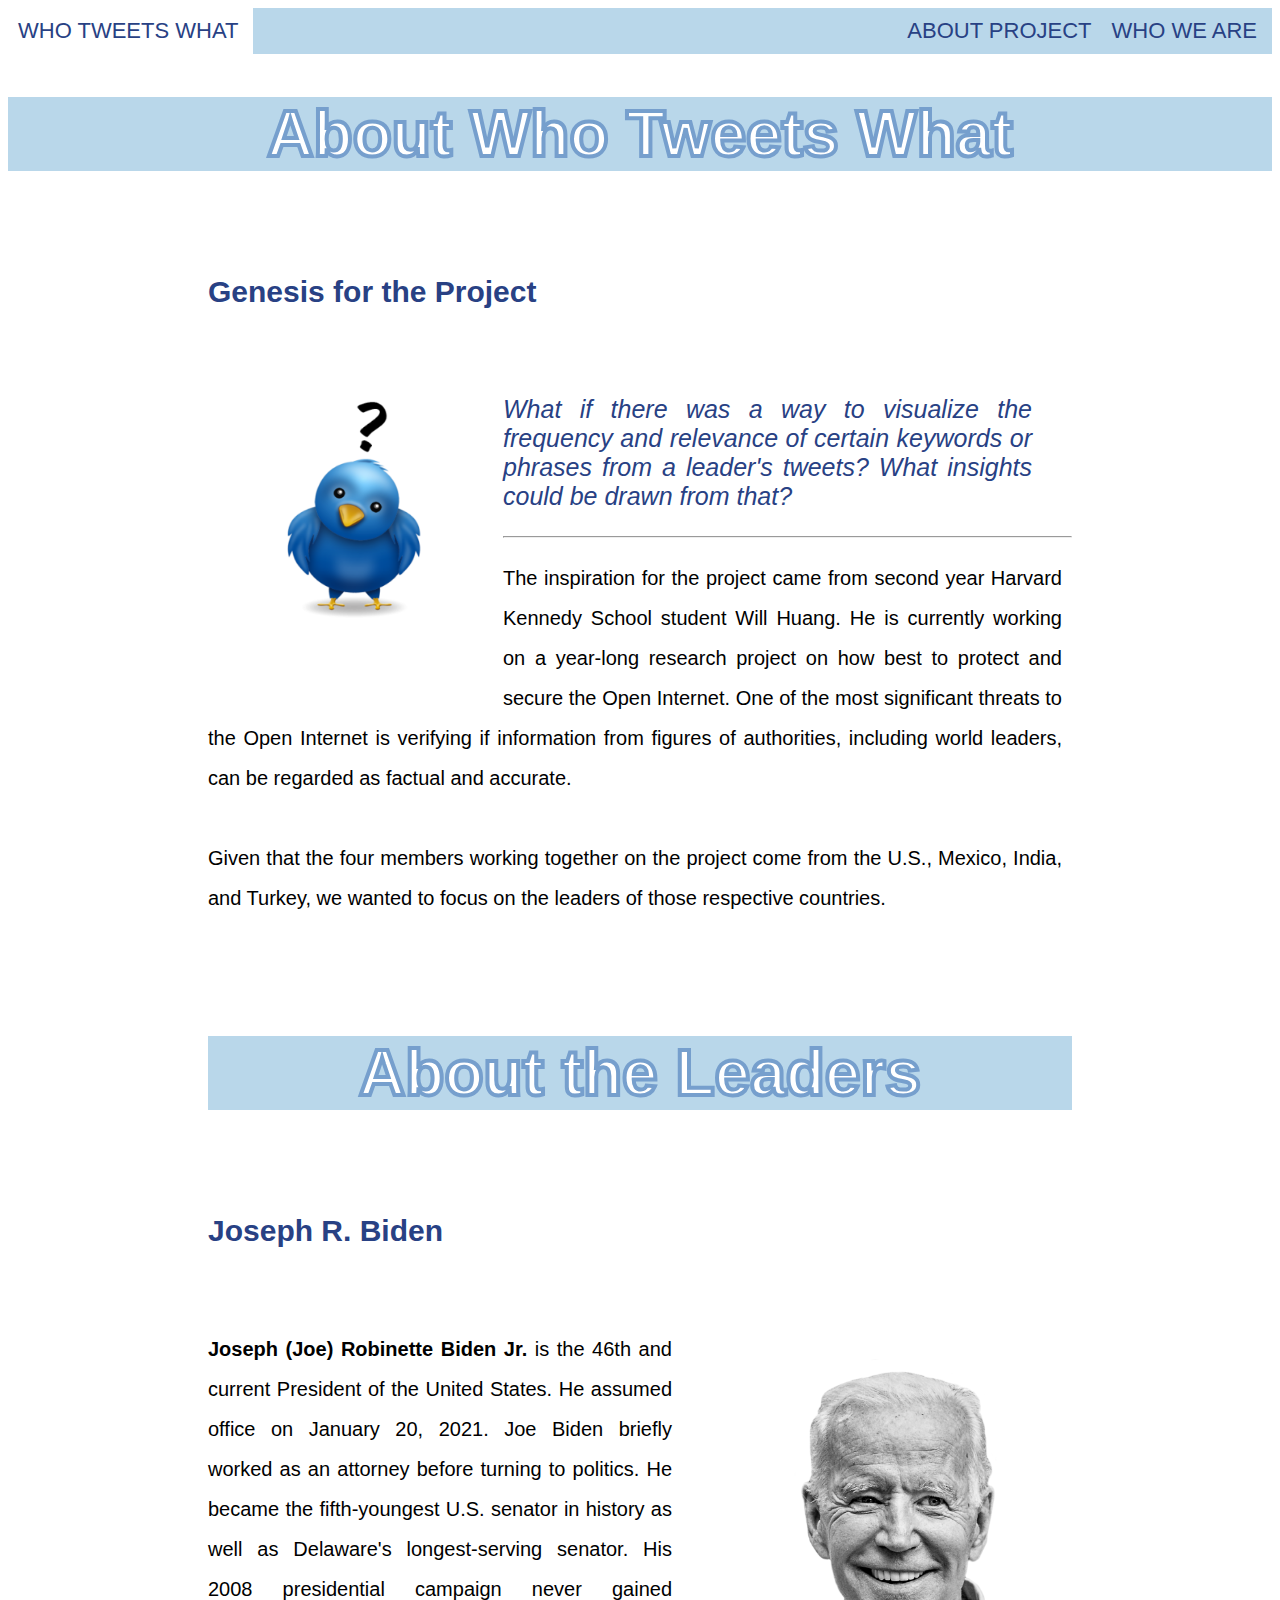
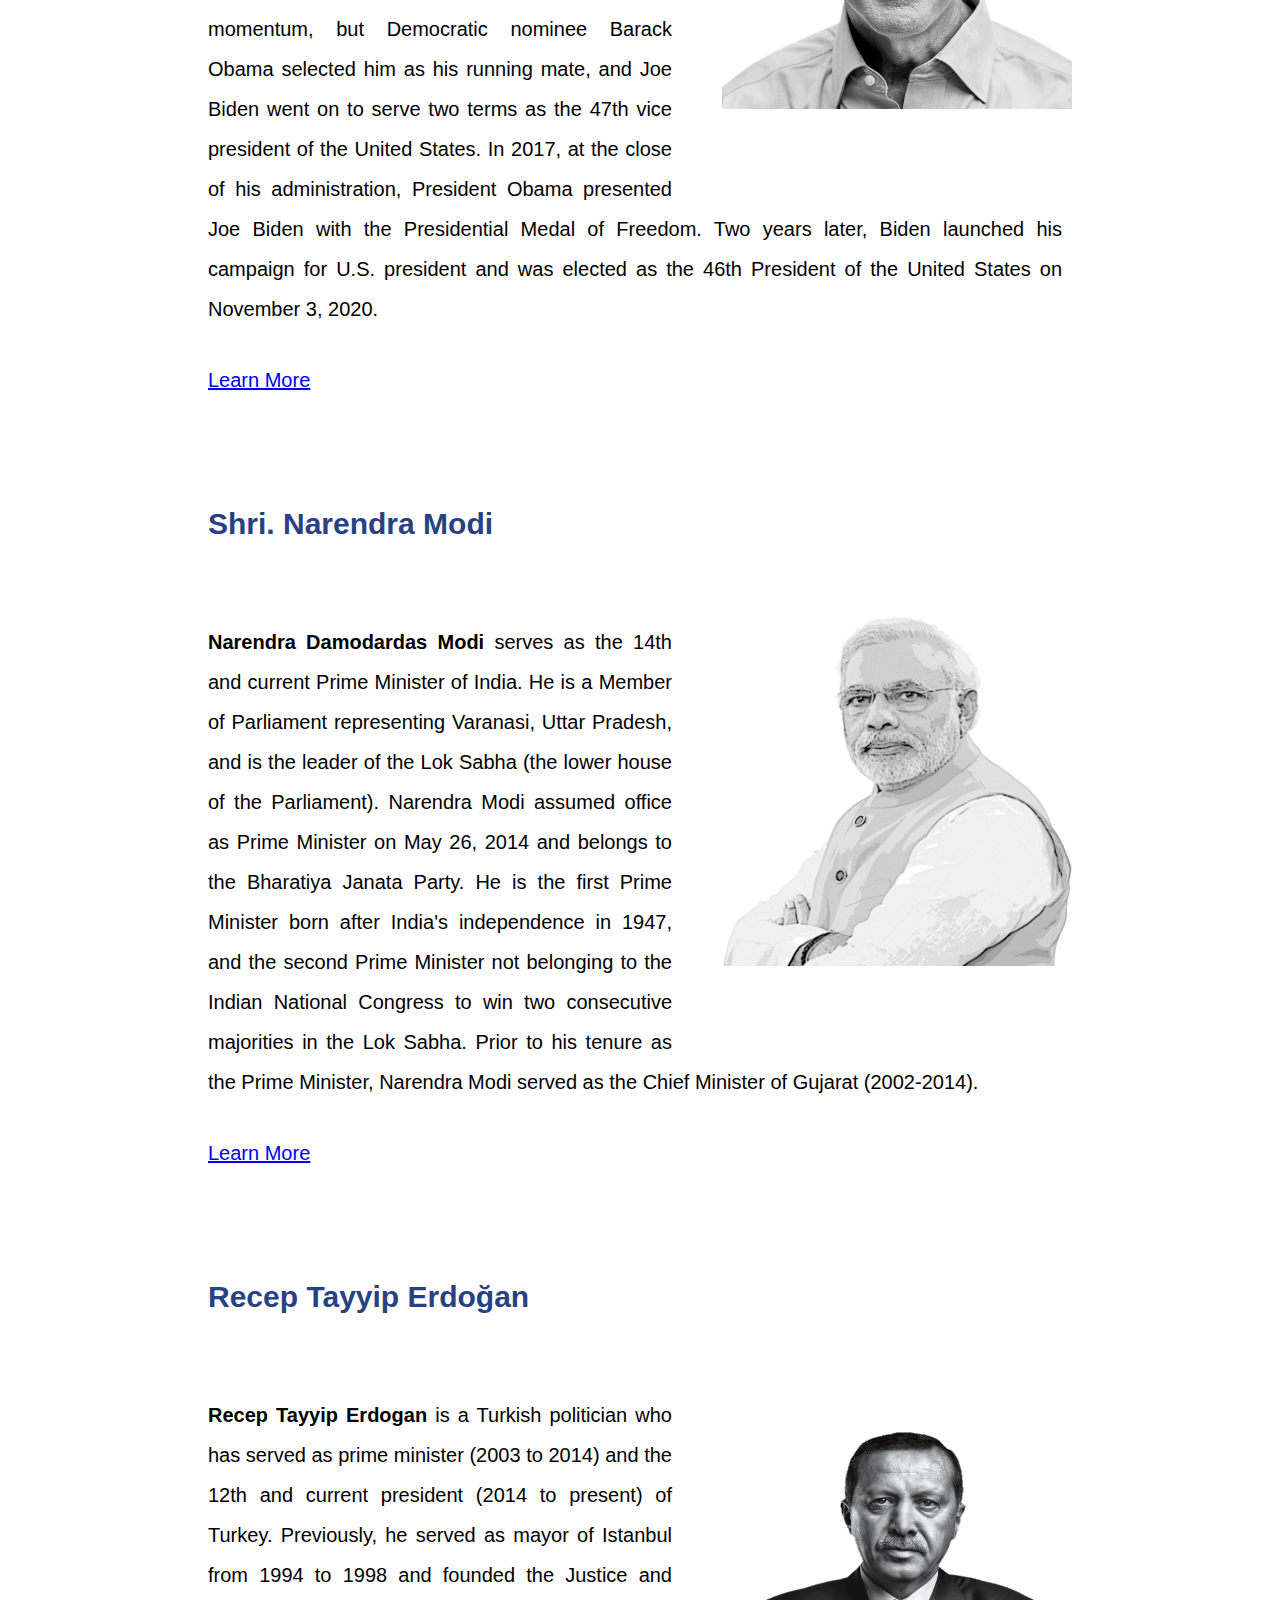
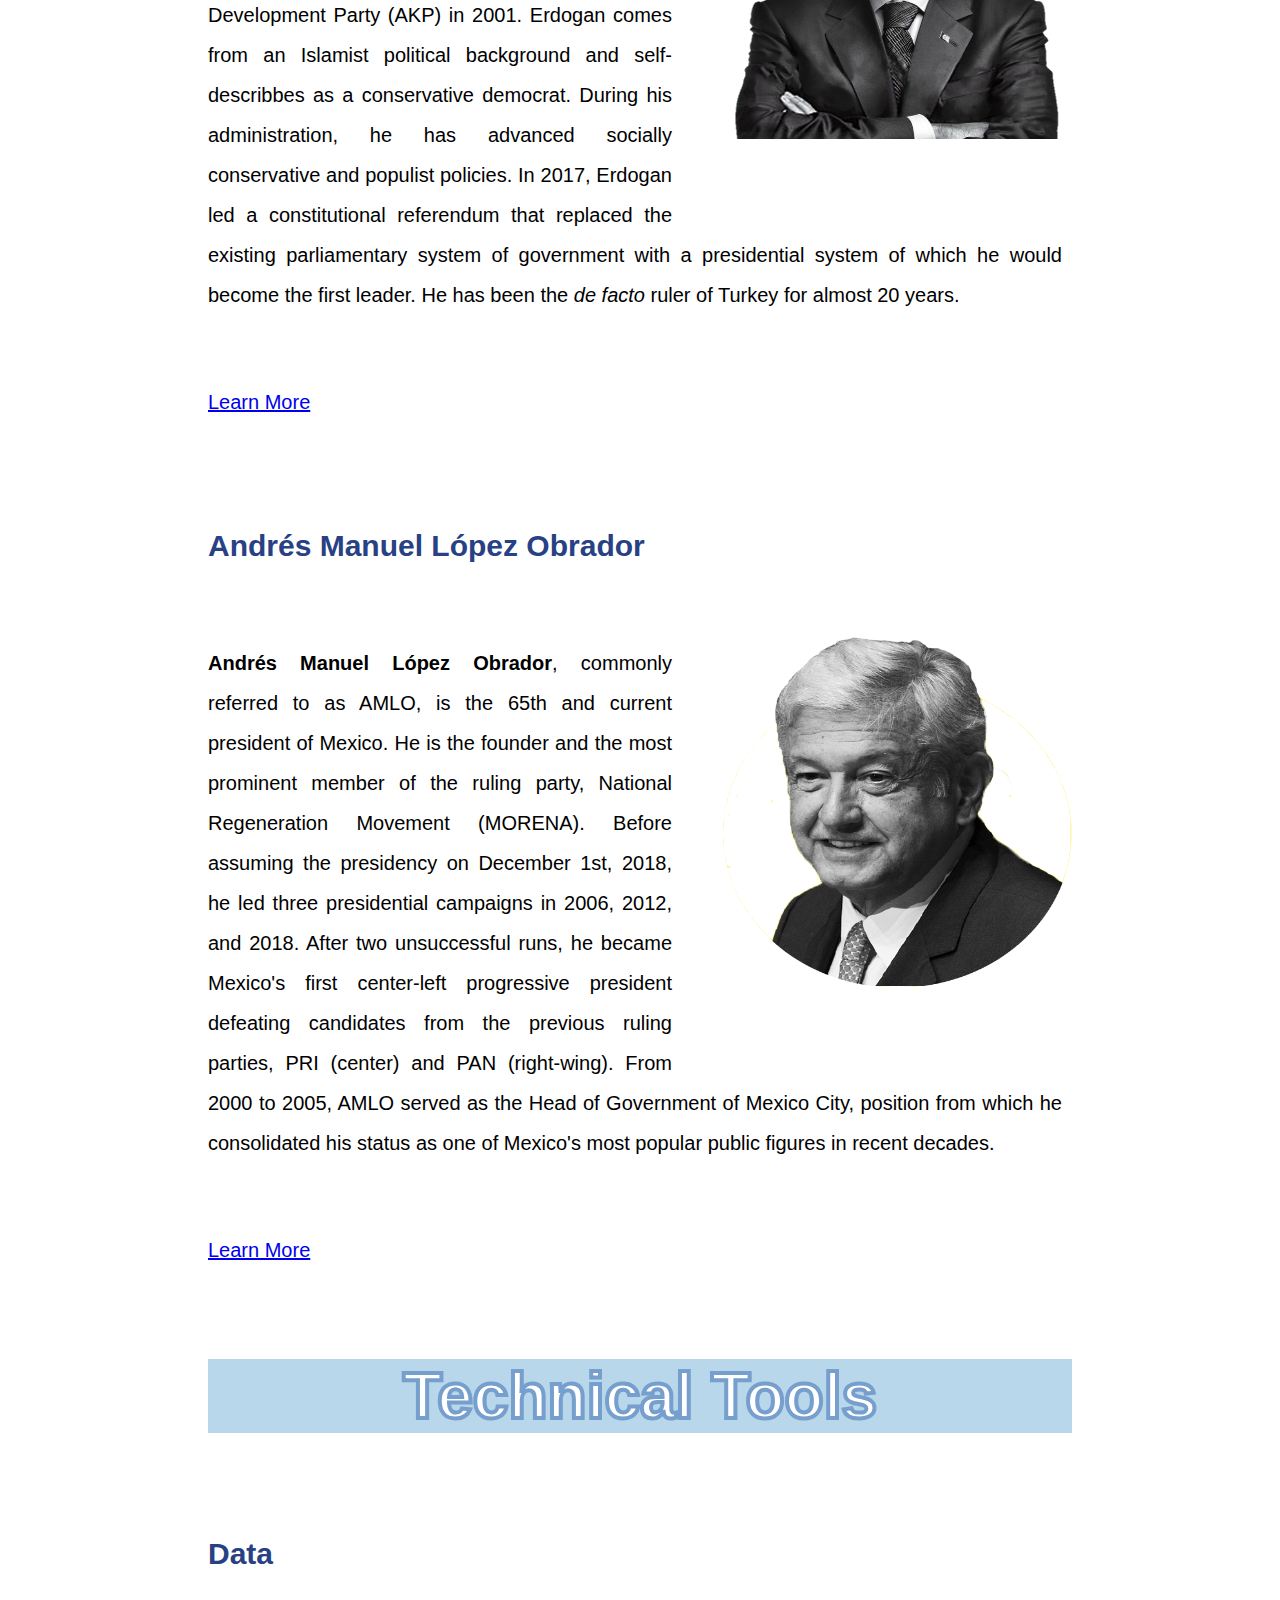
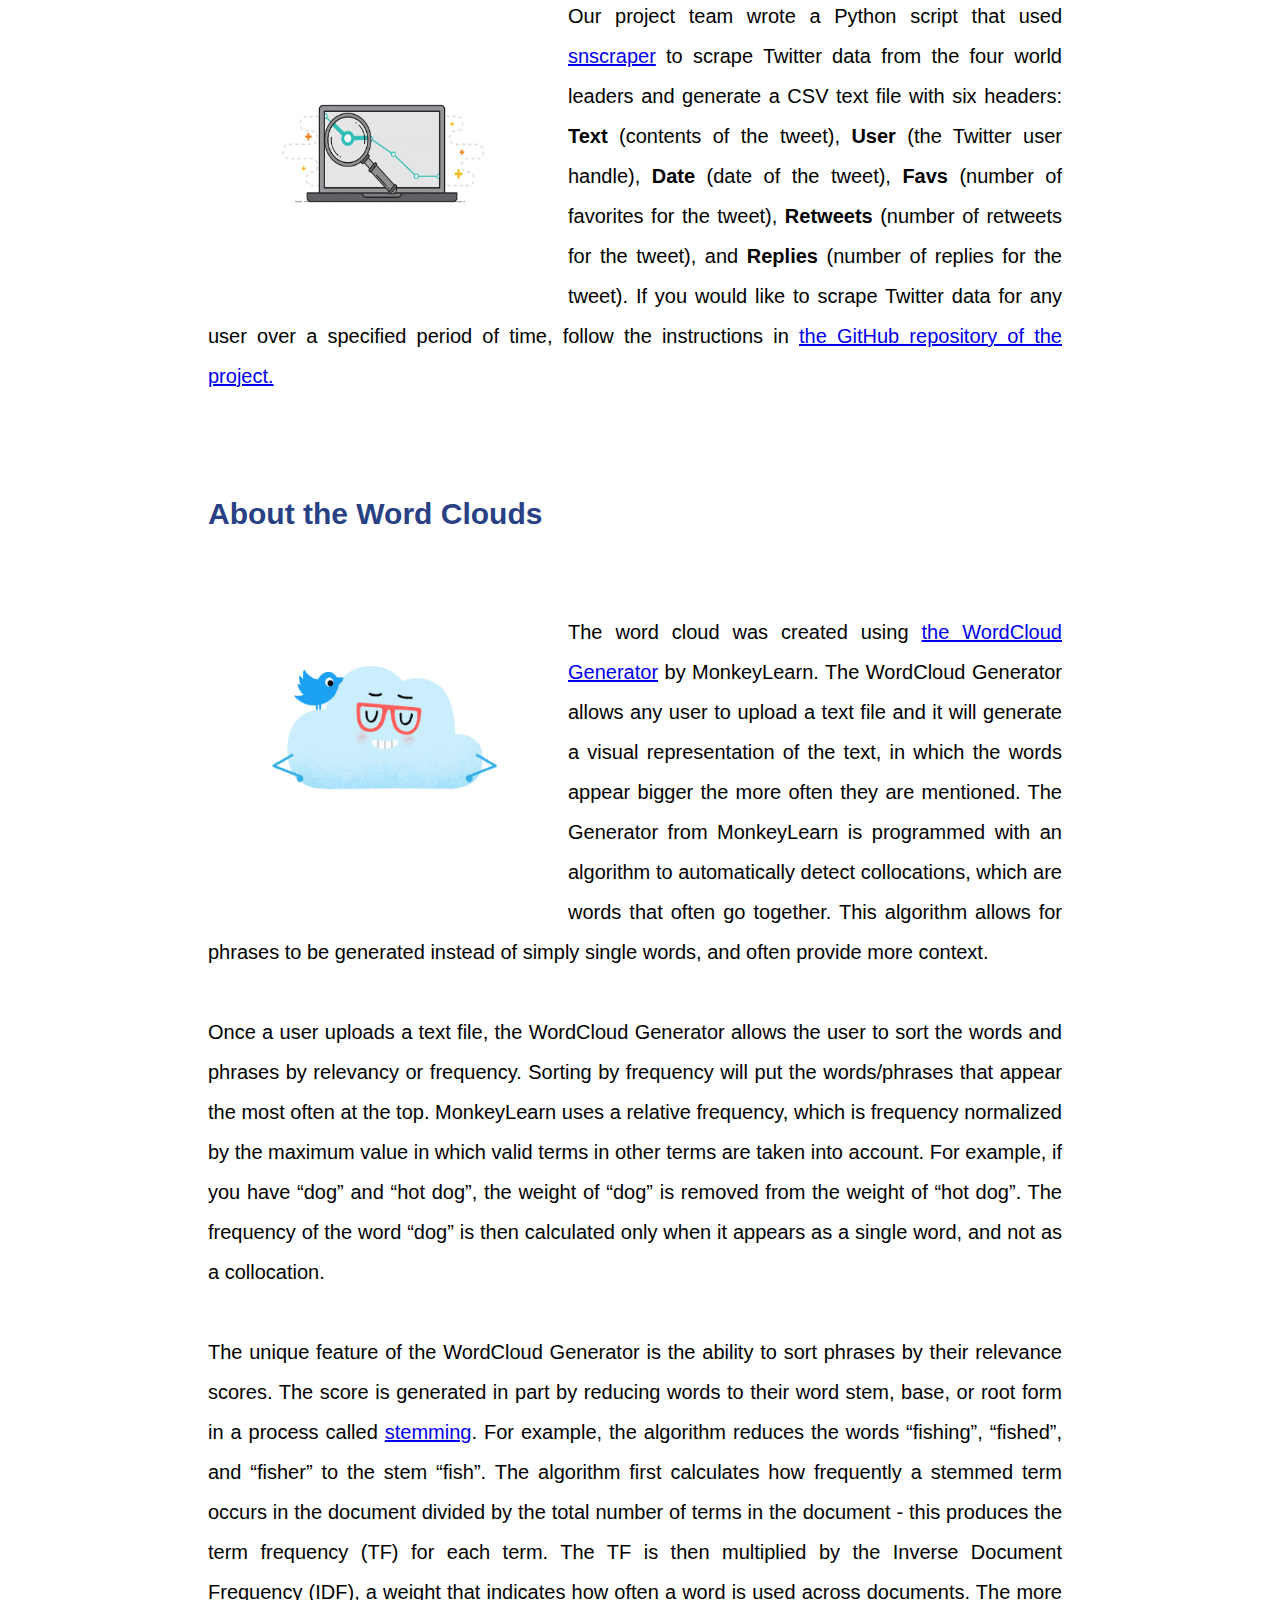
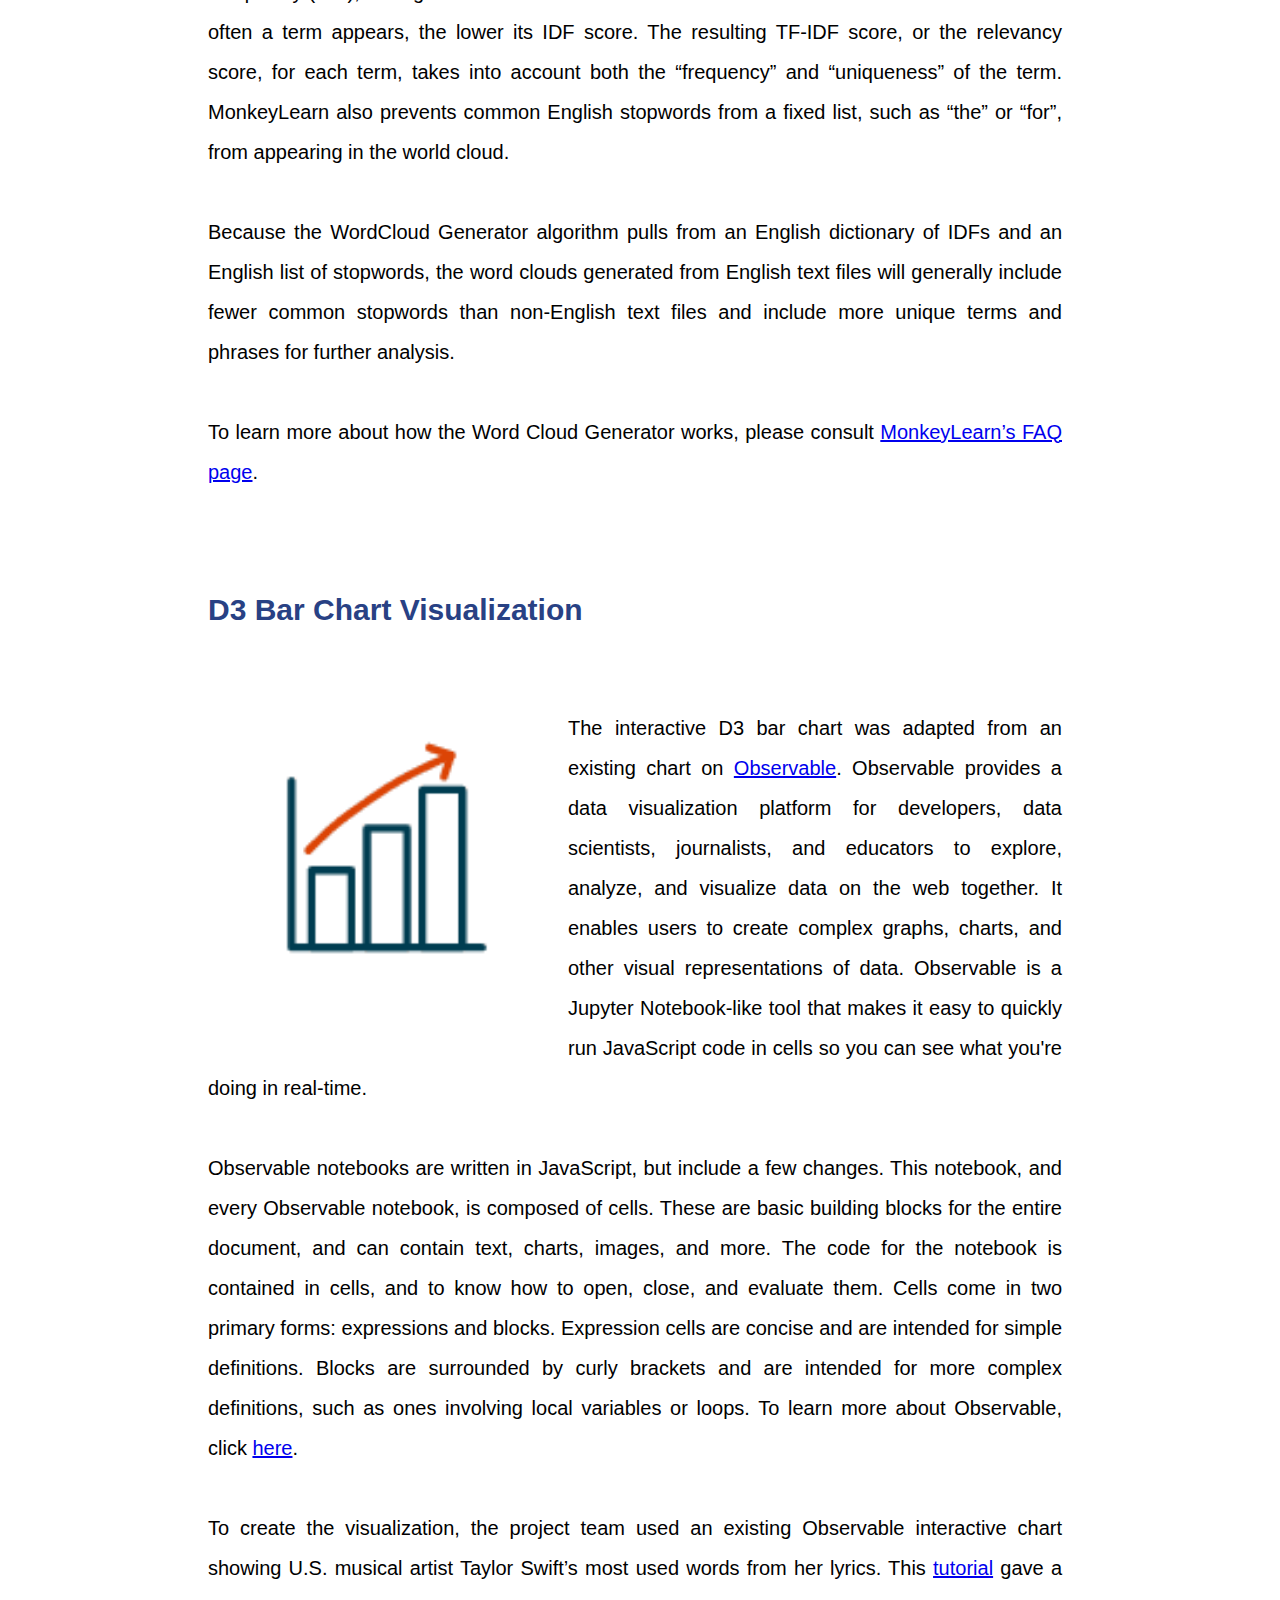
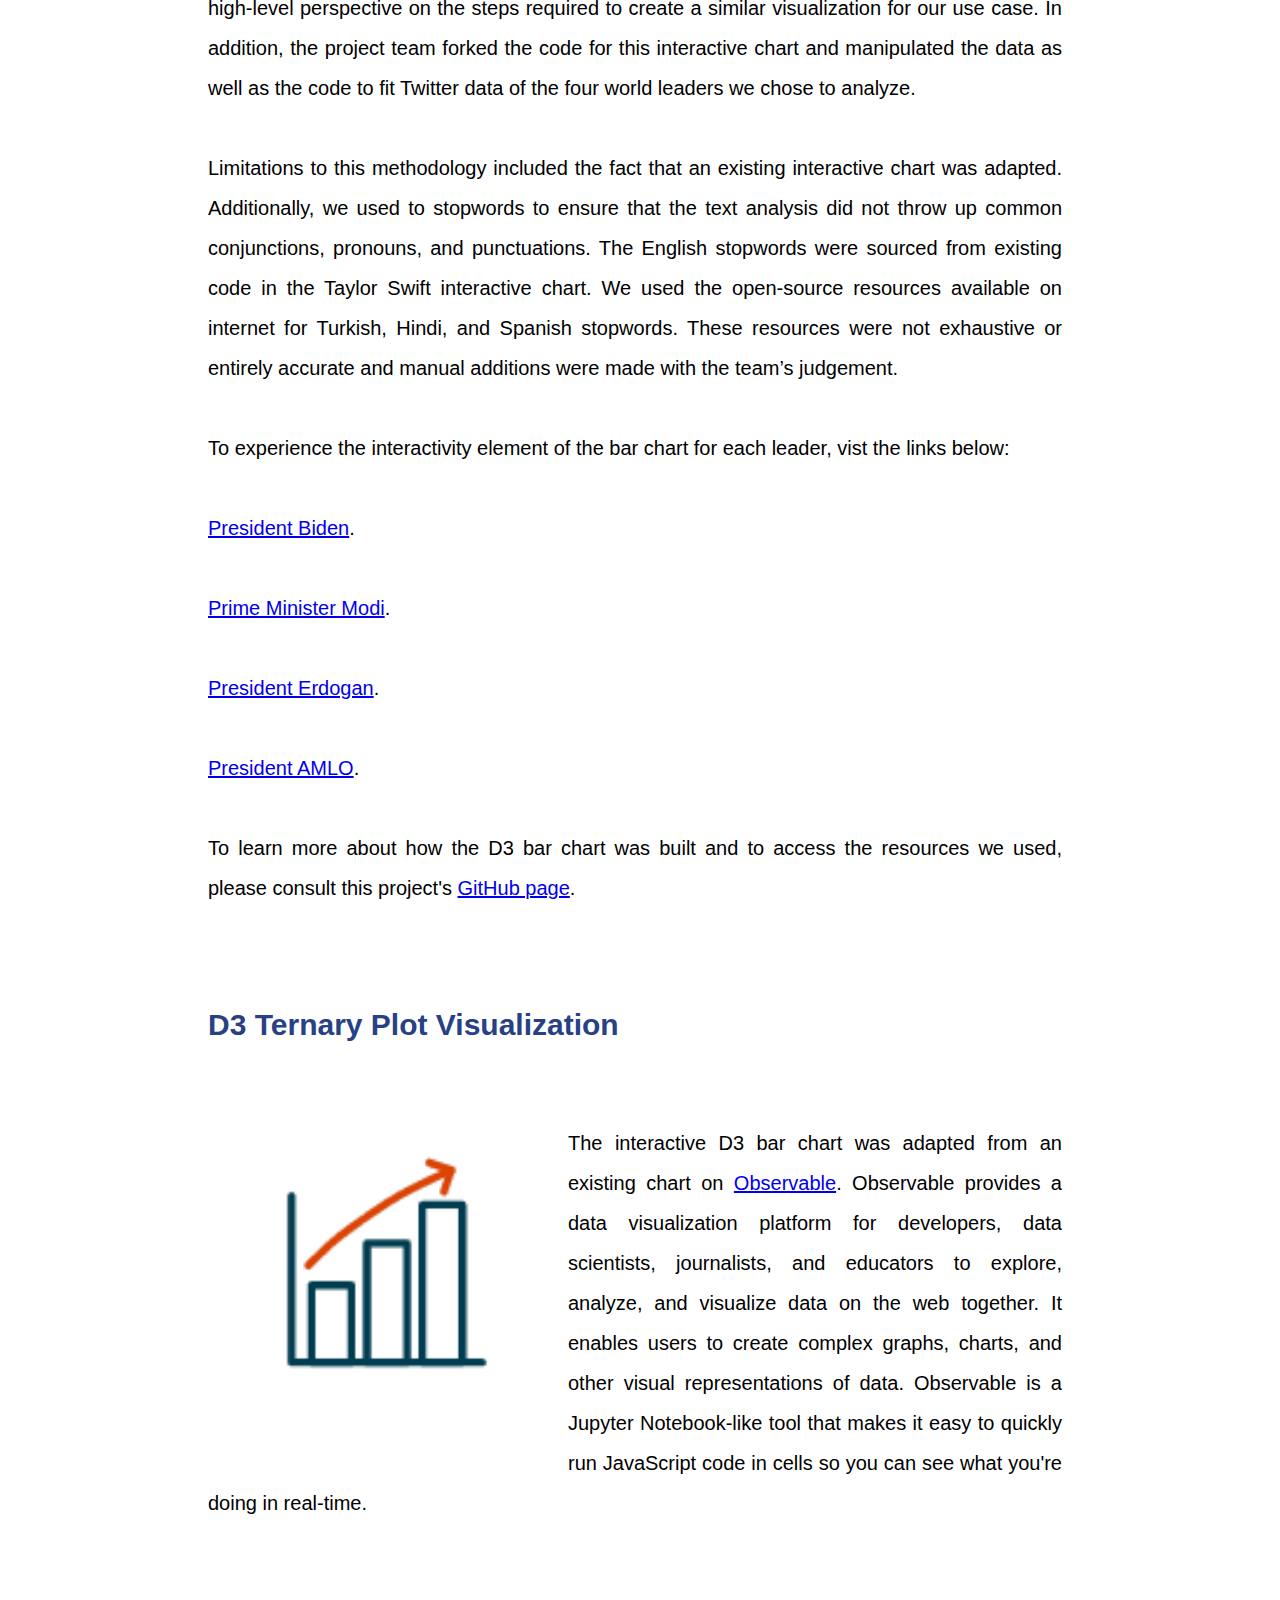
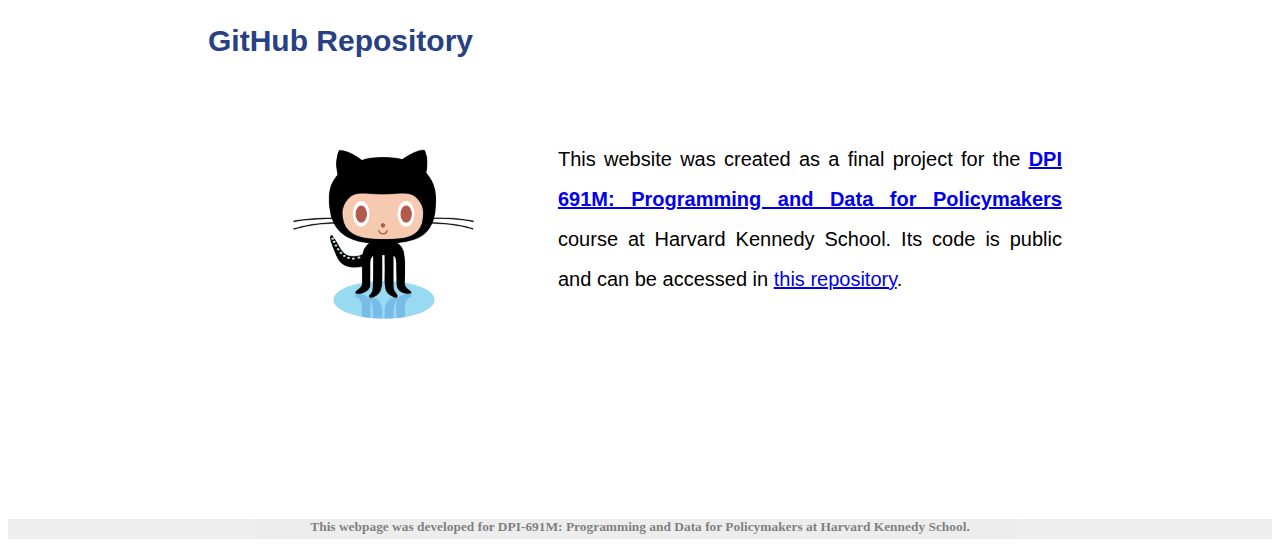
==== about-project/index.html @ 84641c02 "create section about ternary plots" ====
<!DOCTYPE html>

<html>

    <head>
        <meta charset="utf-8">

        <link rel="icon" type="image/x-icon" href="../images/icons/twitterbird.png">

        <link rel="stylesheet" href="../about-project/styles.css">

        <title>About The Project</title>

    </head>

    <body>

        <header>

          <div class="topnav">

            <a class="active" href="../index.html"> WHO TWEETS WHAT </a>

            <div class="topnav-right">

              <a href="../about-project/index.html">ABOUT PROJECT</a>

              <a href="../our-team/index.html">WHO WE ARE</a>

            </div>

          </div>

        </header>

        <h1>About Who Tweets What</h1>

        <br></br>        

        <div class="outer-box-frame">
   
          <h2>Genesis for the Project</h2>

          <img src="../images/icons/twitterbird.png" class="twitterbird" alt="TwitterBird">

          <br></br>

          <blockquote style="font-size: 25px; color: #284184; text-align: justify;"><i>What if there was a way to visualize the frequency and relevance of certain keywords or phrases from a leader's tweets? What insights could be drawn from that?</i></blockquote>

          <hr>  

          <p>The inspiration for the project came from second year Harvard Kennedy School student Will Huang. He is currently working on a year-long research project on how best to protect and secure the Open Internet. One of the most significant threats to the Open Internet is verifying if information from figures of authorities, including world leaders, can be regarded as factual and accurate.</p>

          <p>Given that the four members working together on the project come from the U.S., Mexico, India, and Turkey, we wanted to focus on the leaders of those respective countries.</p>

          <br></br>

          <h1>About the Leaders</h1>

          <br></br>

          <h2>Joseph R. Biden</h2>

          <br></br>             

          <img src="../images/icons/biden.png" class="leader" alt="BidenIcon">

          <p><b>Joseph (Joe) Robinette Biden Jr.</b> is the 46th and current President of the United States. He assumed office on January 20, 2021. Joe Biden briefly worked as an attorney before turning to politics. He became the fifth-youngest U.S. senator in history as well as Delaware's longest-serving senator. His 2008 presidential campaign never gained momentum, but Democratic nominee Barack Obama selected him as his running mate, and Joe Biden went on to serve two terms as the 47th vice president of the United States. In 2017, at the close of his administration, President Obama presented Joe Biden with the Presidential Medal of Freedom. Two years later, Biden launched his campaign for U.S. president and was elected as the 46th President of the United States on November 3, 2020.</p>

          <a href="https://www.whitehouse.gov/administration/president-biden/">Learn More</a>

          <br></br>

          <br></br>

          <br></br>

          <h2>Shri. Narendra Modi</h2>

          <img src="../images/icons/modi.png" class="leader" alt="ModiIcon">

          <br></br>
           
          <p><b>Narendra Damodardas Modi</b> serves as the 14th and current Prime Minister of India. He is a Member of Parliament representing Varanasi, Uttar Pradesh, and is the leader of the Lok Sabha (the lower house of the Parliament). Narendra Modi assumed office as Prime Minister on May 26, 2014 and belongs to the Bharatiya Janata Party. He is the first Prime Minister born after India's independence in 1947, and the second Prime Minister not belonging to the Indian National Congress to win two consecutive majorities in the Lok Sabha. Prior to his tenure as the Prime Minister, Narendra Modi served as the Chief Minister of Gujarat (2002-2014). </p>

          <a href="https://www.narendramodi.in/">Learn More</a>

          <br></br>

          <br></br>

          <br></br>

          <h2>Recep Tayyip Erdoğan</h2>

          <img src="../images/icons/rte.png" class="leader" alt="RTEIcon">

          <br></br>
           
          <p><b>Recep Tayyip Erdogan</b> is a Turkish politician who has served as prime minister (2003 to 2014) and the 12th and current president (2014 to present) of Turkey. Previously, he served as mayor of Istanbul from 1994 to 1998 and founded the Justice and Development Party (AKP) in 2001. Erdogan comes from an Islamist political background and self-describbes as a conservative democrat. During his administration, he has advanced socially conservative and populist policies. In 2017, Erdogan led a constitutional referendum that replaced the existing parliamentary system of government with a presidential system of which he would become the first leader. He has been the <i>de facto</i> ruler of Turkey for almost 20 years.</p>

          <br></br>

          <a href="https://www.narendramodi.in/">Learn More</a>

          <br></br>

          <br></br>

          <br></br>

          <h2>Andrés Manuel López Obrador</h2>

          <img src="../images/icons/amlo.png" class="leader" alt="AMLOIcon">

          <br></br>
           
          <p><b>Andrés Manuel López Obrador</b>, commonly referred to as AMLO, is the 65th and current president of Mexico. He is the founder and the most prominent member of the ruling party, National Regeneration Movement (MORENA). Before assuming the presidency on December 1st, 2018, he led three presidential campaigns in 2006, 2012, and 2018. After two unsuccessful runs, he became Mexico's first center-left progressive president defeating candidates from the previous ruling parties, PRI (center) and PAN (right-wing). From 2000 to 2005, AMLO served as the Head of Government of Mexico City, position from which he consolidated his status as one of Mexico's most popular public figures in recent decades.</p>

          <br></br>

          <a href="https://www.narendramodi.in/">Learn More</a>

          <br></br>  

          <br></br>

          <h1>Technical Tools</h1>

          <br></br>

          <h2>Data</h2>

          <img src="../images/gifs/data.gif" class="data" alt="DataIcon">
          
          <p>Our project team wrote a Python script that used <a href="https://github.com/JustAnotherArchivist/snscrape">snscraper</a> to scrape Twitter data from the four world leaders and generate a CSV text file with six headers: <b>Text</b> (contents of the tweet), <b>User</b> (the Twitter user handle), <b>Date</b> (date of the tweet), <b>Favs</b> (number of favorites for the tweet), <b>Retweets</b> (number of retweets for the tweet), and <b>Replies</b> (number of replies for the tweet). If you would like to scrape Twitter data for any user over a specified period of time, follow the instructions in <a href="https://github.com/whuang26/Twitter-Presidents">the GitHub repository of the project.</a></p>

          <br></br>

          <h2>About the Word Clouds</h2> 

          <img src="../images/gifs/happycloud.gif" class="cloud" alt="Cloud">

          <br></br>

          <p> The word cloud was created using <a href="https://monkeylearn.com/word-cloud/">the WordCloud Generator</a> by MonkeyLearn. The WordCloud Generator allows any user to upload a text file and it will generate a visual representation of the text, in which the words appear bigger the more often they are mentioned. The Generator from MonkeyLearn is programmed with an algorithm to automatically detect collocations, which are words that often go together. This algorithm allows for phrases to be generated instead of simply single words, and often provide more context.</p>

          <p>Once a user uploads a text file, the WordCloud Generator allows the user to sort the words and phrases by relevancy or frequency. Sorting by frequency will put the words/phrases that appear the most often at the top. MonkeyLearn uses a relative frequency, which is frequency normalized by the maximum value in which valid terms in other terms are taken into account. For example, if you have “dog” and “hot dog”, the weight of “dog” is removed from the weight of “hot dog”. The frequency of the word “dog” is then calculated only when it appears as a single word, and not as a collocation.</p>

          <p>The unique feature of the WordCloud Generator is the ability to sort phrases by their relevance scores. The score is generated in part by reducing words to their word stem, base, or root form in a process called <a href="https://en.wikipedia.org/wiki/Stemming">stemming</a>. For example, the algorithm reduces the words “fishing”, “fished”, and “fisher” to the stem “fish”. The algorithm first calculates how frequently a stemmed term occurs in the document divided by the total number of terms in the document - this produces the term frequency (TF) for each term. The TF is then multiplied by the Inverse Document Frequency (IDF), a weight that indicates how often a word is used across documents. The more often a term appears, the lower its IDF score. The resulting TF-IDF score, or the relevancy score, for each term, takes into account both the “frequency” and “uniqueness” of the term.  MonkeyLearn also prevents common English stopwords from a fixed list, such as “the” or “for”, from appearing in the world cloud.  

          <p>Because the WordCloud Generator algorithm pulls from an English dictionary of IDFs and an English list of stopwords, the word clouds generated from English text files will generally include fewer common stopwords than non-English text files and include more unique terms and phrases for further analysis.</p>

          <p>To learn more about how the Word Cloud Generator works, please consult <a href="https://help.monkeylearn.com/en/articles/5504716-word-cloud-faq">MonkeyLearn’s FAQ page</a>.</p>

          <br></br>

          <h2>D3 Bar Chart Visualization</h2> 

          <img src="../images/gifs/barchart.gif" class="barchart" alt="barchart">

          <br></br>

          <p>The interactive D3 bar chart was adapted from an existing chart on <a href="https://observablehq.com/about">Observable</a>. Observable provides a data visualization platform for developers, data scientists, journalists, and educators to explore, analyze, and visualize data on the web together. It enables users to create complex graphs, charts, and other visual representations of data. Observable is a Jupyter Notebook-like tool that makes it easy to quickly run JavaScript code in cells so you can see what you're doing in real-time. </p>

          <p>Observable notebooks are written in JavaScript, but include a few changes.  This notebook, and every Observable notebook, is composed of cells. These are basic building blocks for the entire document, and can contain text, charts, images, and more.  The code for the notebook is contained in cells, and to know how to open, close, and evaluate them. Cells come in two primary forms: expressions and blocks. Expression cells are concise and are intended for simple definitions. Blocks are surrounded by curly brackets and are intended for more complex definitions, such as ones involving local variables or loops. To learn more about Observable, click <a href="https://observablehq.com/@observablehq/introduction-to-code">here</a>.</p>

          <p>To create the visualization, the project team used an existing Observable interactive chart showing U.S. musical artist Taylor Swift’s most used words from her lyrics. This <a href="https://www.twilio.com/blog/build-interactive-bar-chart-taylor-swift-lyrics">tutorial</a> gave a high-level perspective on the steps required to create a similar visualization for our use case. In addition, the project team forked the code for this interactive chart and manipulated the data as well as the code to fit Twitter data of the four world leaders we chose to analyze.</p> 

          <p>Limitations to this methodology included the fact that an existing interactive chart was adapted. Additionally, we used to stopwords to ensure that the text analysis did not throw up common conjunctions, pronouns, and punctuations. The English stopwords were sourced from existing code in the Taylor Swift interactive chart. We used the open-source resources available on internet for Turkish, Hindi, and Spanish stopwords. These resources were not exhaustive or entirely accurate and manual additions were made with the team’s judgement.</p>

          <p>To experience the interactivity element of the bar chart for each leader, vist the links below: </p>

          <p><a href="https://observablehq.com/@surabhihodigere/interactive-bar-chart-for-president-biden-tweets-2021-2022">President Biden</a>.</p>
          <p><a href="https://observablehq.com/@surabhihodigere/interactive-bar-chart-for-pm-modi-tweets-2021-2022">Prime Minister Modi</a>.</p>
          <p><a href="https://observablehq.com/@surabhihodigere/interactive-bar-chart-for-president-erdogan-2021-2022">President Erdogan</a>.</p>
          <p><a href="https://observablehq.com/@surabhihodigere/interactive-bar-chart-for-president-amlo-2021-2022">President AMLO</a>.</p>

          <p>To learn more about how the D3 bar chart was built and to access the resources we used, please consult this project's <a href="https://github.com/whuang26/Twitter-Presidents/" target="_blank">GitHub page</a>.</p>

          <br></br>

          <h2>D3 Ternary Plot Visualization</h2> 

          <img src="../images/gifs/barchart.gif" class="barchart" alt="barchart">

          <br></br>

          <p>The interactive D3 bar chart was adapted from an existing chart on <a href="https://observablehq.com/about">Observable</a>. Observable provides a data visualization platform for developers, data scientists, journalists, and educators to explore, analyze, and visualize data on the web together. It enables users to create complex graphs, charts, and other visual representations of data. Observable is a Jupyter Notebook-like tool that makes it easy to quickly run JavaScript code in cells so you can see what you're doing in real-time. </p>

          <br></br>

          <h2>GitHub Repository</h2>

          <img src="../images/gifs/githubicon.gif" class="githubcat" alt="Github">

        
          <br></br>

          <p>This website was created as a final project for the <a href="https://www.hks.harvard.edu/courses/programming-and-data-policymakers/" target="_blank"><b>DPI 691M: Programming and Data for Policymakers</b></a> course at Harvard Kennedy School. Its code is public and can be accessed in <a href="https://github.com/whuang26/Twitter-Presidents/" target="_blank">this repository</a>.</p> 

      </div>

    <div class="footer">

      <h6>This webpage was developed for DPI-691M: Programming and Data for Policymakers at Harvard Kennedy School.</h6>

    </div>
    
    </body>

</html>
---- about-project/styles.css ----
h1, h2, body {

  font-family:  "Helvetica";

}

.outer-box-frame {
  margin-top: 0px;
  margin-left: 200px;
  margin-right: 200px;
  margin-bottom: 200px;
}

h1 {

	background-color: #b9d7ea;
	text-align: center;
	font-size: 4em;
  	-webkit-text-stroke: 4px #769fcd;
  	-webkit-text-fill-color: white;
}

h2 {

  font-size: 30px;
  color:  #284184;

}

p {

  font-size: 20px;
  text-align: justify;
  padding-top: 0px;
  padding-right: 10px;
  padding-bottom: 20px;
  line-height: 40px;
}

a {

  font-size: 20px;
}

#homebutton {

	object-fit: fill;
	max-height: 30px;
	max-width: 35px;
}

.topnav {

    background-color: #b9d7ea;
    overflow: hidden;
}

.topnav a {
  float: left;
  color: #284184;
  text-align: center;
  vertical-align: middle;
  padding: 10px 10px;
  text-decoration: none;
  font-size: 22px;
}

.topnav a:hover {
  background-color: #ddd;
  color: #284184;
}

.topnav a.active {
  background-color: white;
  color: #284184;
  border: #284184;
  border-width: 10px;
  padding-right: 15px;
}

.topnav-right {
  float: right;
  text-shadow: darkblue;
  vertical-align: middle;
  text-align: center;
  padding-right: 5px;
}

#test {
    cursor: pointer;
}

.leader {

  float:  right;
  vertical-align: middle;
  padding-top: 50px;
  padding-left: 50px;
  padding-bottom: 80px;
  width: 350px;
  height: 350px;

}

.data {

  float:  left;
  vertical-align: middle;
  padding-top: 50px;
  padding-left: 50px;
  padding-right: 60px;
  padding-bottom: 50px;
  width: 250px;
  height: 215px;

}

.cloud {

  float:  left;
  vertical-align: middle;
  padding-top: 50px;
  padding-left: 50px;
  padding-right: 60px;
  padding-bottom: 50px;
  width: 250px;
  height: 250px;

}

.barchart {

  float:  left;
  vertical-align: middle;
  padding-top: 50px;
  padding-left: 30px;
  padding-right: 30px;
  padding-bottom: 50px;
  width: 300px;
  height: 300px;

}

.githubcat {

  float:  left;
  vertical-align: middle;
  padding: 50px;
  width: 250px;
  height: 200px;

}

.twitterbird {

  float:  left;
  vertical-align: middle;
  padding: 60px;
  width: 175px;
  height: 225px;

}

.footer {

  font-family: Didot, serif;
  font-size: 20px;
  width: 100% !important;  
  max-width: 100% !important;
  min-width: 100% !important;
  text-align: center;
  position: relative;
  background-color: #ddd !important; 
  opacity: .5;
  z-index:100;
  left: 0;
  height: 20px;

 }
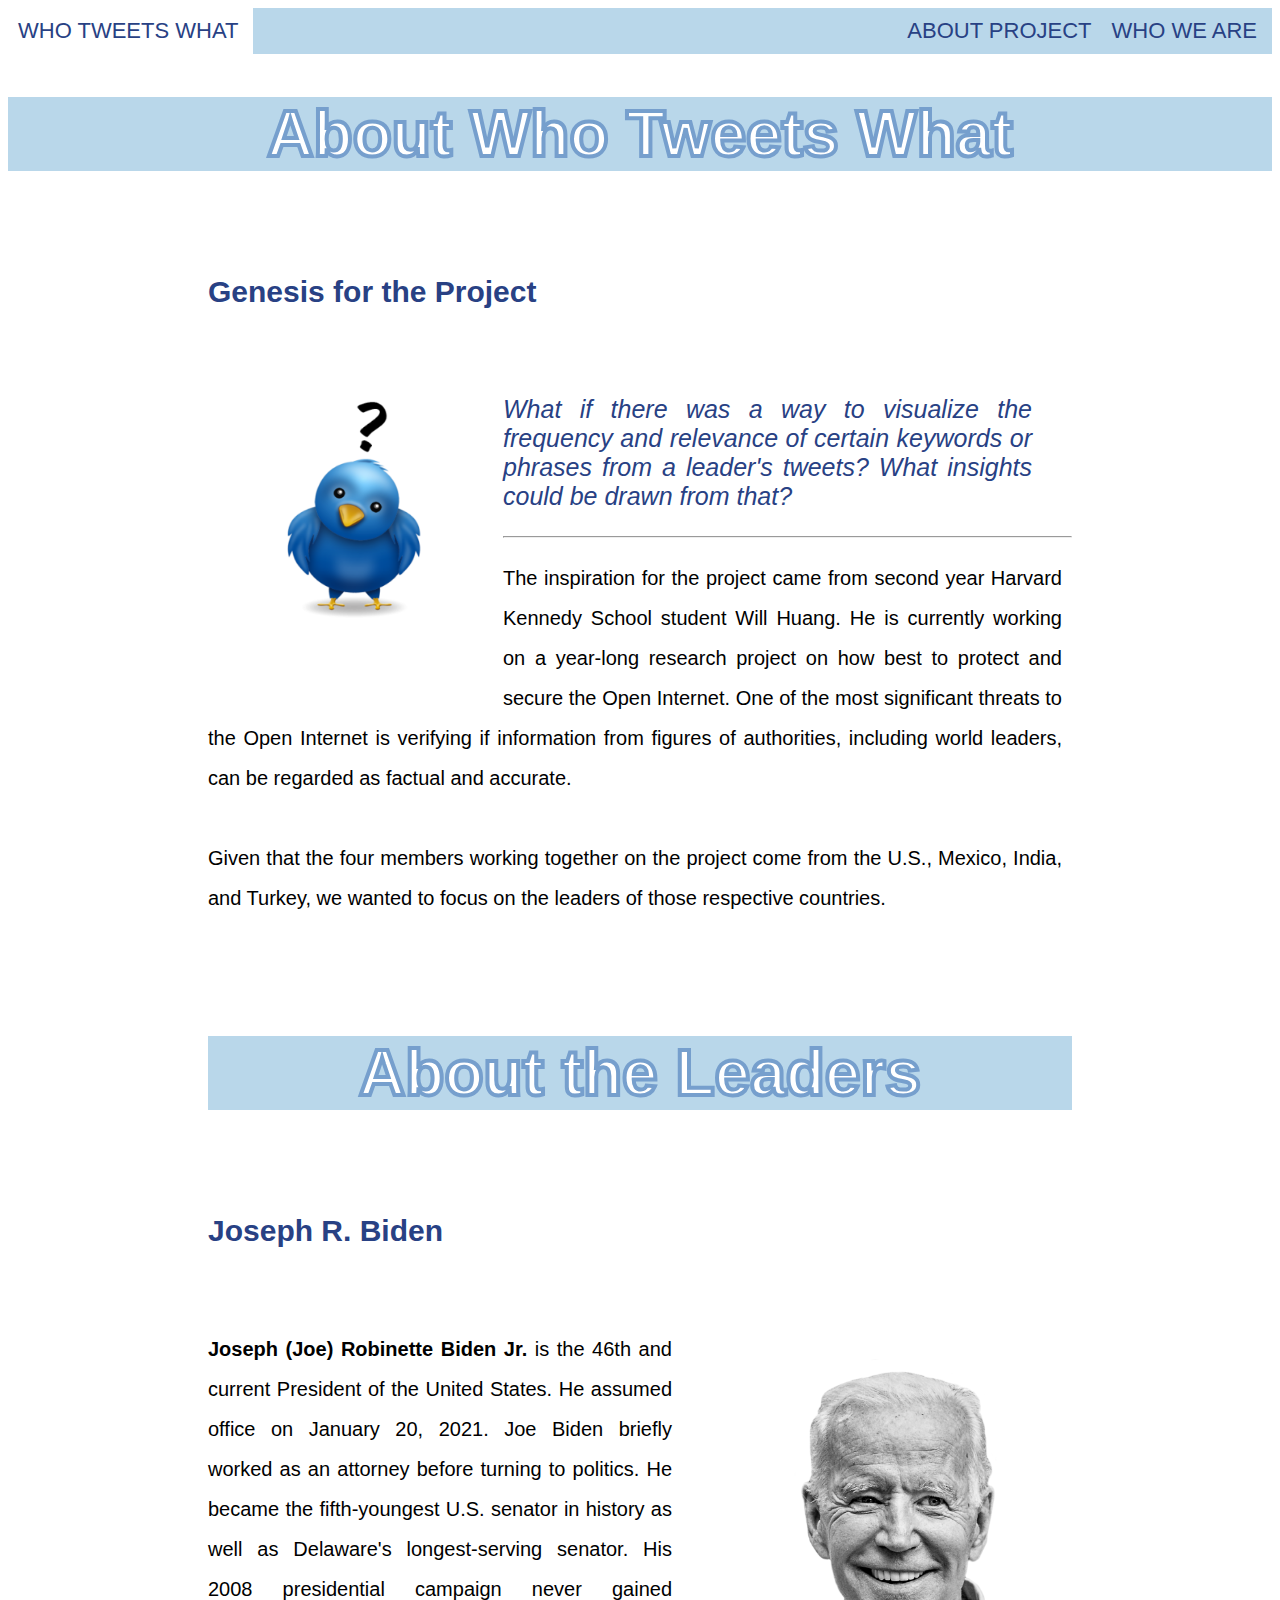
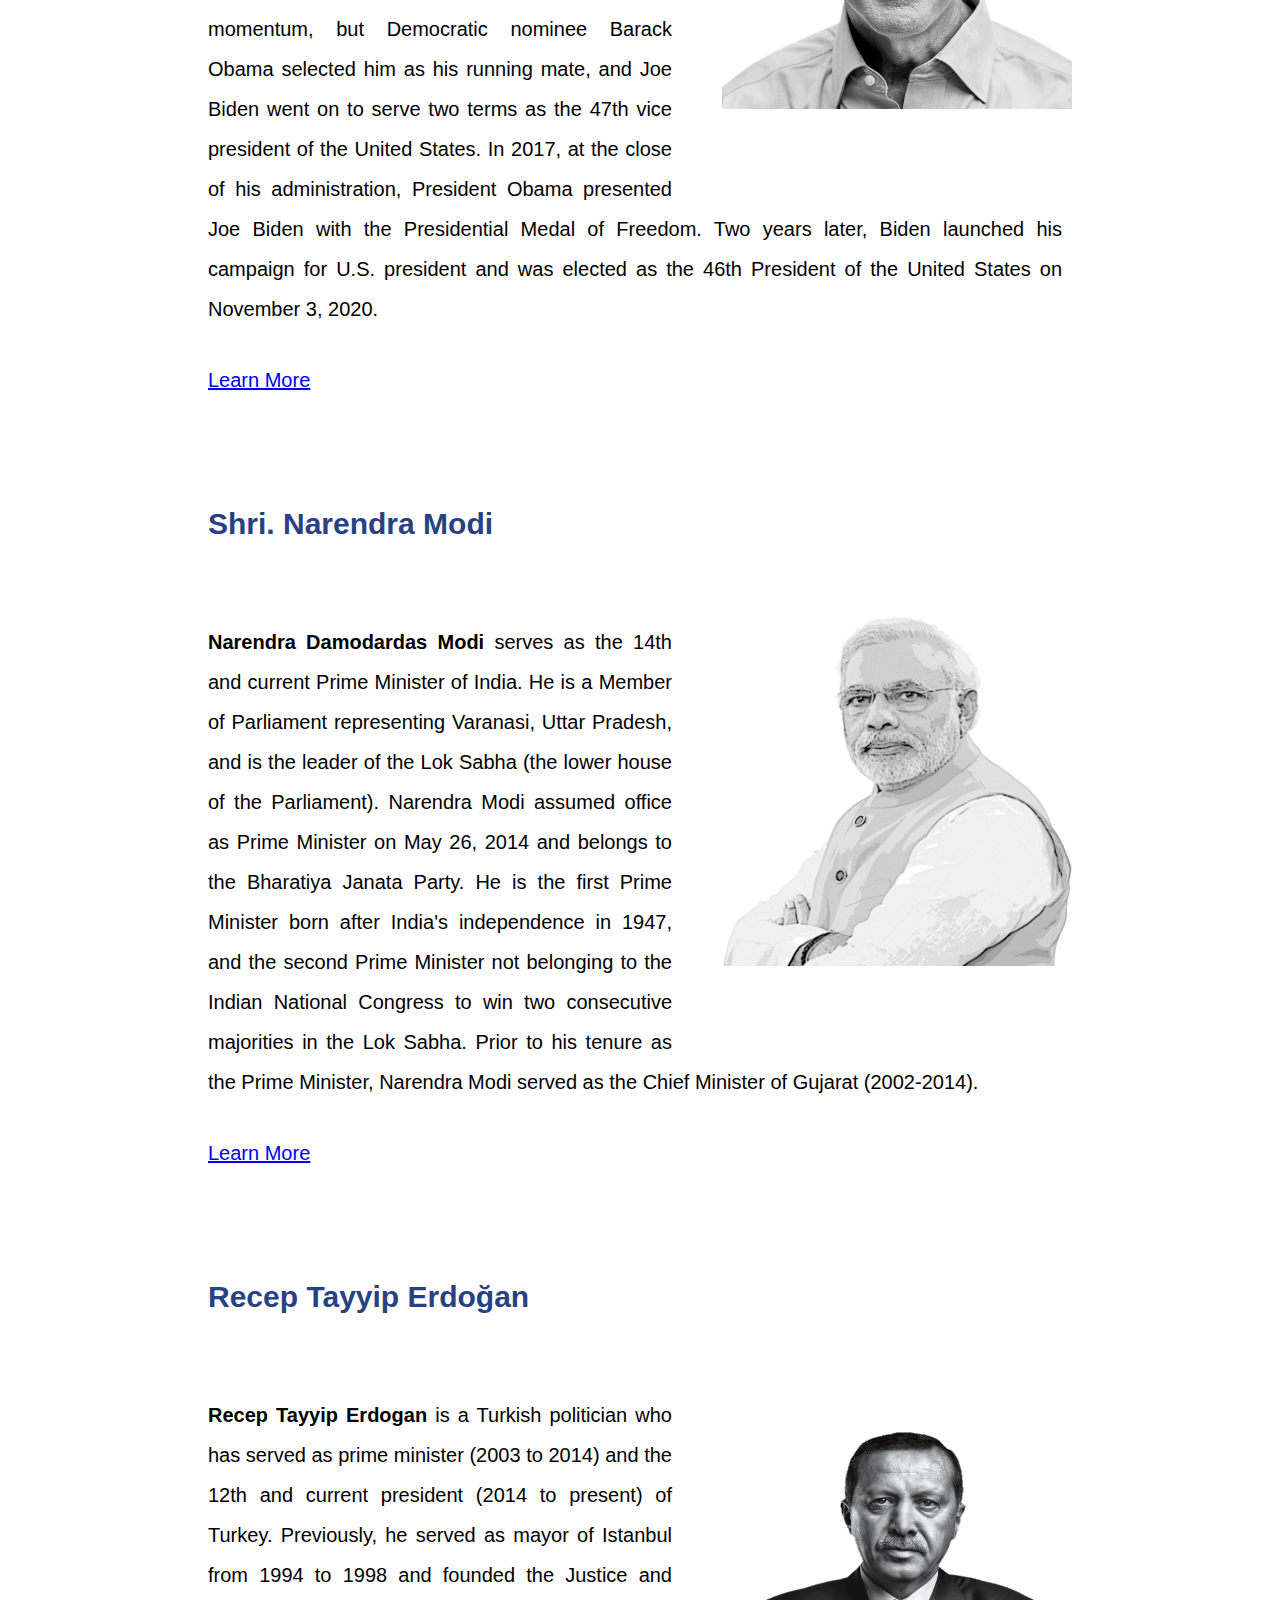
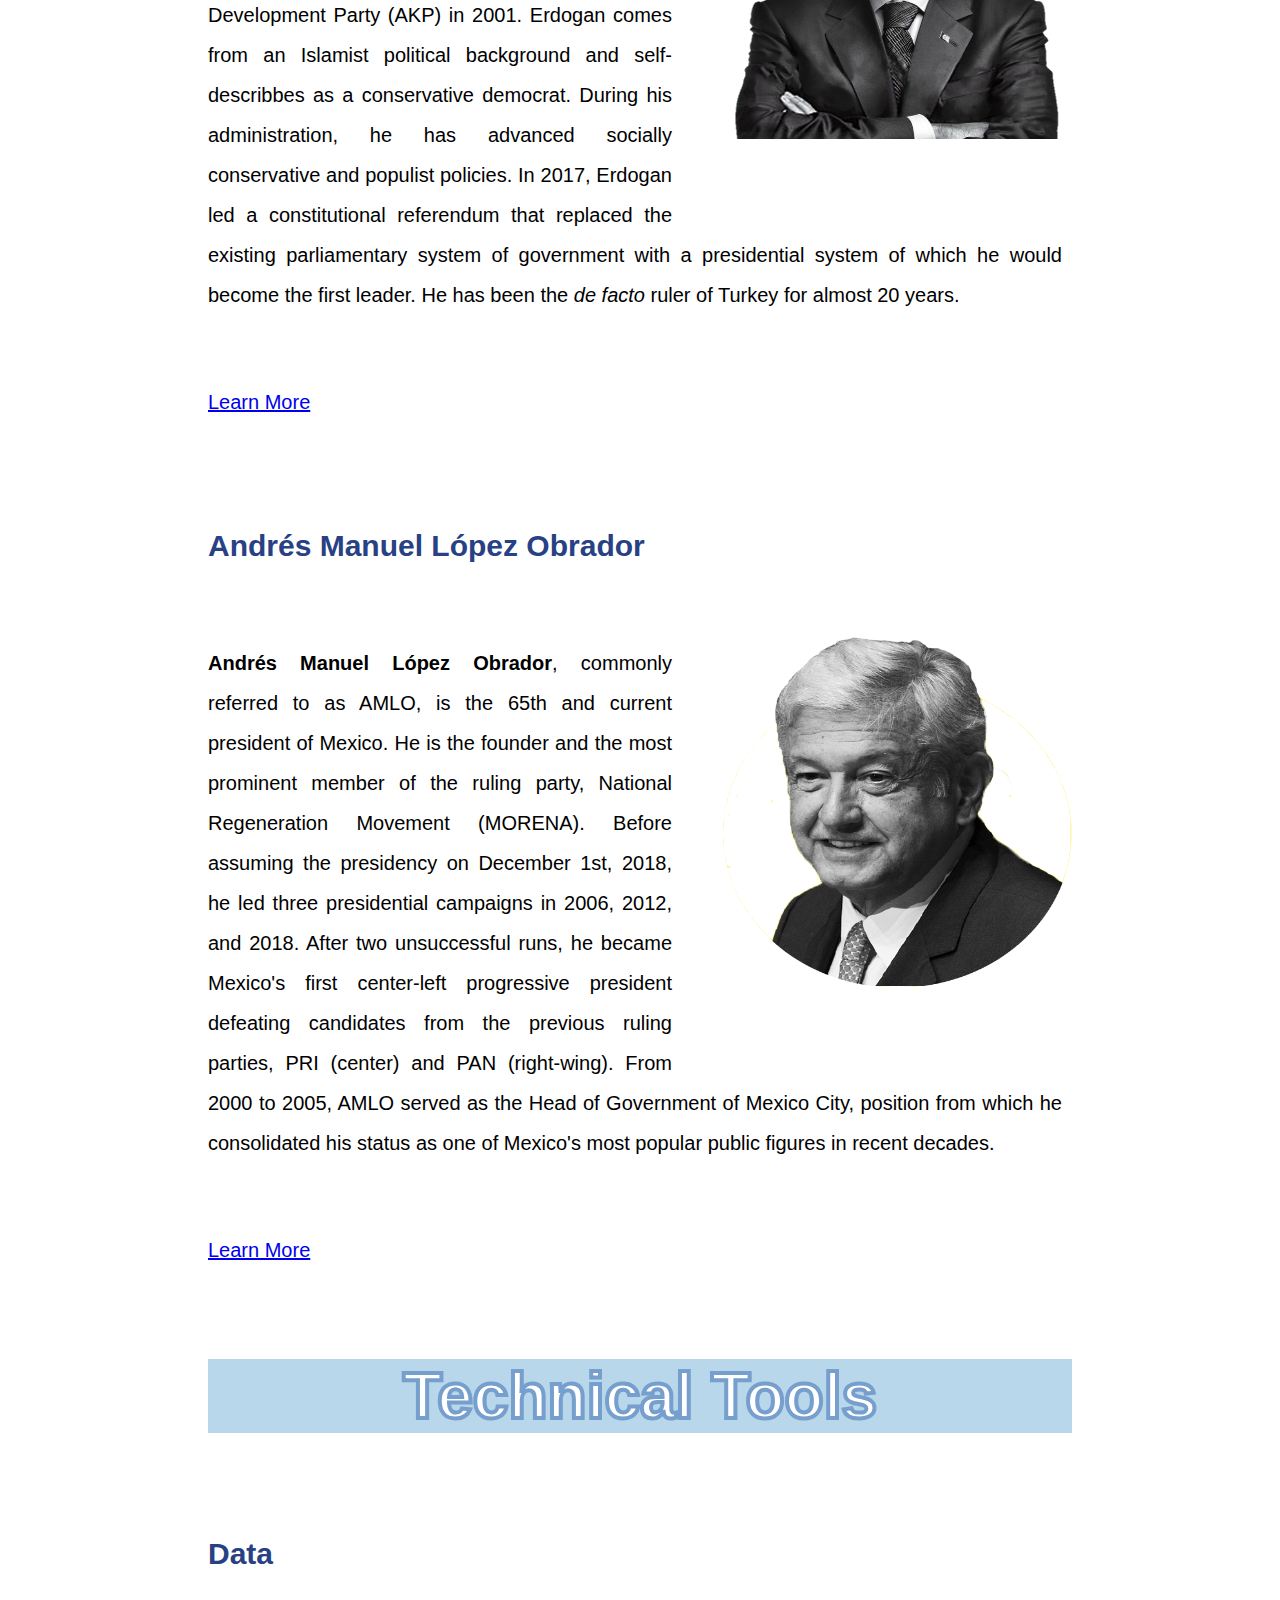
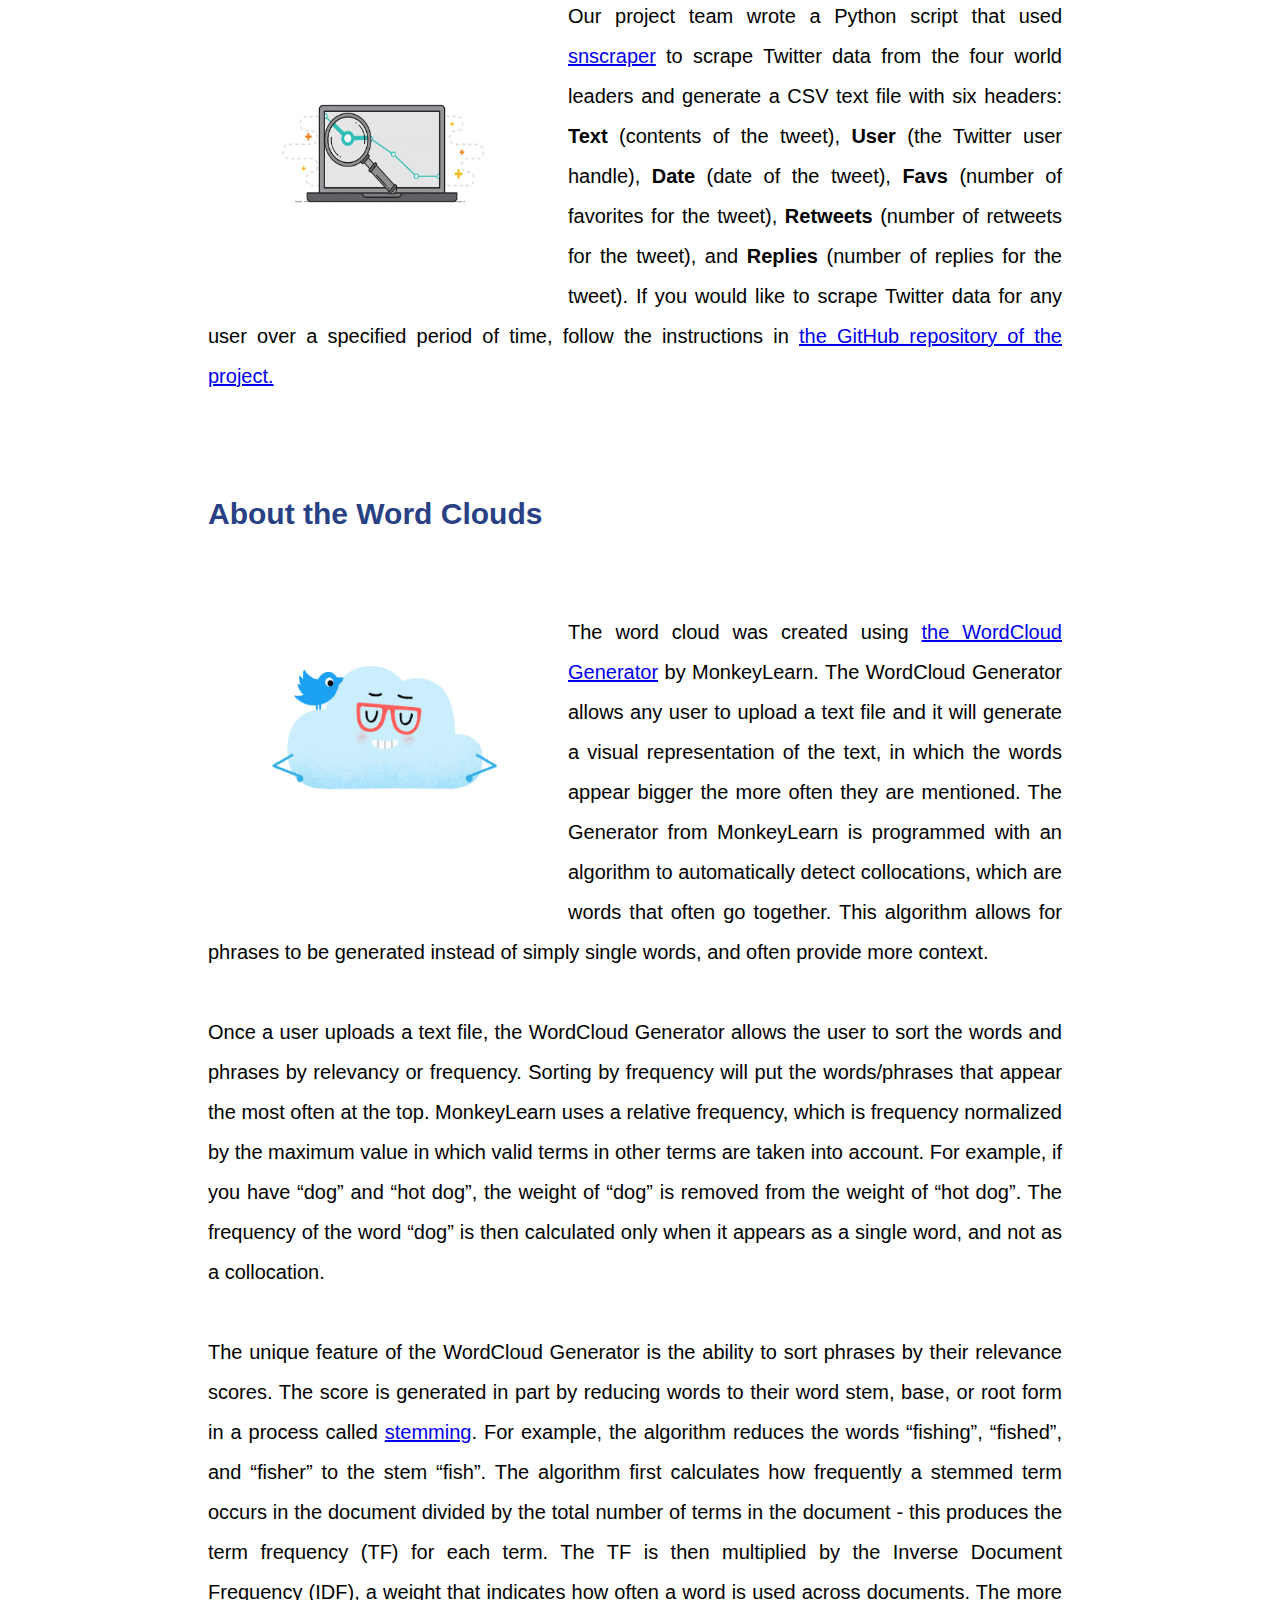
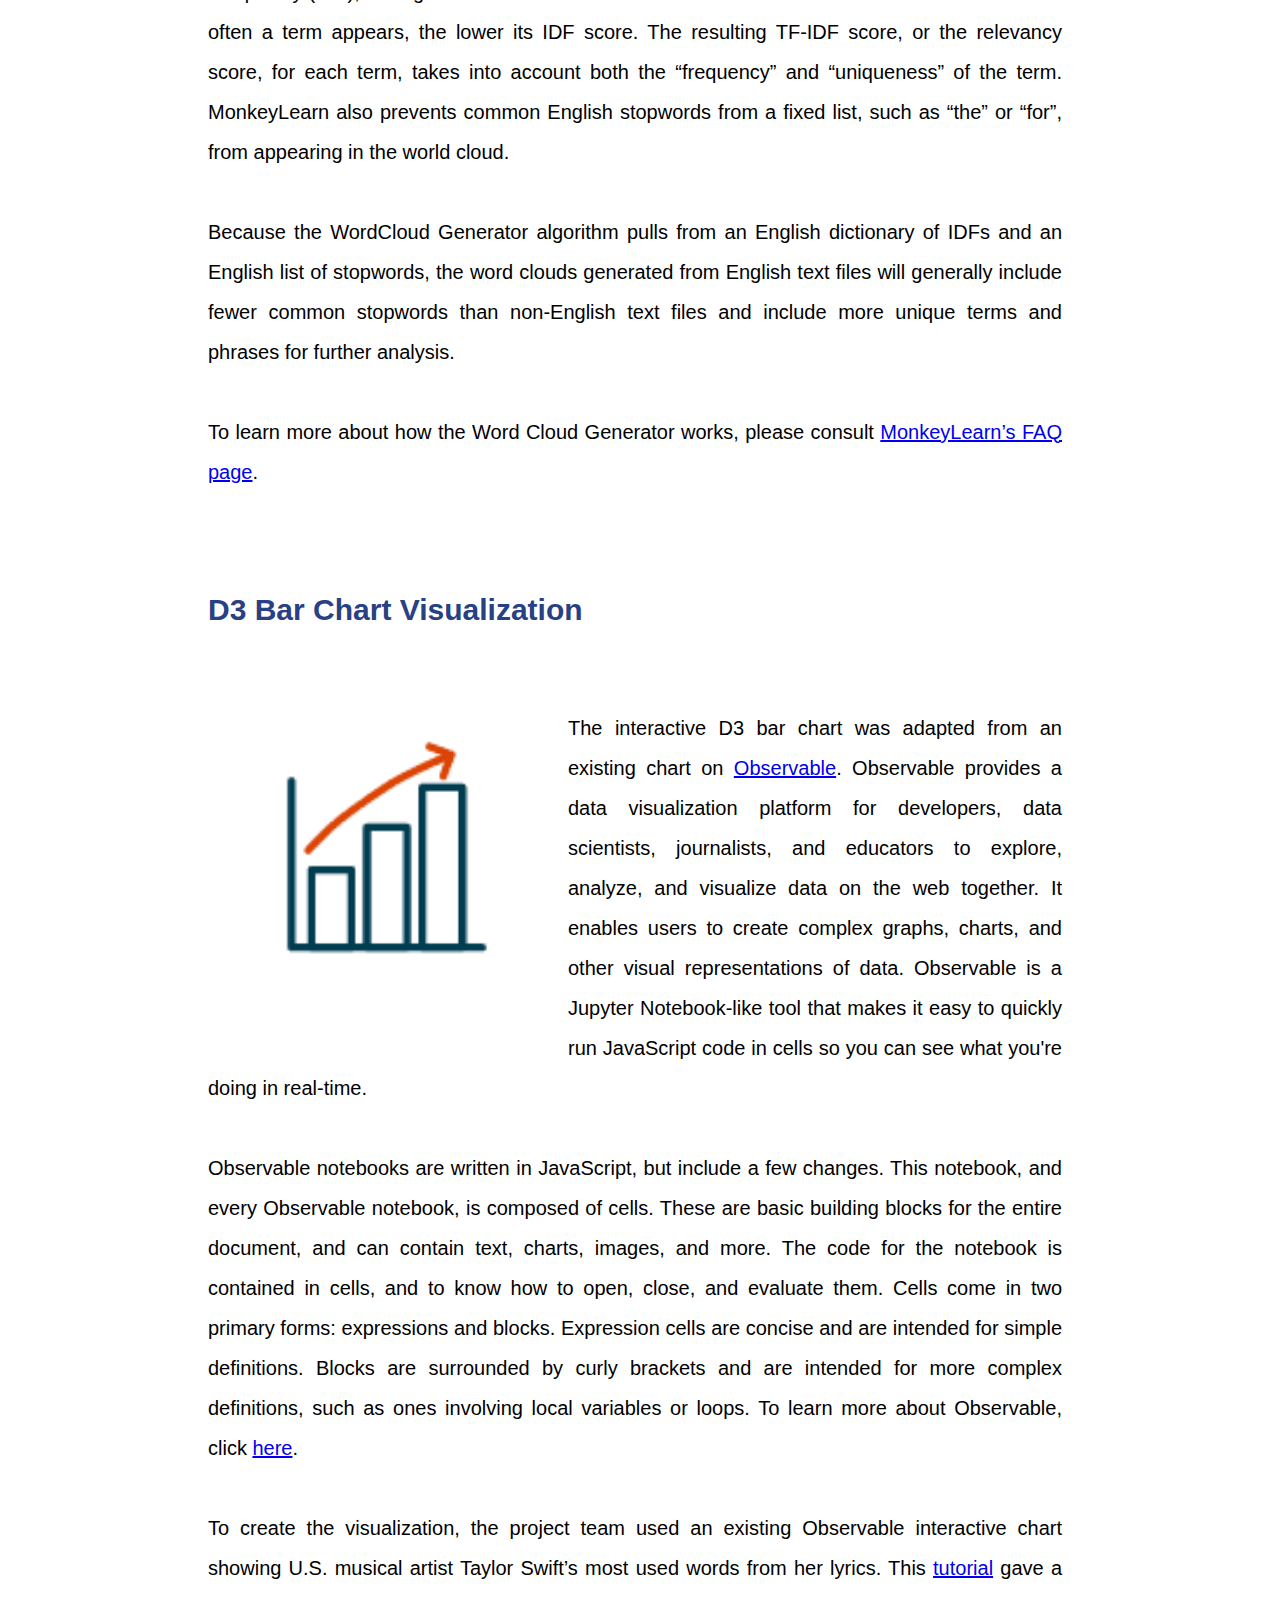
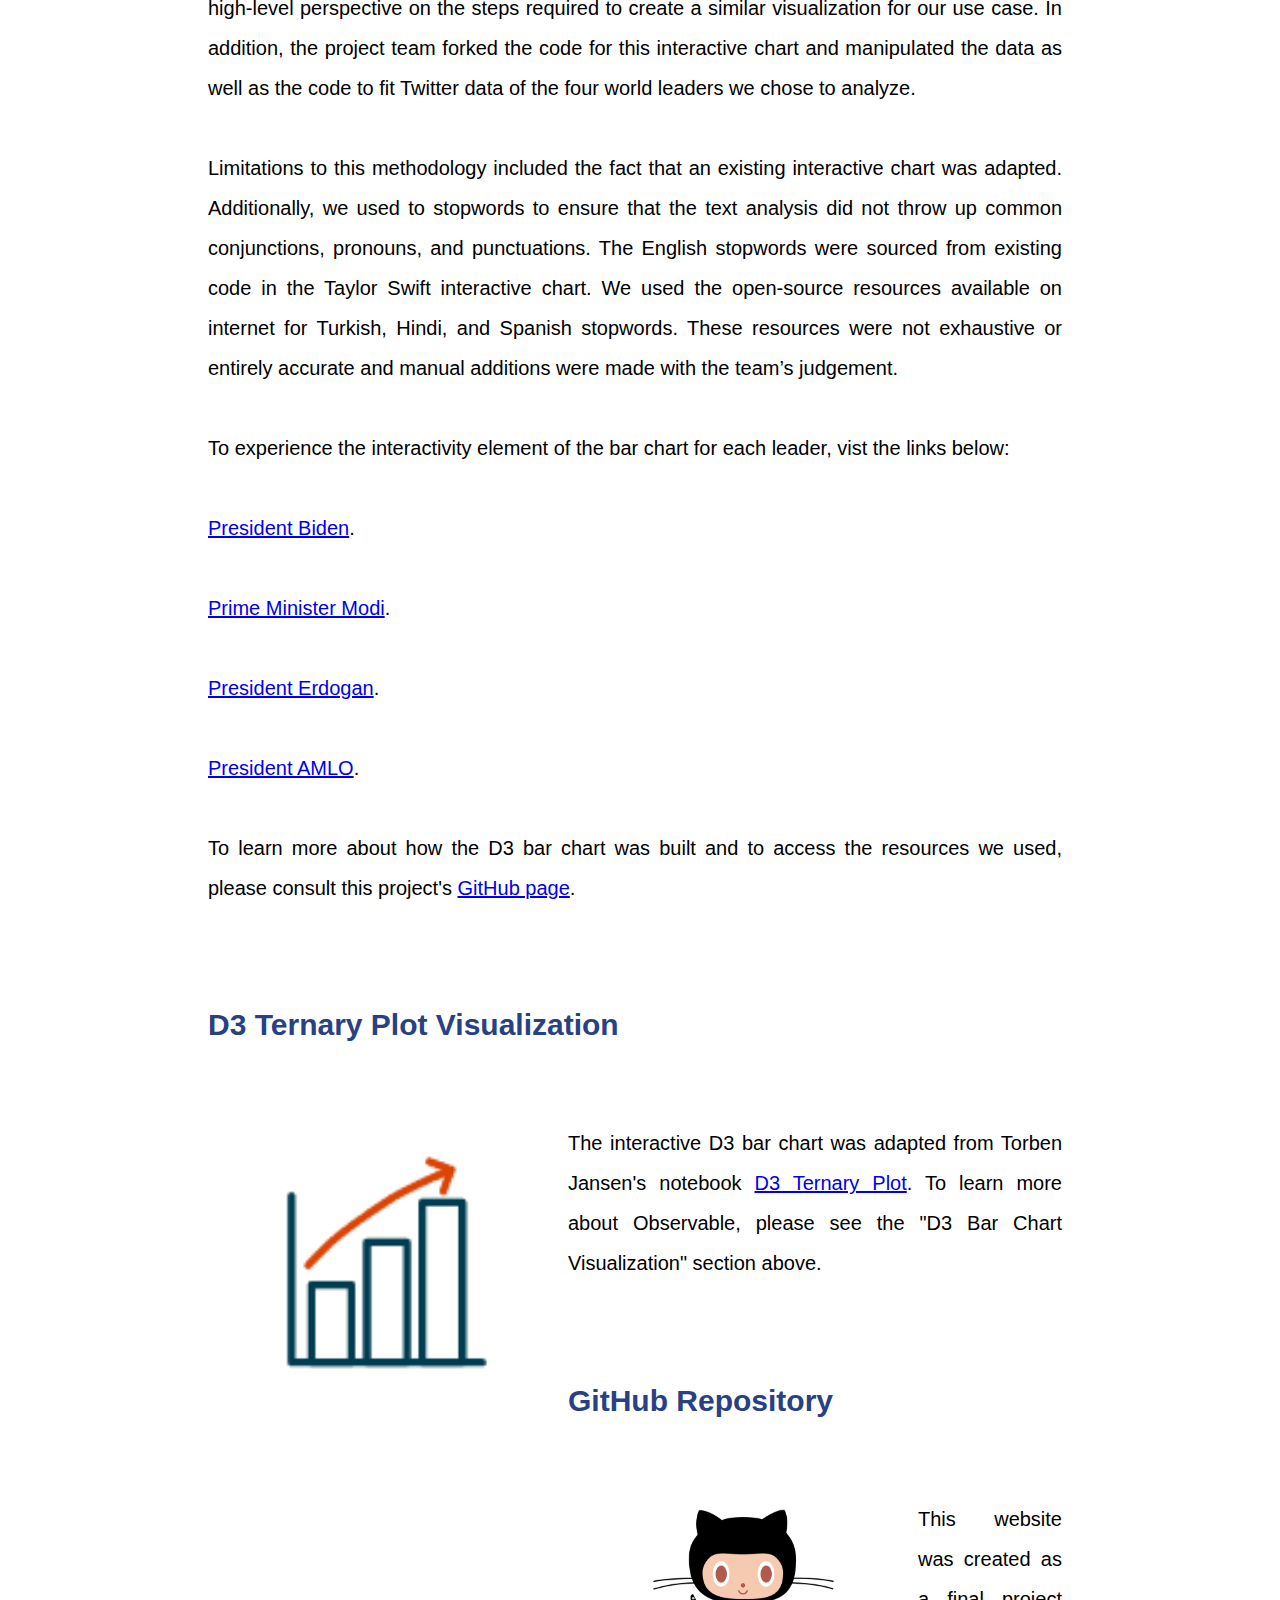
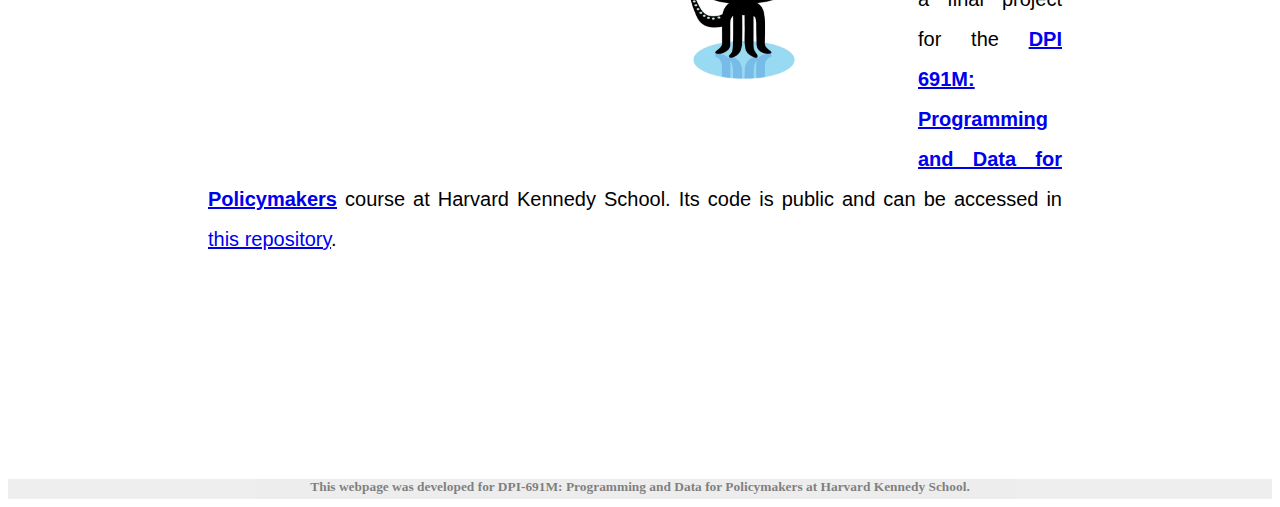
==== commit 99578688: "add description about ternary plots" ====
--- a/about-project/index.html
+++ b/about-project/index.html
@@ -163,7 +163,7 @@
 
           <p>The interactive D3 bar chart was adapted from an existing chart on <a href="https://observablehq.com/about">Observable</a>. Observable provides a data visualization platform for developers, data scientists, journalists, and educators to explore, analyze, and visualize data on the web together. It enables users to create complex graphs, charts, and other visual representations of data. Observable is a Jupyter Notebook-like tool that makes it easy to quickly run JavaScript code in cells so you can see what you're doing in real-time. </p>
 
-          <p>Observable notebooks are written in JavaScript, but include a few changes.  This notebook, and every Observable notebook, is composed of cells. These are basic building blocks for the entire document, and can contain text, charts, images, and more.  The code for the notebook is contained in cells, and to know how to open, close, and evaluate them. Cells come in two primary forms: expressions and blocks. Expression cells are concise and are intended for simple definitions. Blocks are surrounded by curly brackets and are intended for more complex definitions, such as ones involving local variables or loops. To learn more about Observable, click <a href="https://observablehq.com/@observablehq/introduction-to-code">here</a>.</p>
+          <p>Observable notebooks are written in JavaScript, but include a few changes.  This notebook, and every Observable notebook, is composed of cells. These are basic building blocks for the entire document, and can contain text, charts, images, and more. The code for the notebook is contained in cells, and to know how to open, close, and evaluate them. Cells come in two primary forms: expressions and blocks. Expression cells are concise and are intended for simple definitions. Blocks are surrounded by curly brackets and are intended for more complex definitions, such as ones involving local variables or loops. To learn more about Observable, click <a href="https://observablehq.com/@observablehq/introduction-to-code">here</a>.</p>
 
           <p>To create the visualization, the project team used an existing Observable interactive chart showing U.S. musical artist Taylor Swift’s most used words from her lyrics. This <a href="https://www.twilio.com/blog/build-interactive-bar-chart-taylor-swift-lyrics">tutorial</a> gave a high-level perspective on the steps required to create a similar visualization for our use case. In addition, the project team forked the code for this interactive chart and manipulated the data as well as the code to fit Twitter data of the four world leaders we chose to analyze.</p> 
 
@@ -186,7 +186,9 @@
 
           <br></br>
 
-          <p>The interactive D3 bar chart was adapted from an existing chart on <a href="https://observablehq.com/about">Observable</a>. Observable provides a data visualization platform for developers, data scientists, journalists, and educators to explore, analyze, and visualize data on the web together. It enables users to create complex graphs, charts, and other visual representations of data. Observable is a Jupyter Notebook-like tool that makes it easy to quickly run JavaScript code in cells so you can see what you're doing in real-time. </p>
+          <p>The interactive D3 bar chart was adapted from Torben Jansen's notebook <a href="https://observablehq.com/@toja/d3-ternary-plot">D3 Ternary Plot</a>. To learn more about Observable, please see the "D3 Bar Chart Visualization" section above.</p>
+
+          
 
           <br></br>
 
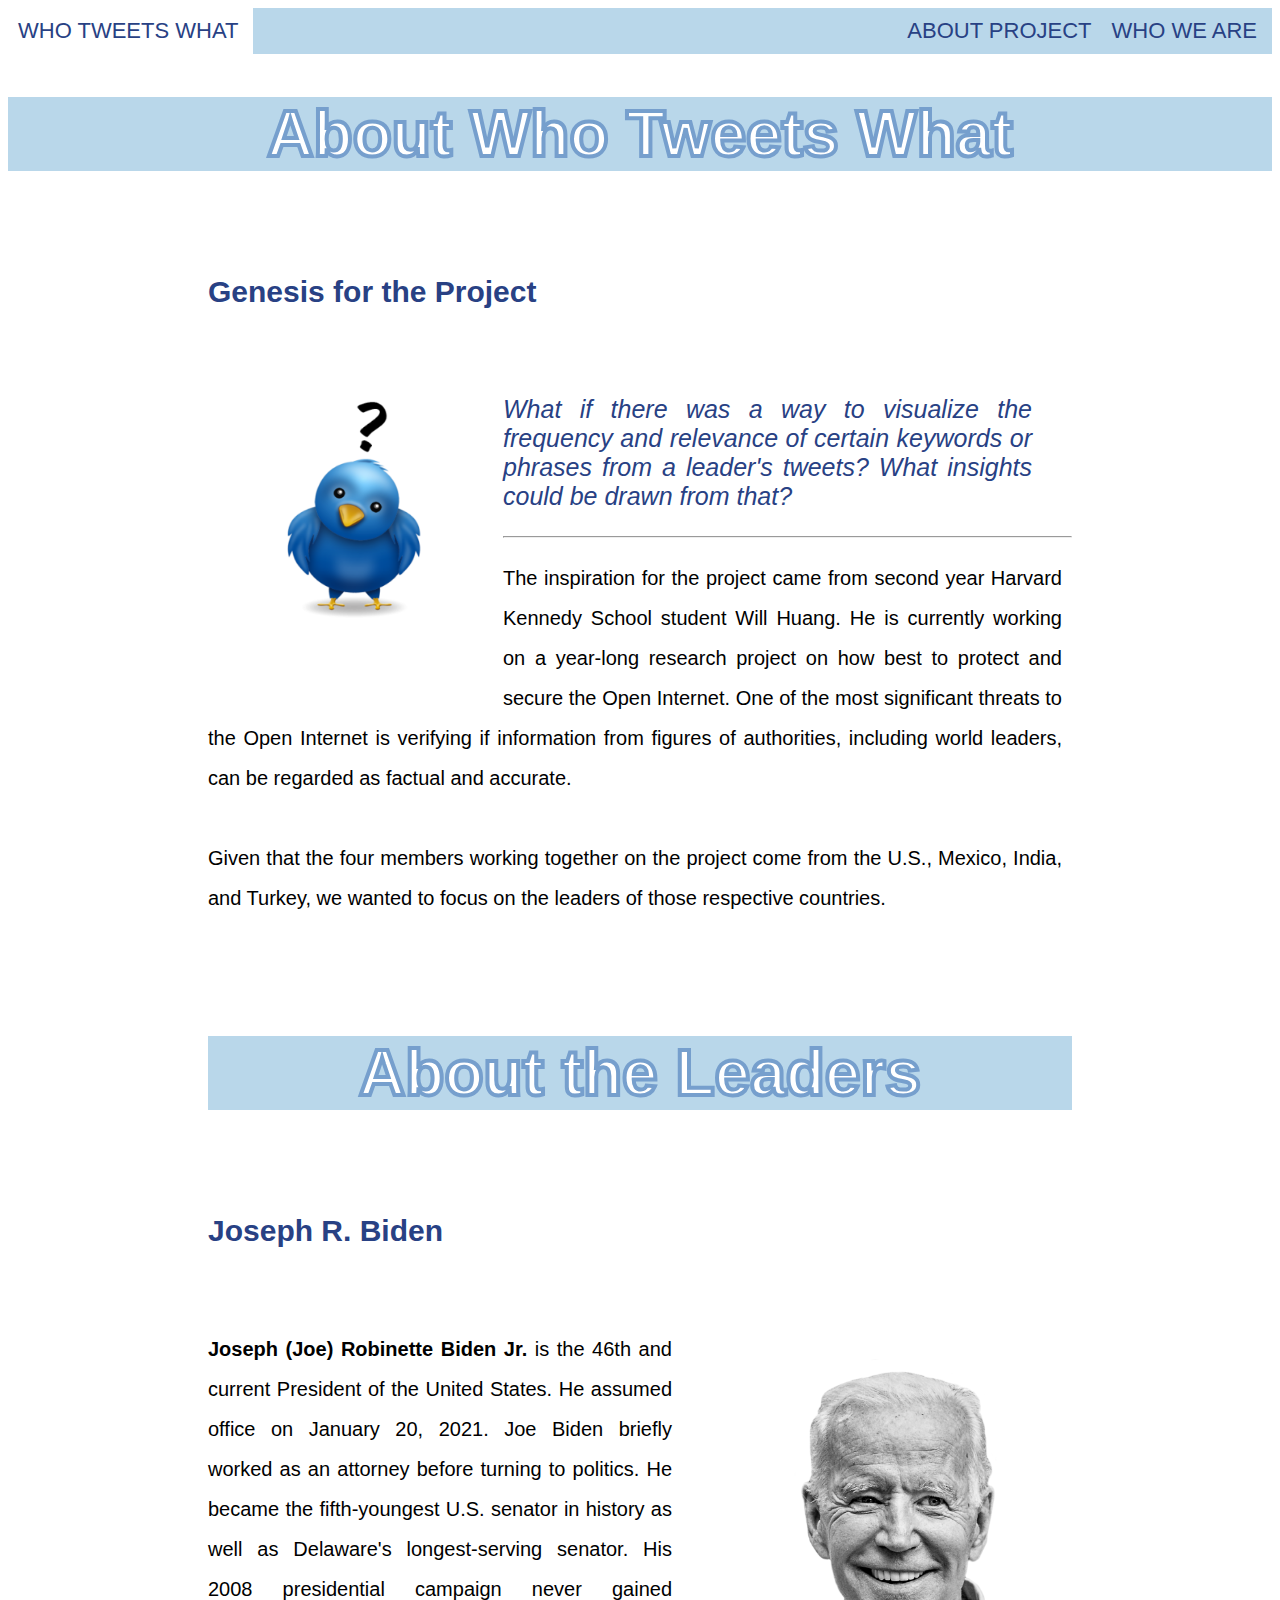
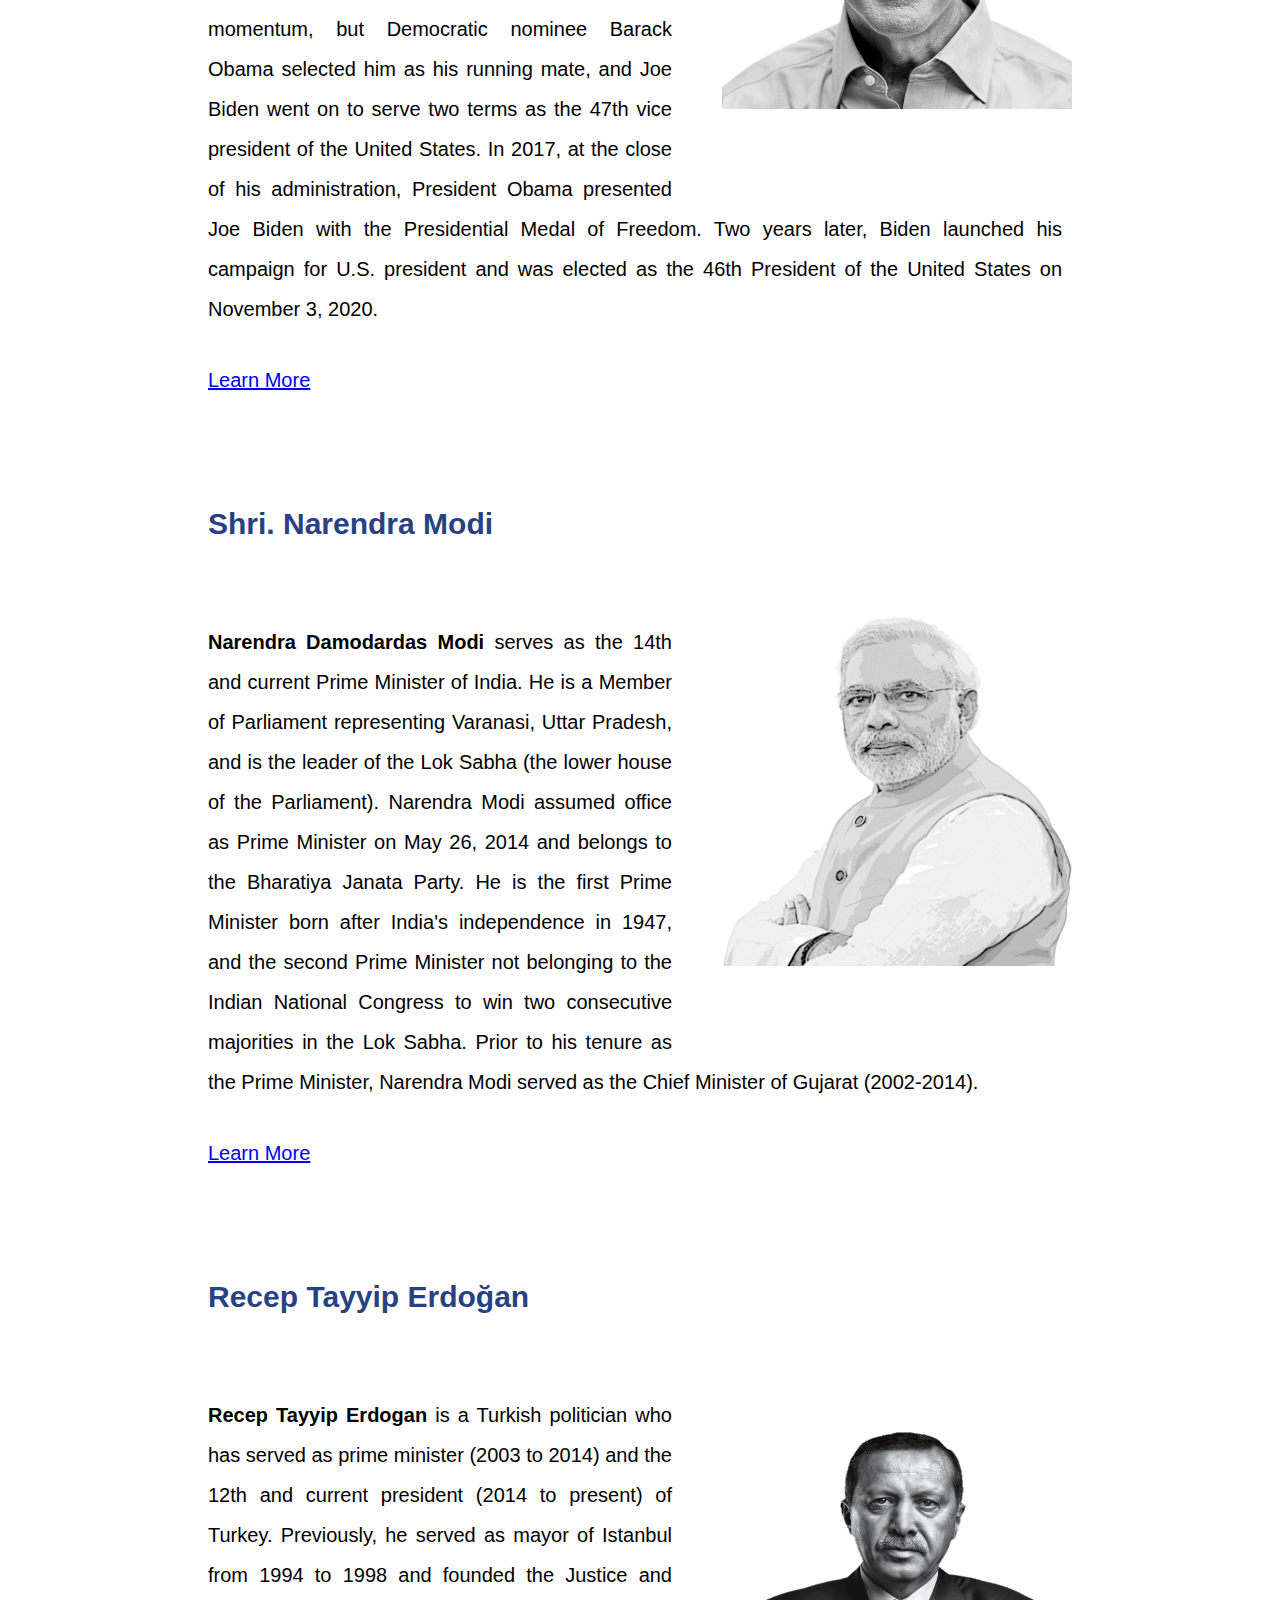
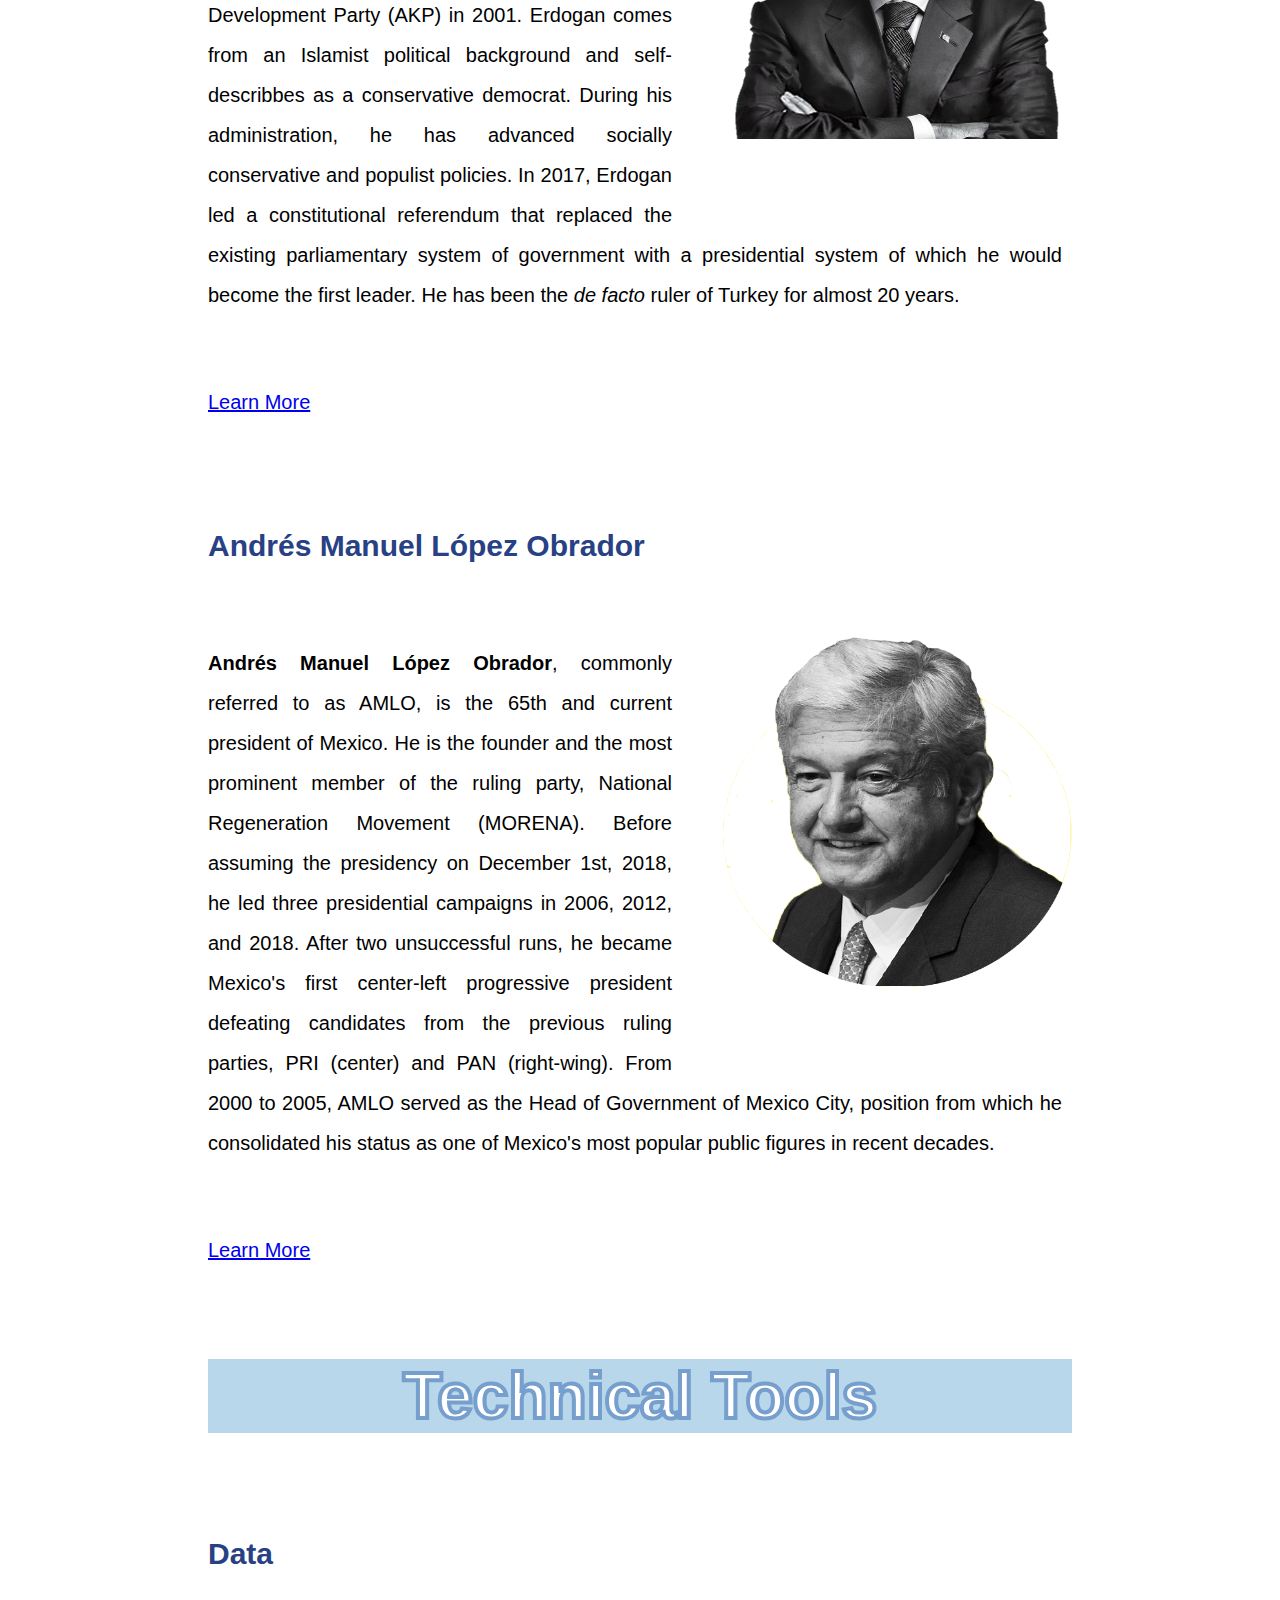
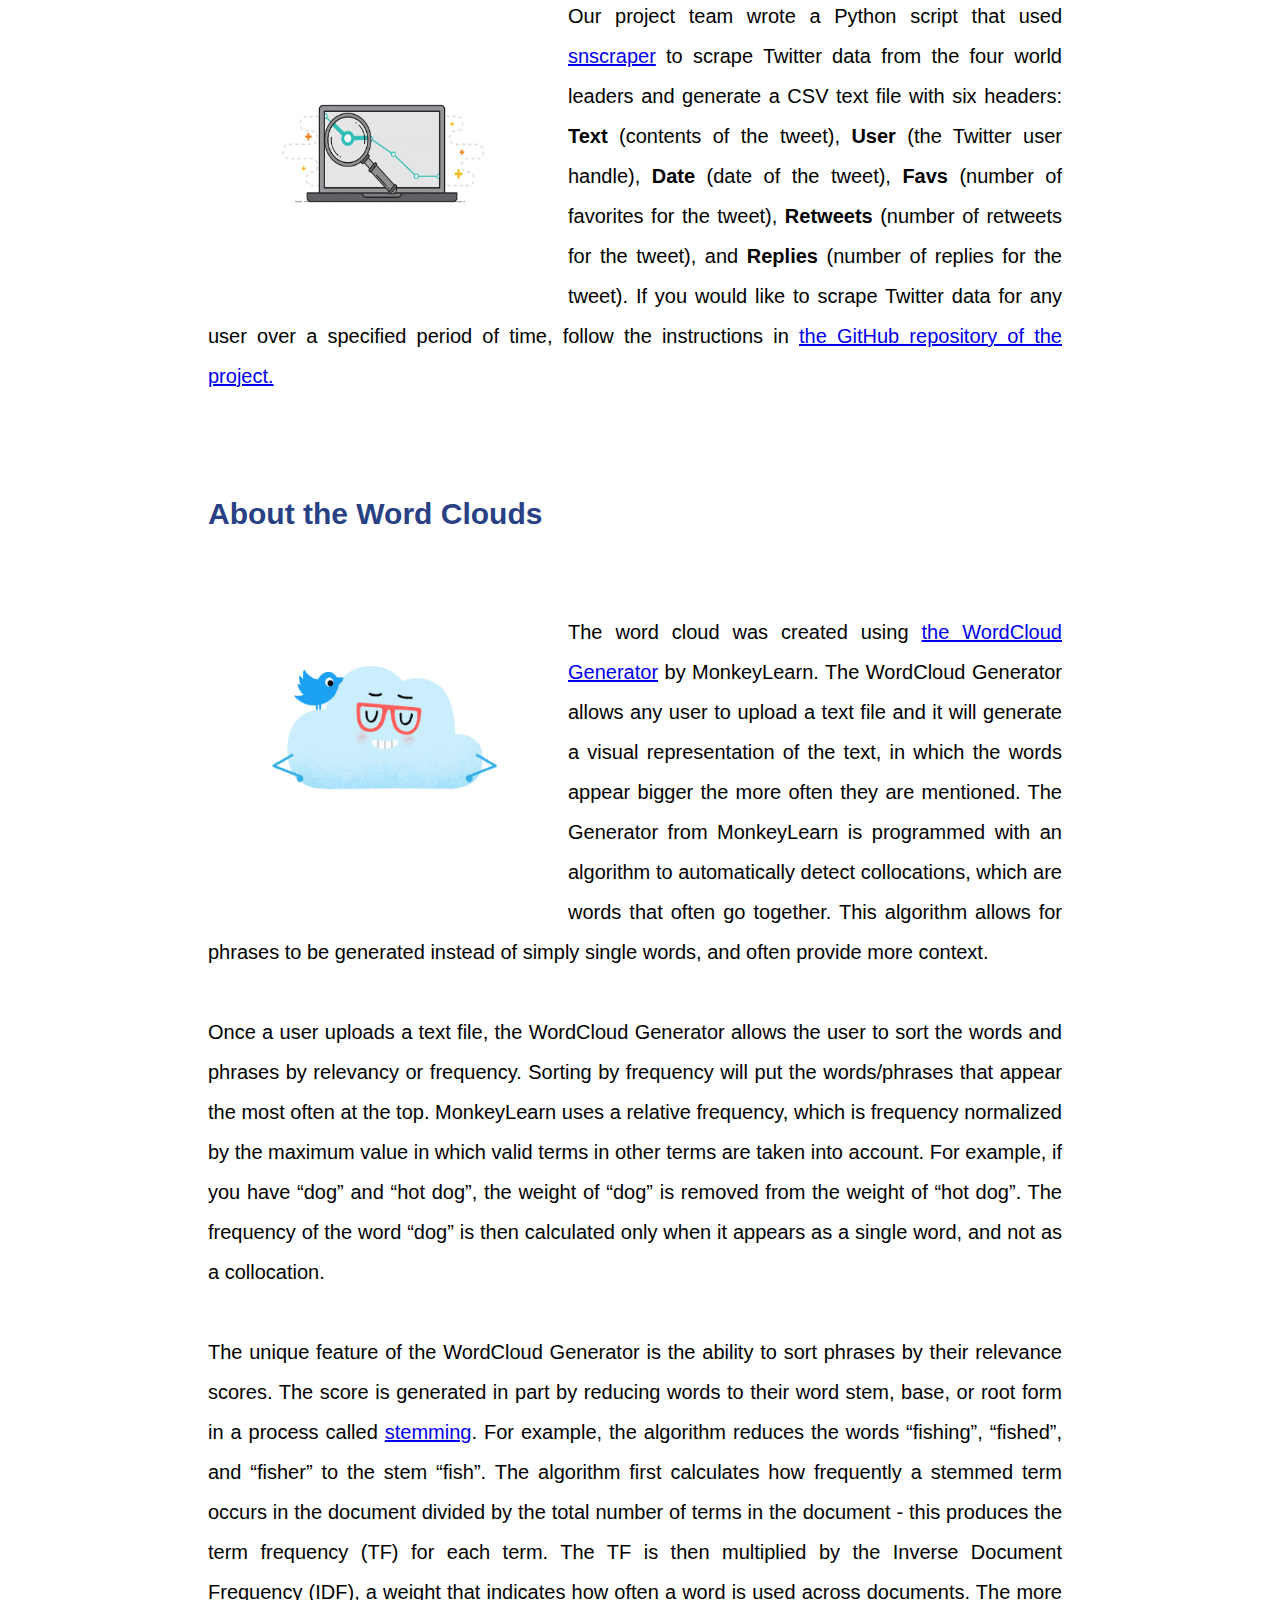
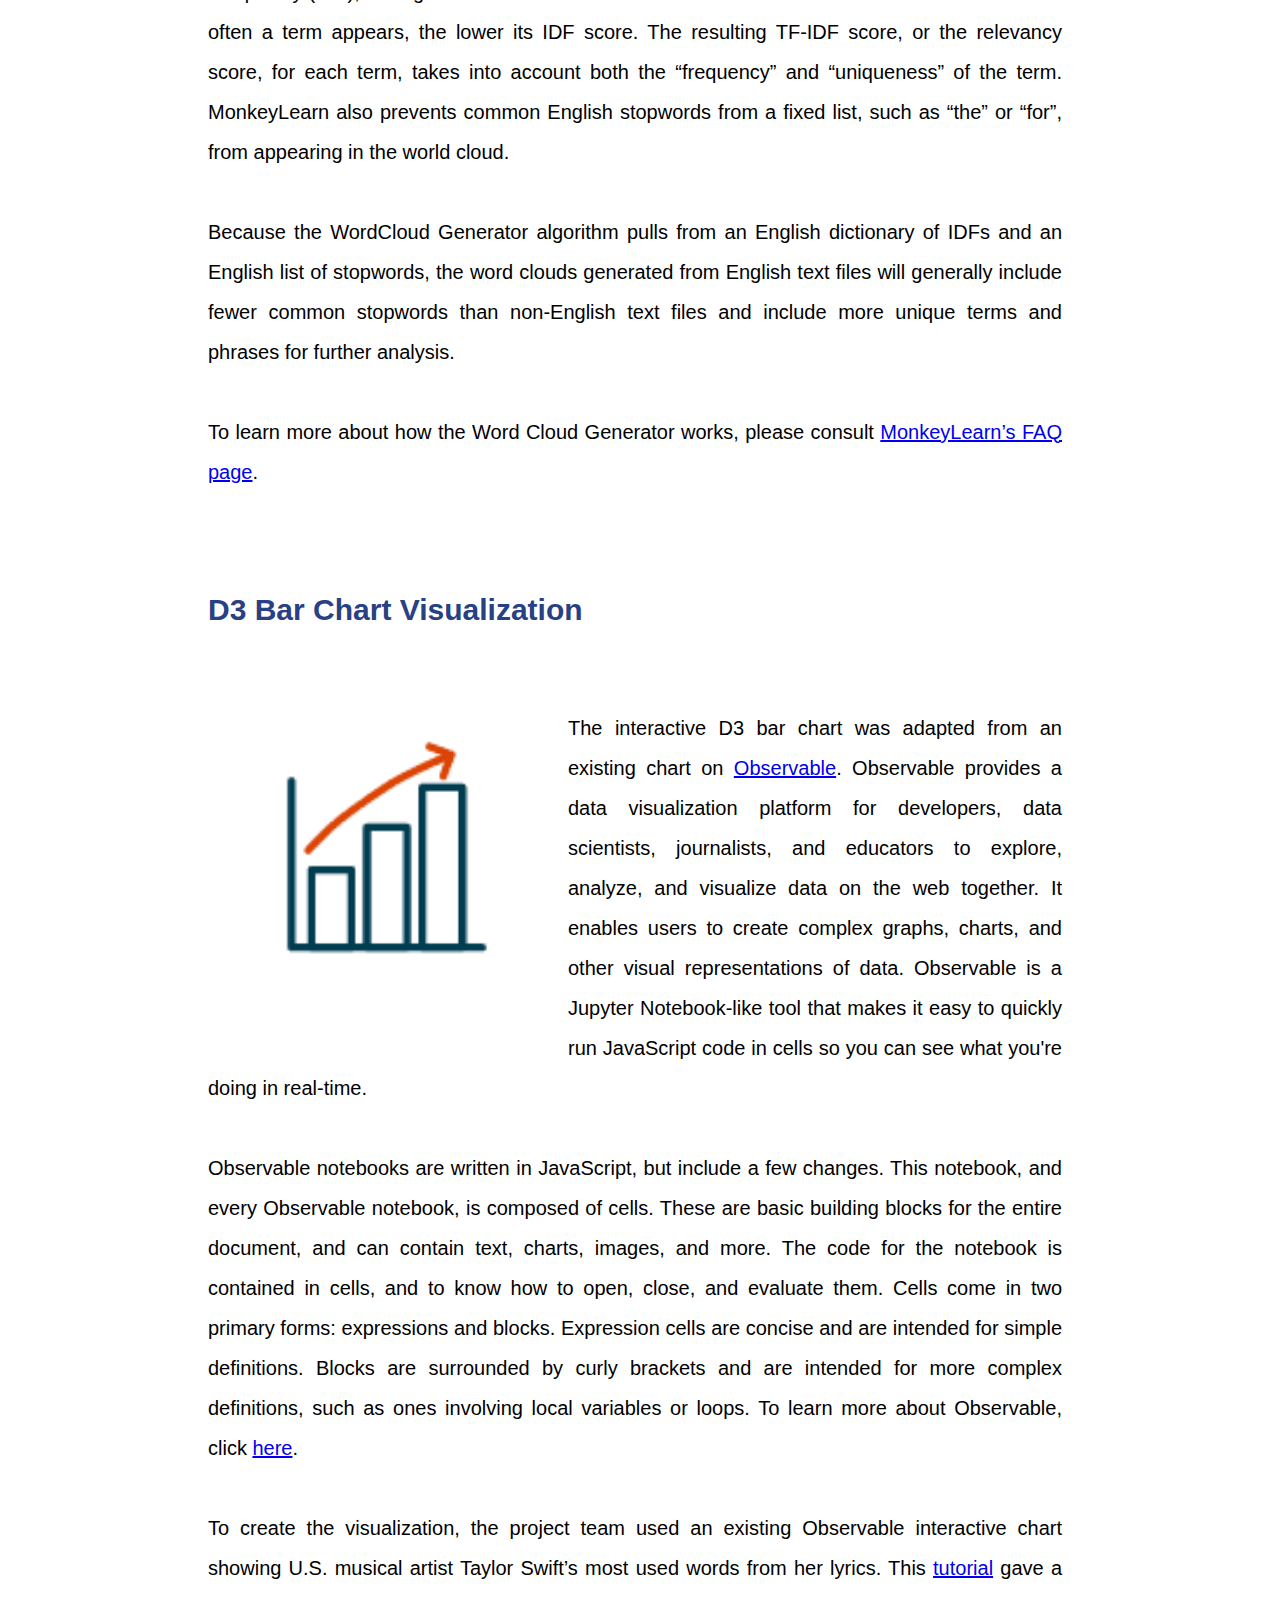
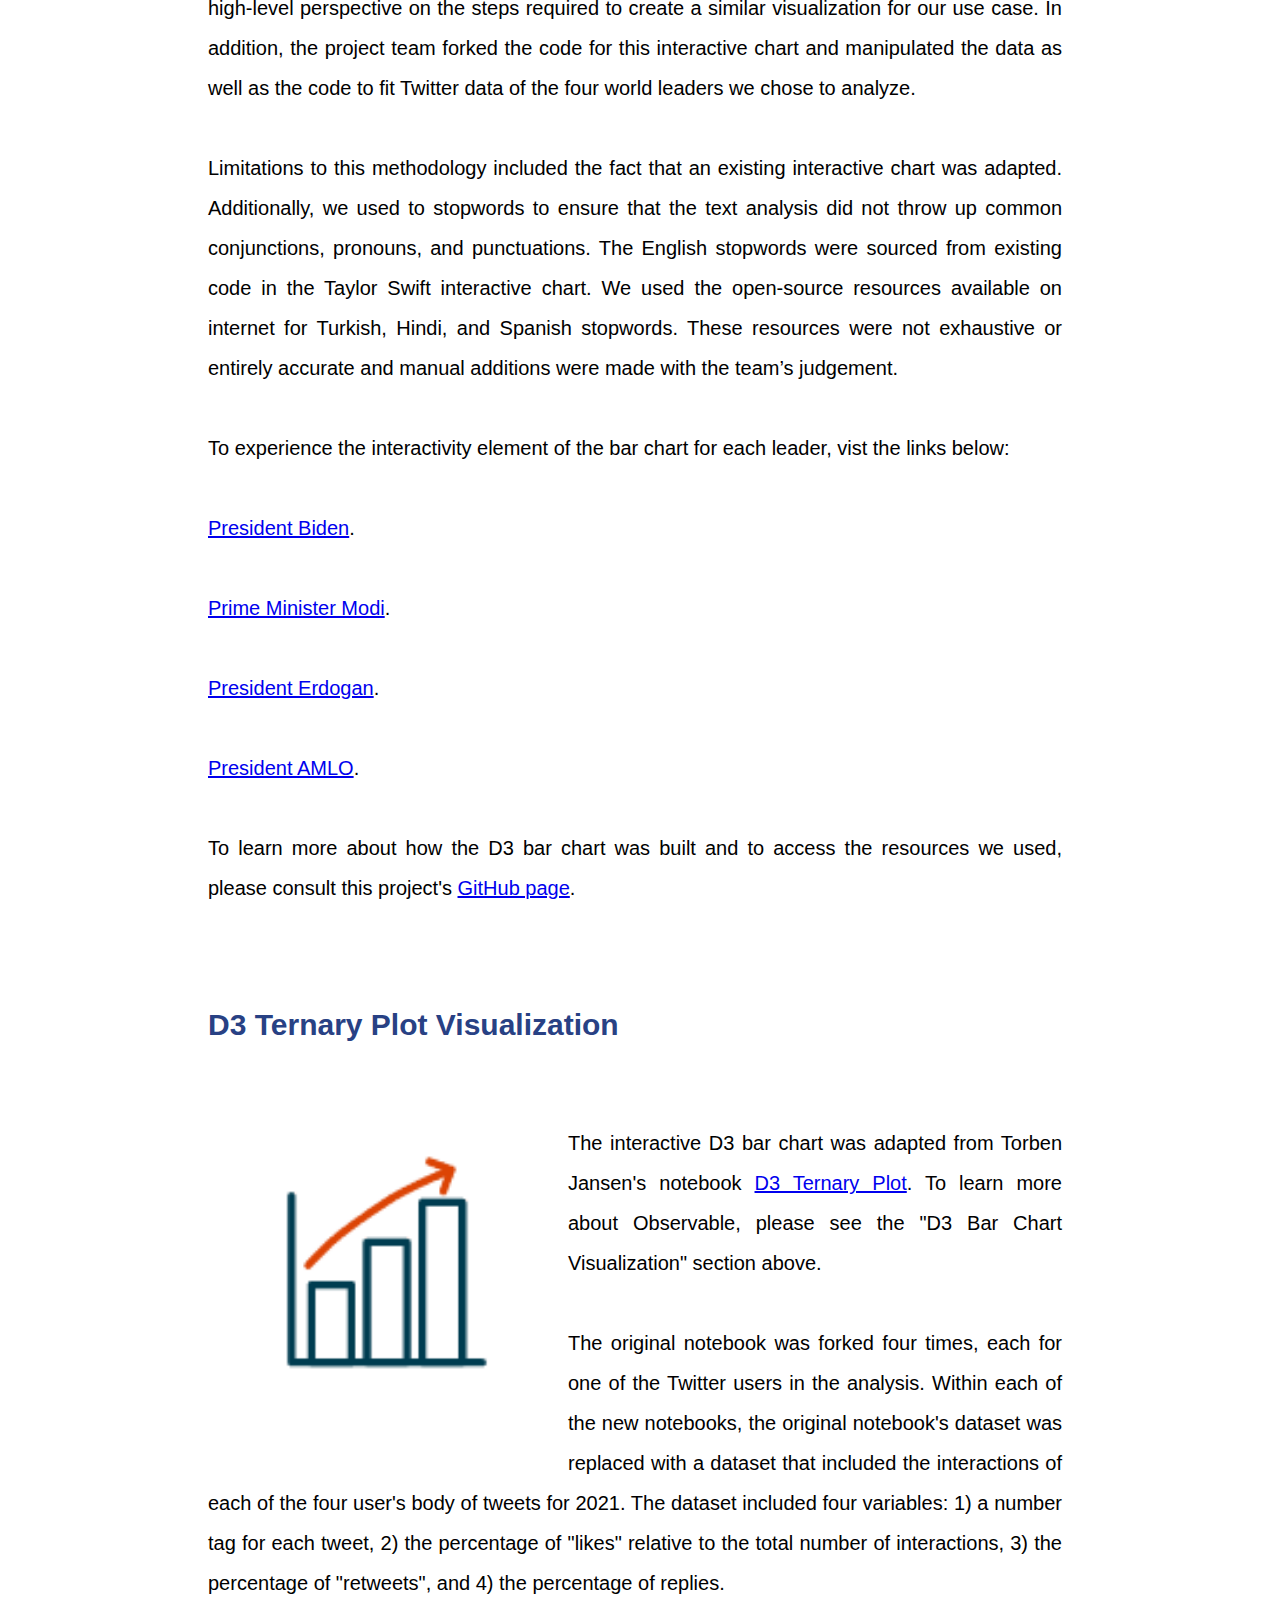
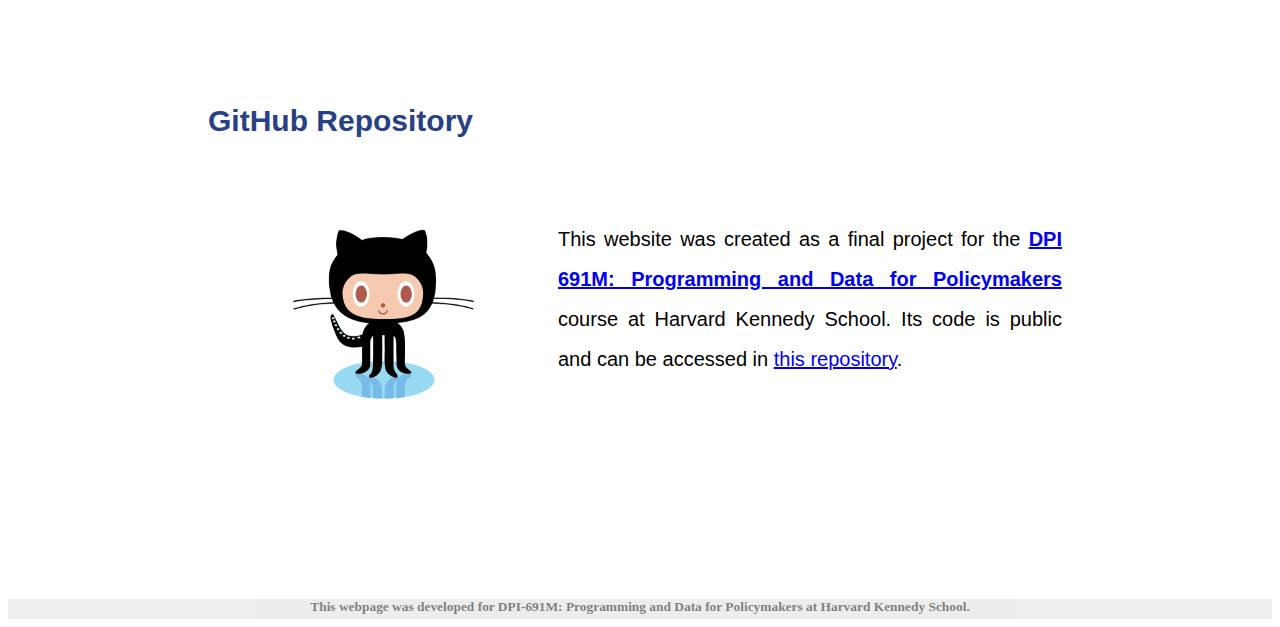
==== commit aafcd081: "add paragraph to ternary plot description" ====
--- a/about-project/index.html
+++ b/about-project/index.html
@@ -188,6 +188,8 @@
 
           <p>The interactive D3 bar chart was adapted from Torben Jansen's notebook <a href="https://observablehq.com/@toja/d3-ternary-plot">D3 Ternary Plot</a>. To learn more about Observable, please see the "D3 Bar Chart Visualization" section above.</p>
 
+          <p>The original notebook was forked four times, each for one of the Twitter users in the analysis. Within each of the new notebooks, the original notebook's dataset was replaced with a dataset that included the interactions of each of the four user's body of tweets for 2021. The dataset included four variables: 1) a number tag for each tweet, 2) the percentage of "likes" relative to the total number of interactions, 3) the percentage of "retweets", and 4) the percentage of replies.</p>
+
           
 
           <br></br>
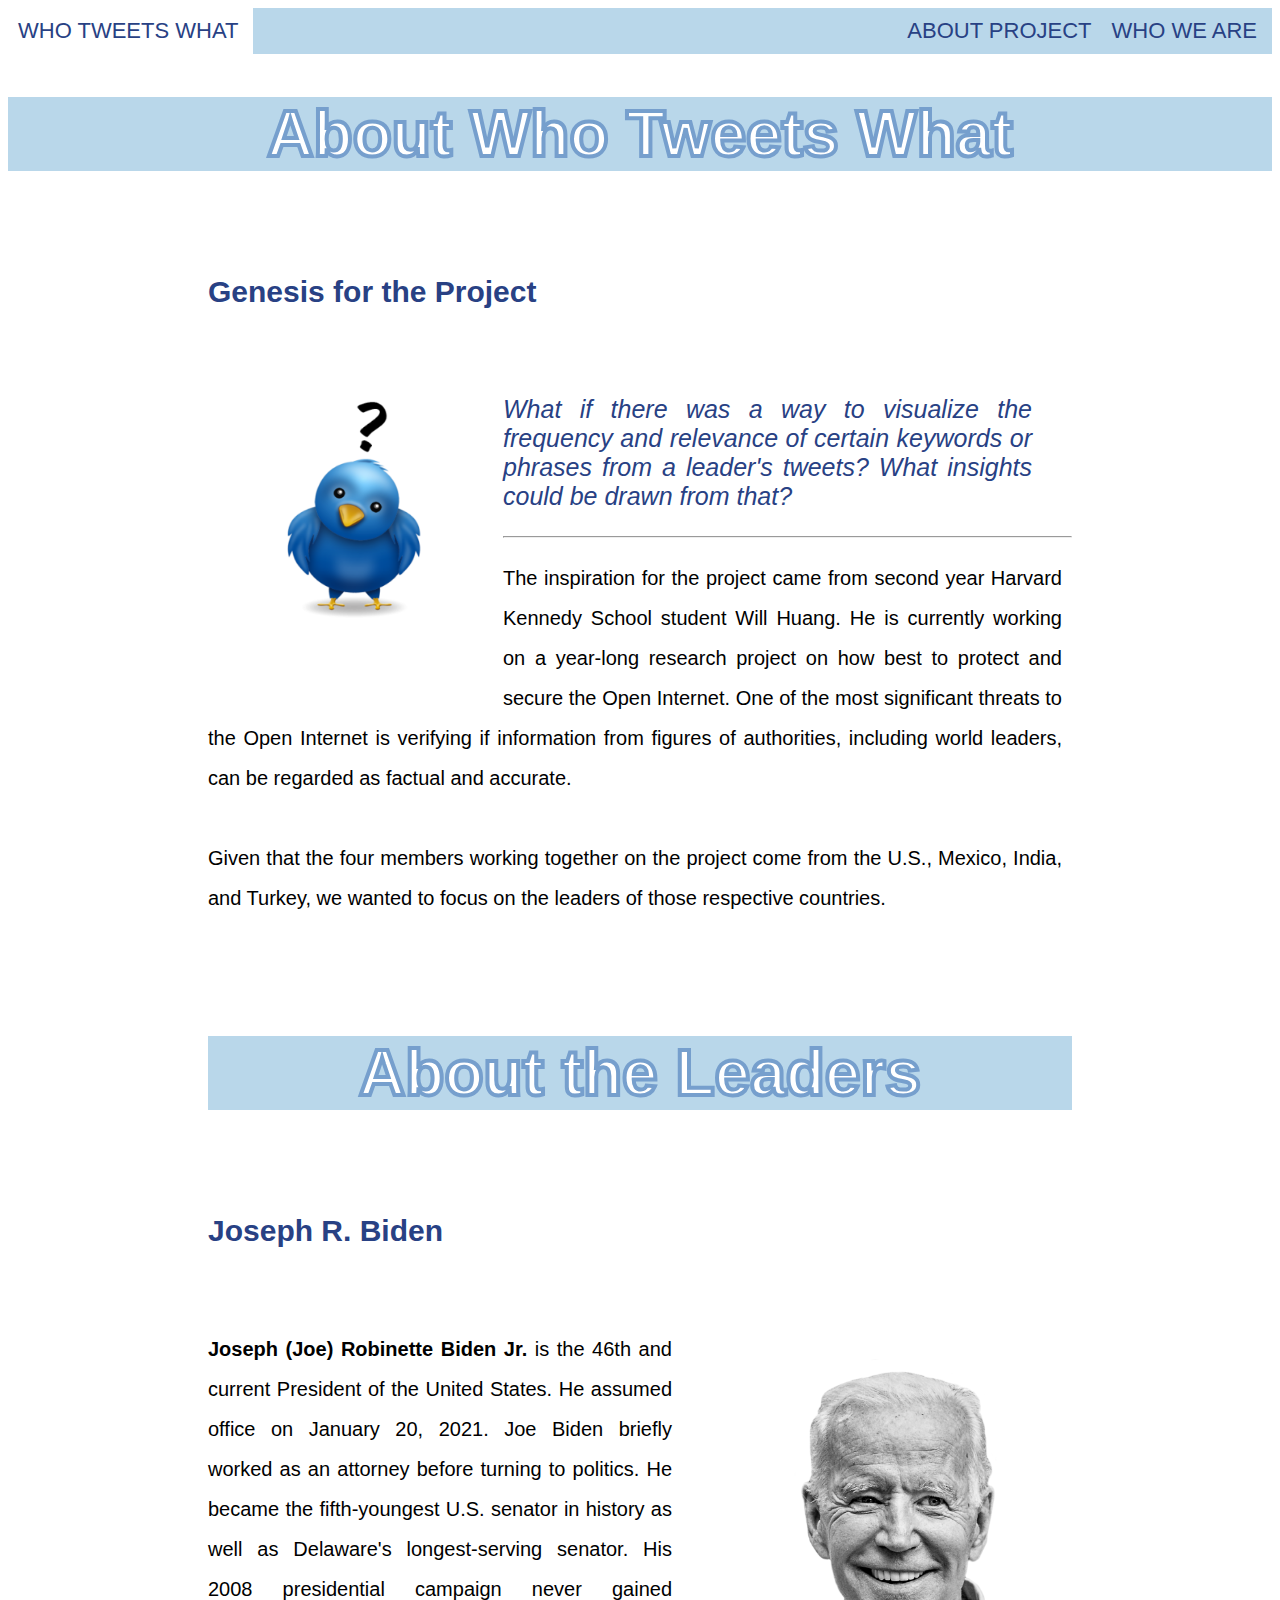
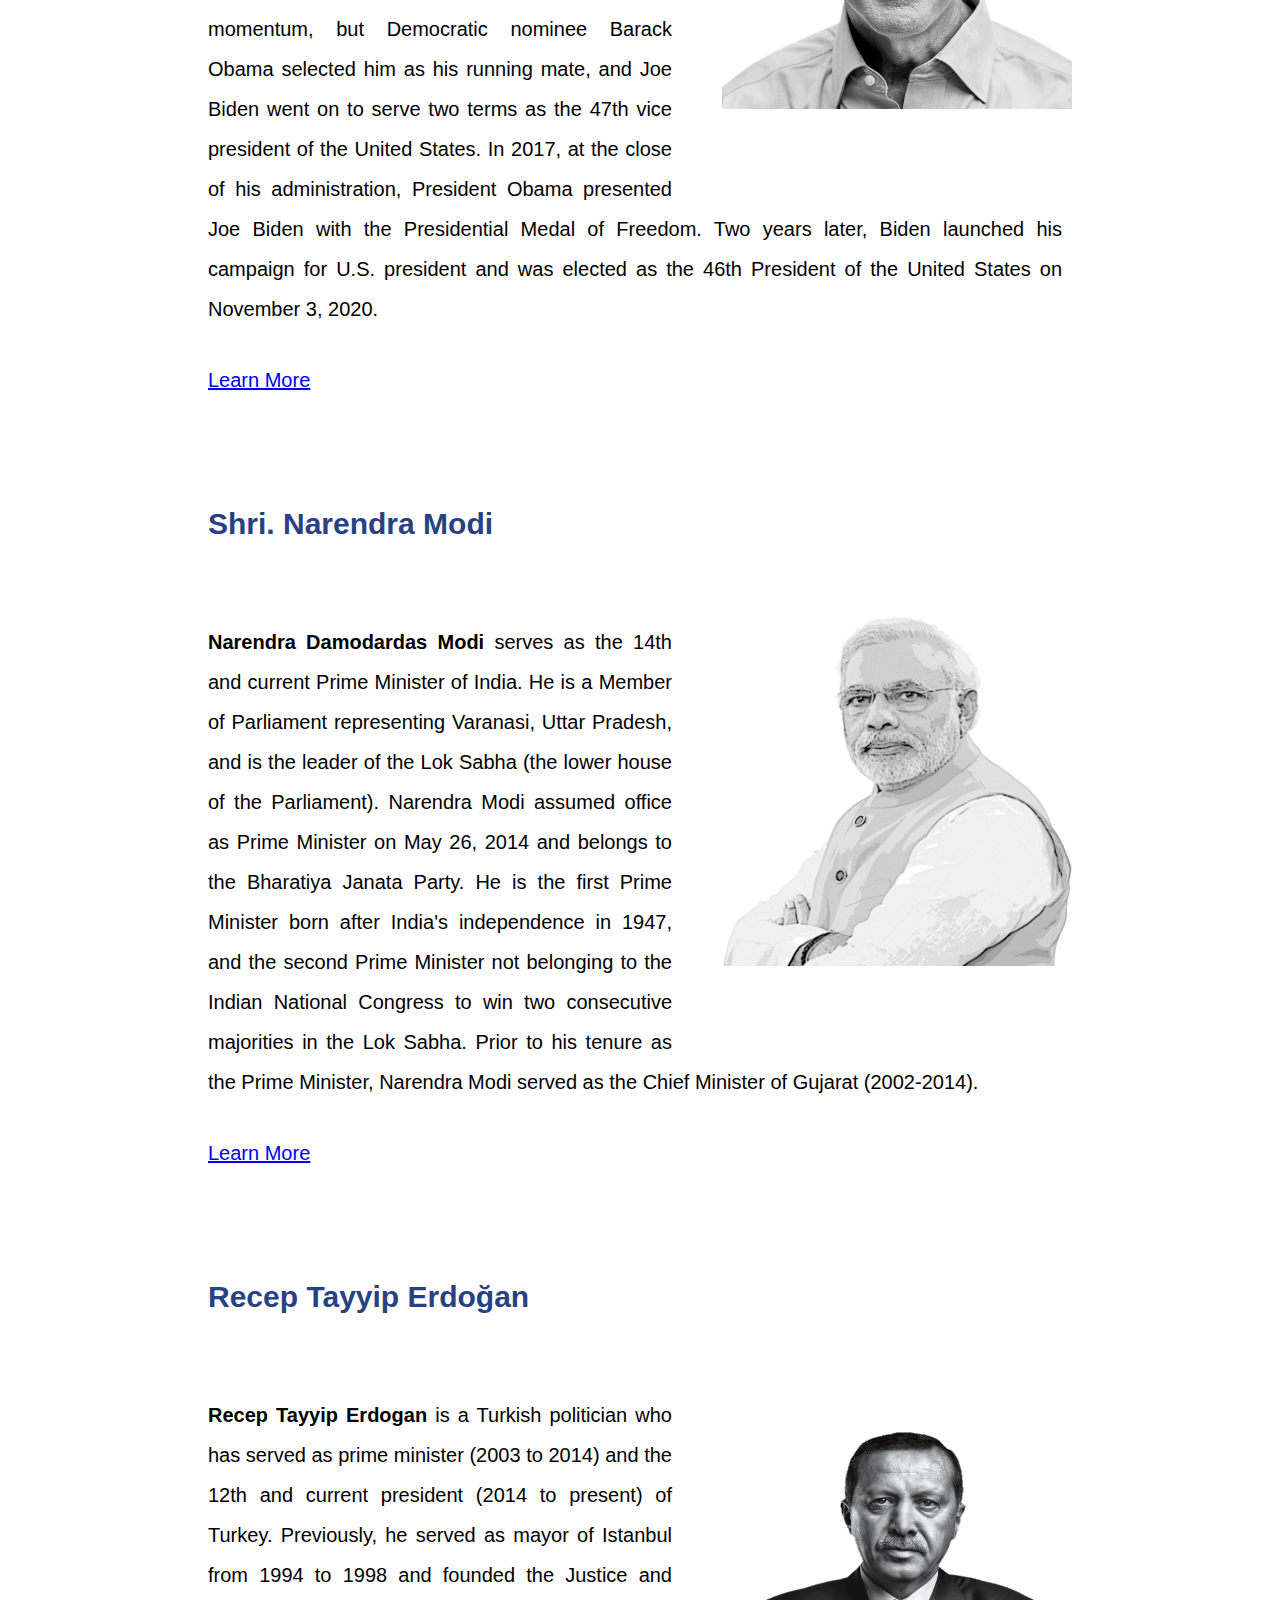
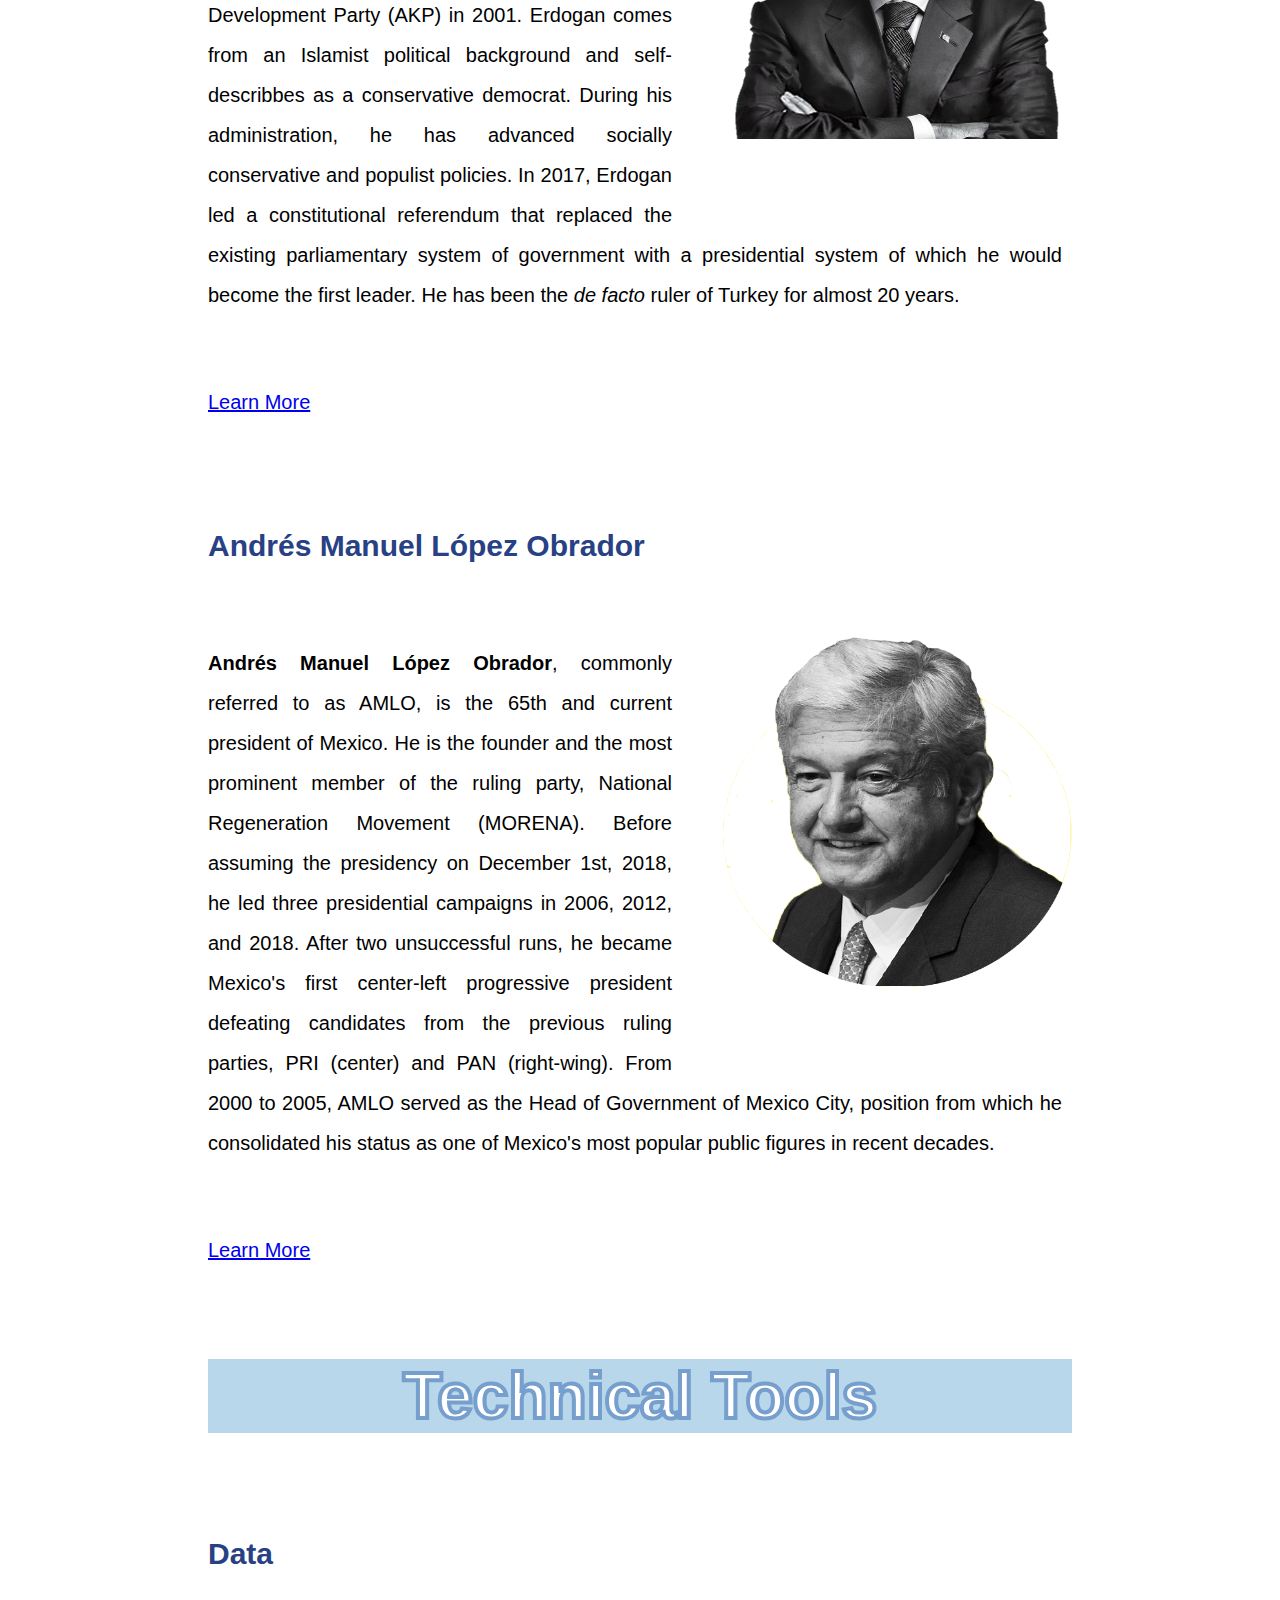
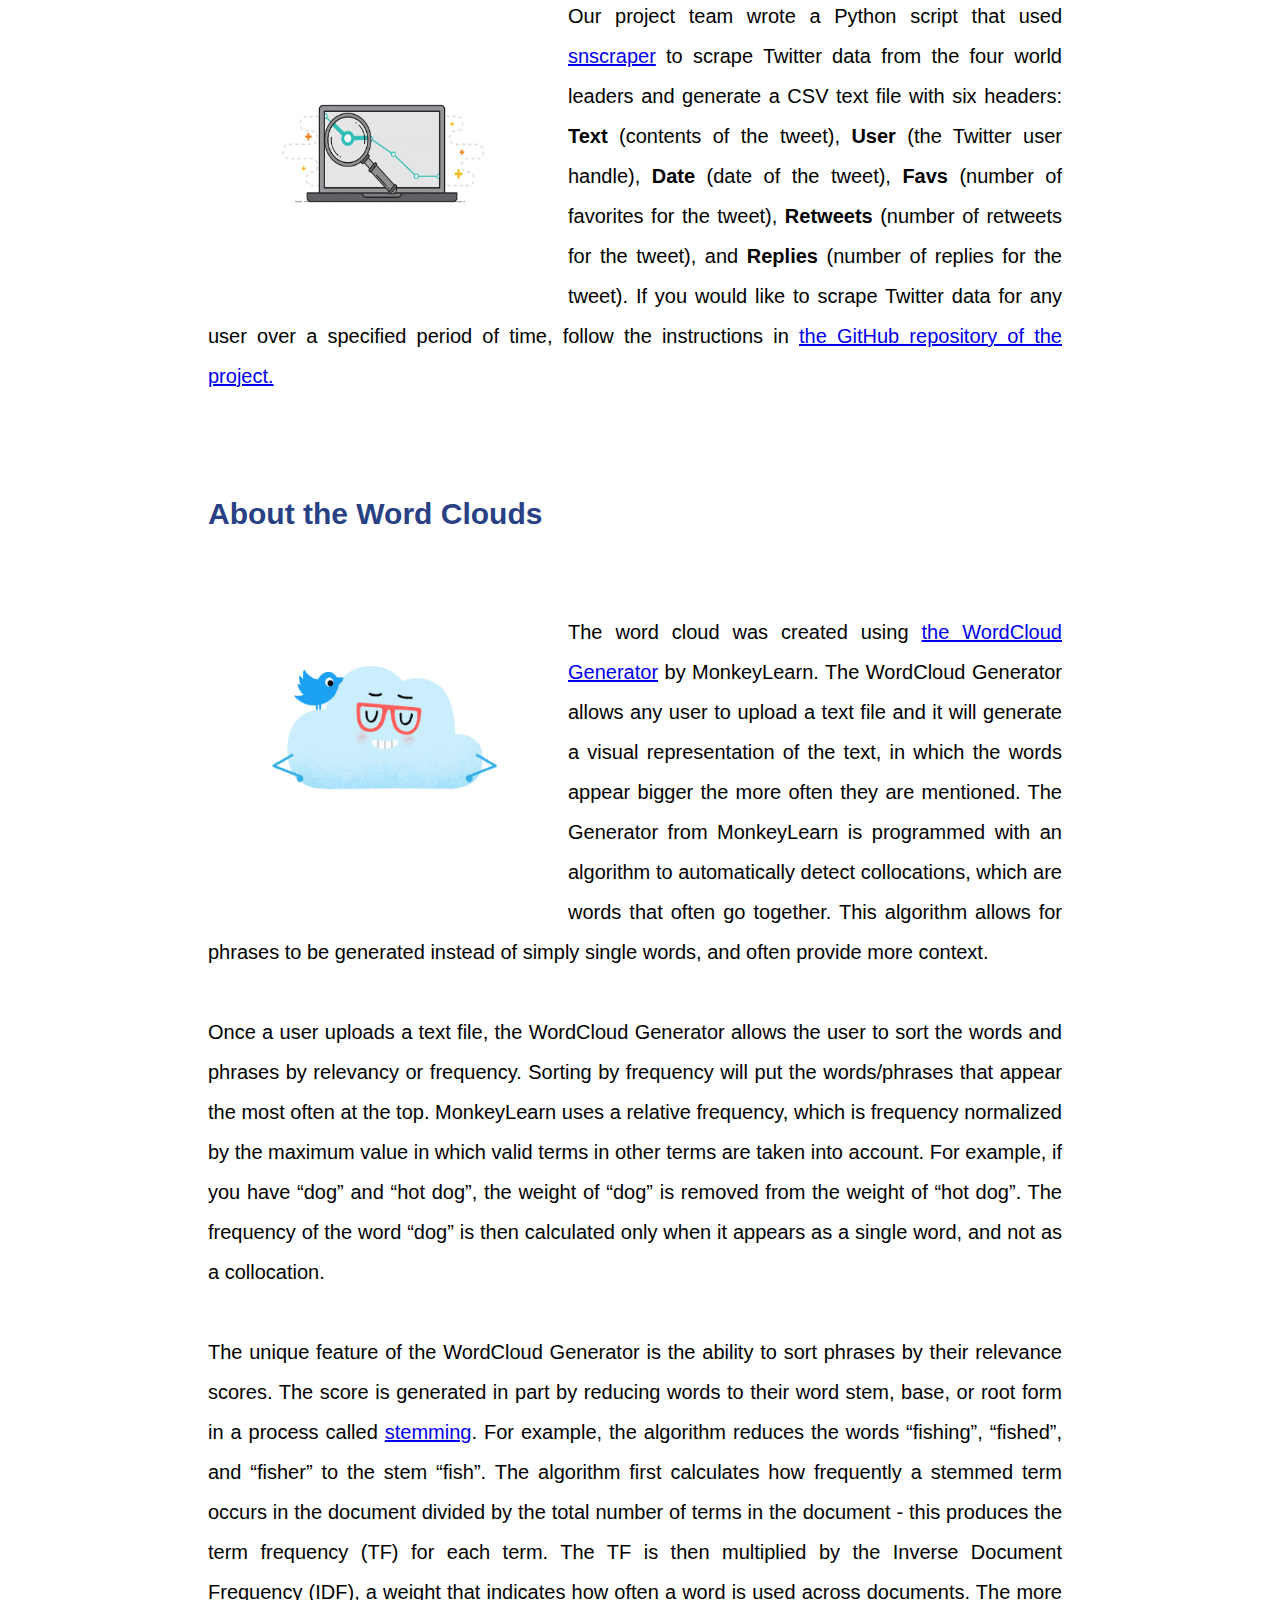
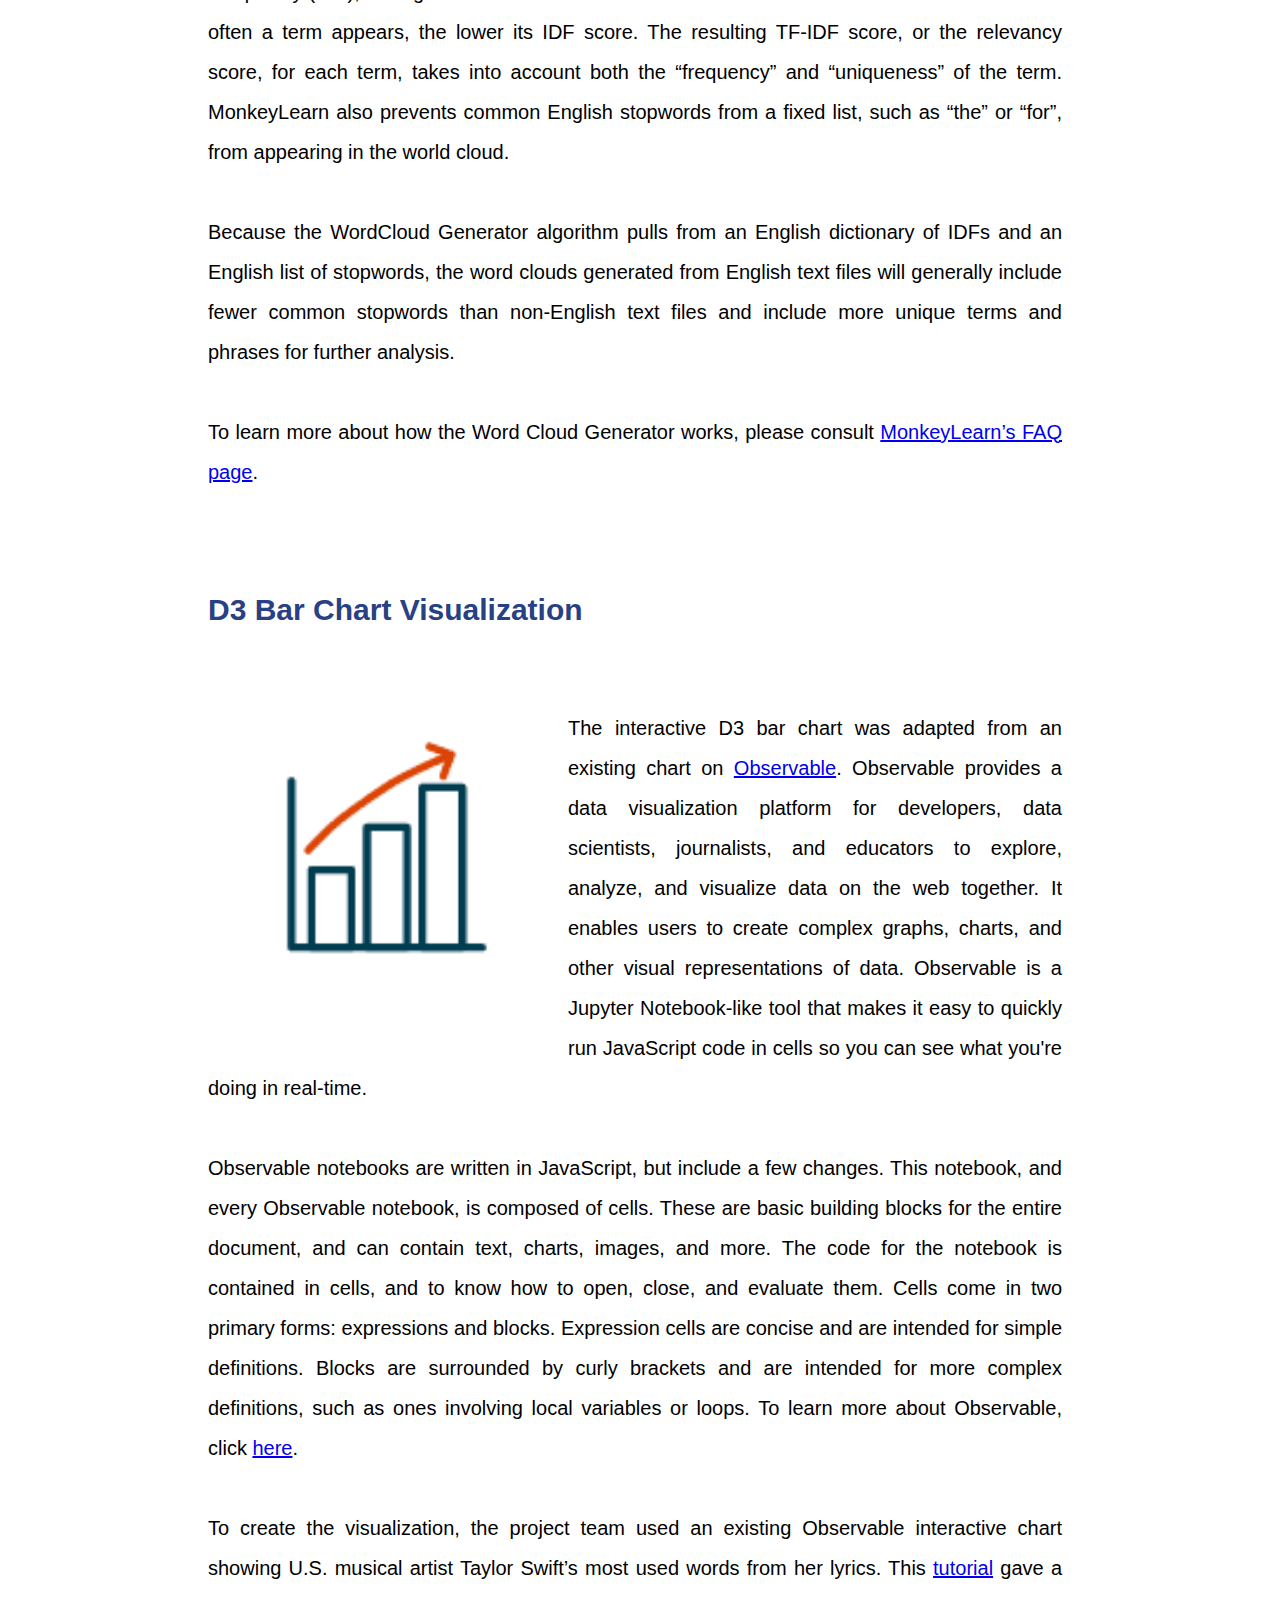
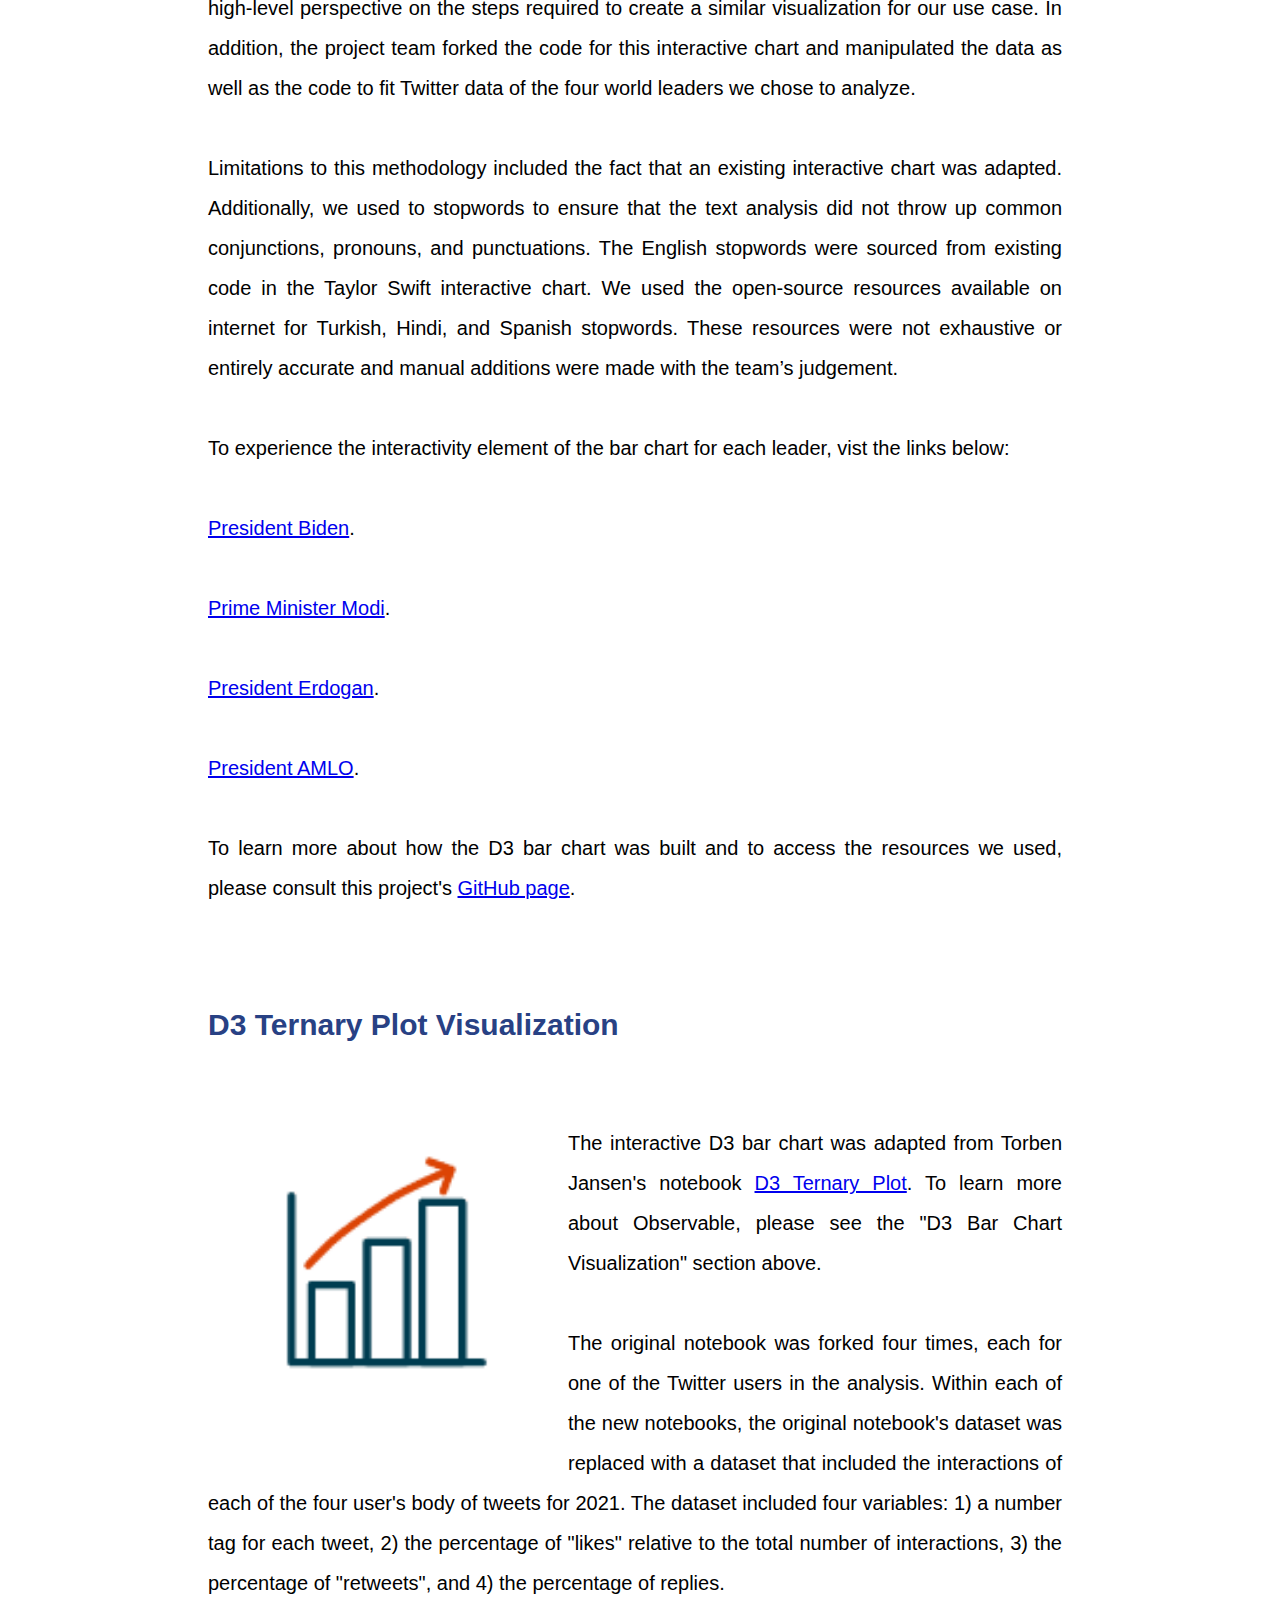
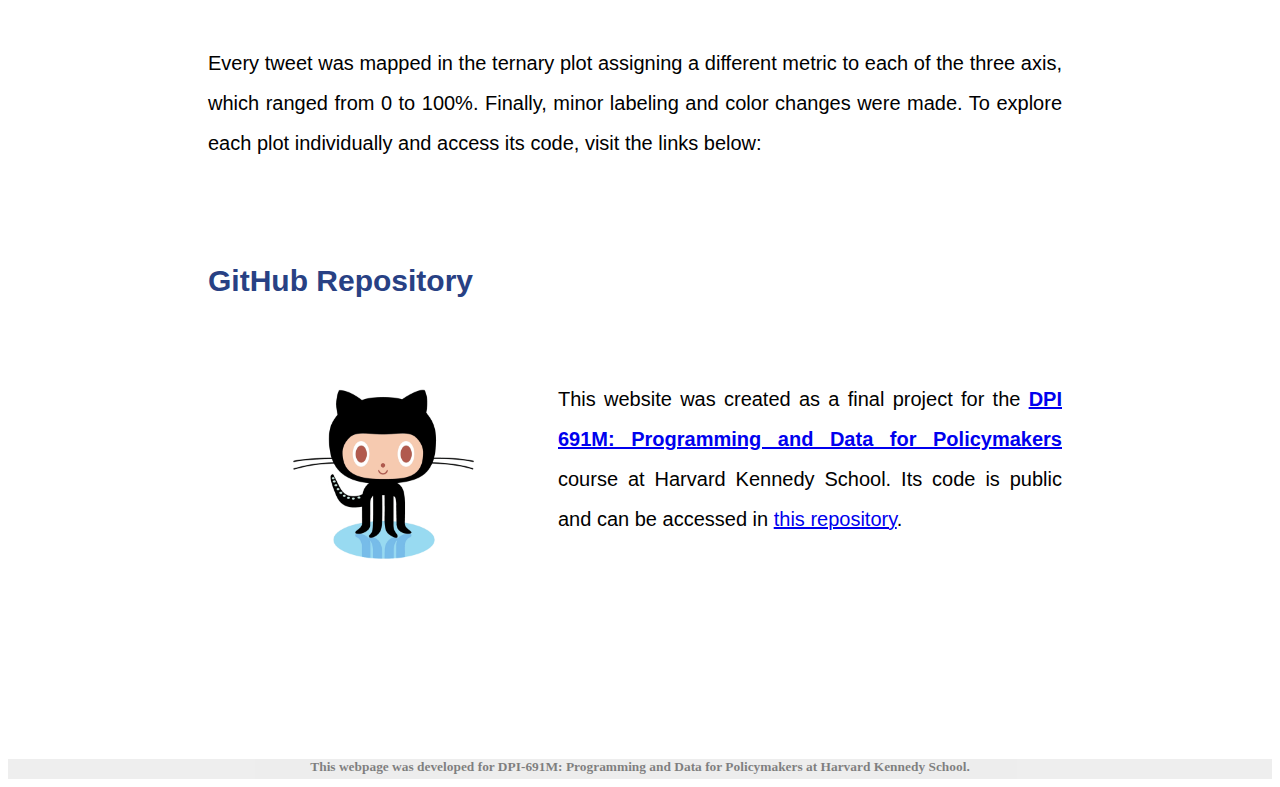
==== commit 67aca30c: "add paragraph to ternary plot description" ====
--- a/about-project/index.html
+++ b/about-project/index.html
@@ -190,6 +190,8 @@
 
           <p>The original notebook was forked four times, each for one of the Twitter users in the analysis. Within each of the new notebooks, the original notebook's dataset was replaced with a dataset that included the interactions of each of the four user's body of tweets for 2021. The dataset included four variables: 1) a number tag for each tweet, 2) the percentage of "likes" relative to the total number of interactions, 3) the percentage of "retweets", and 4) the percentage of replies.</p>
 
+           <p>Every tweet was mapped in the ternary plot assigning a different metric to each of the three axis, which ranged from 0 to 100%. Finally, minor labeling and color changes were made. To explore each plot individually and access its code, visit the links below:</p>
+
           
 
           <br></br>
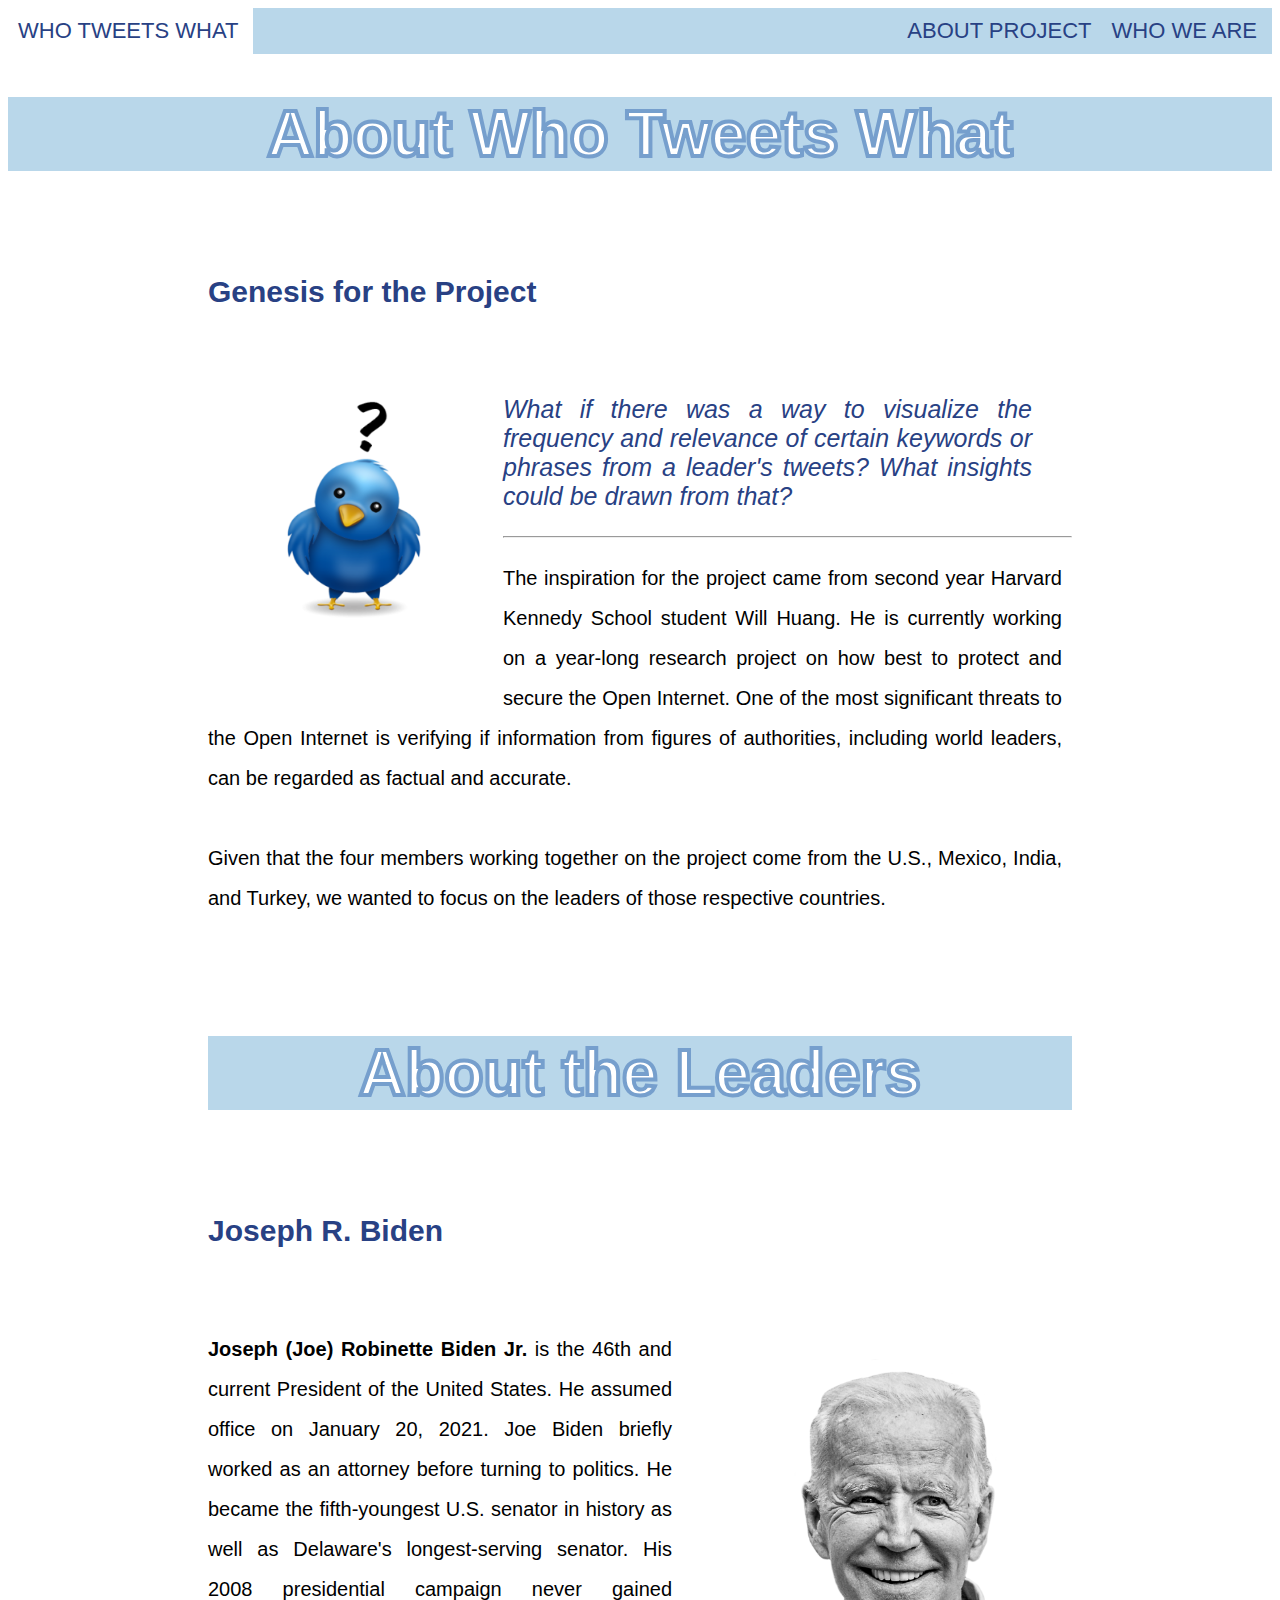
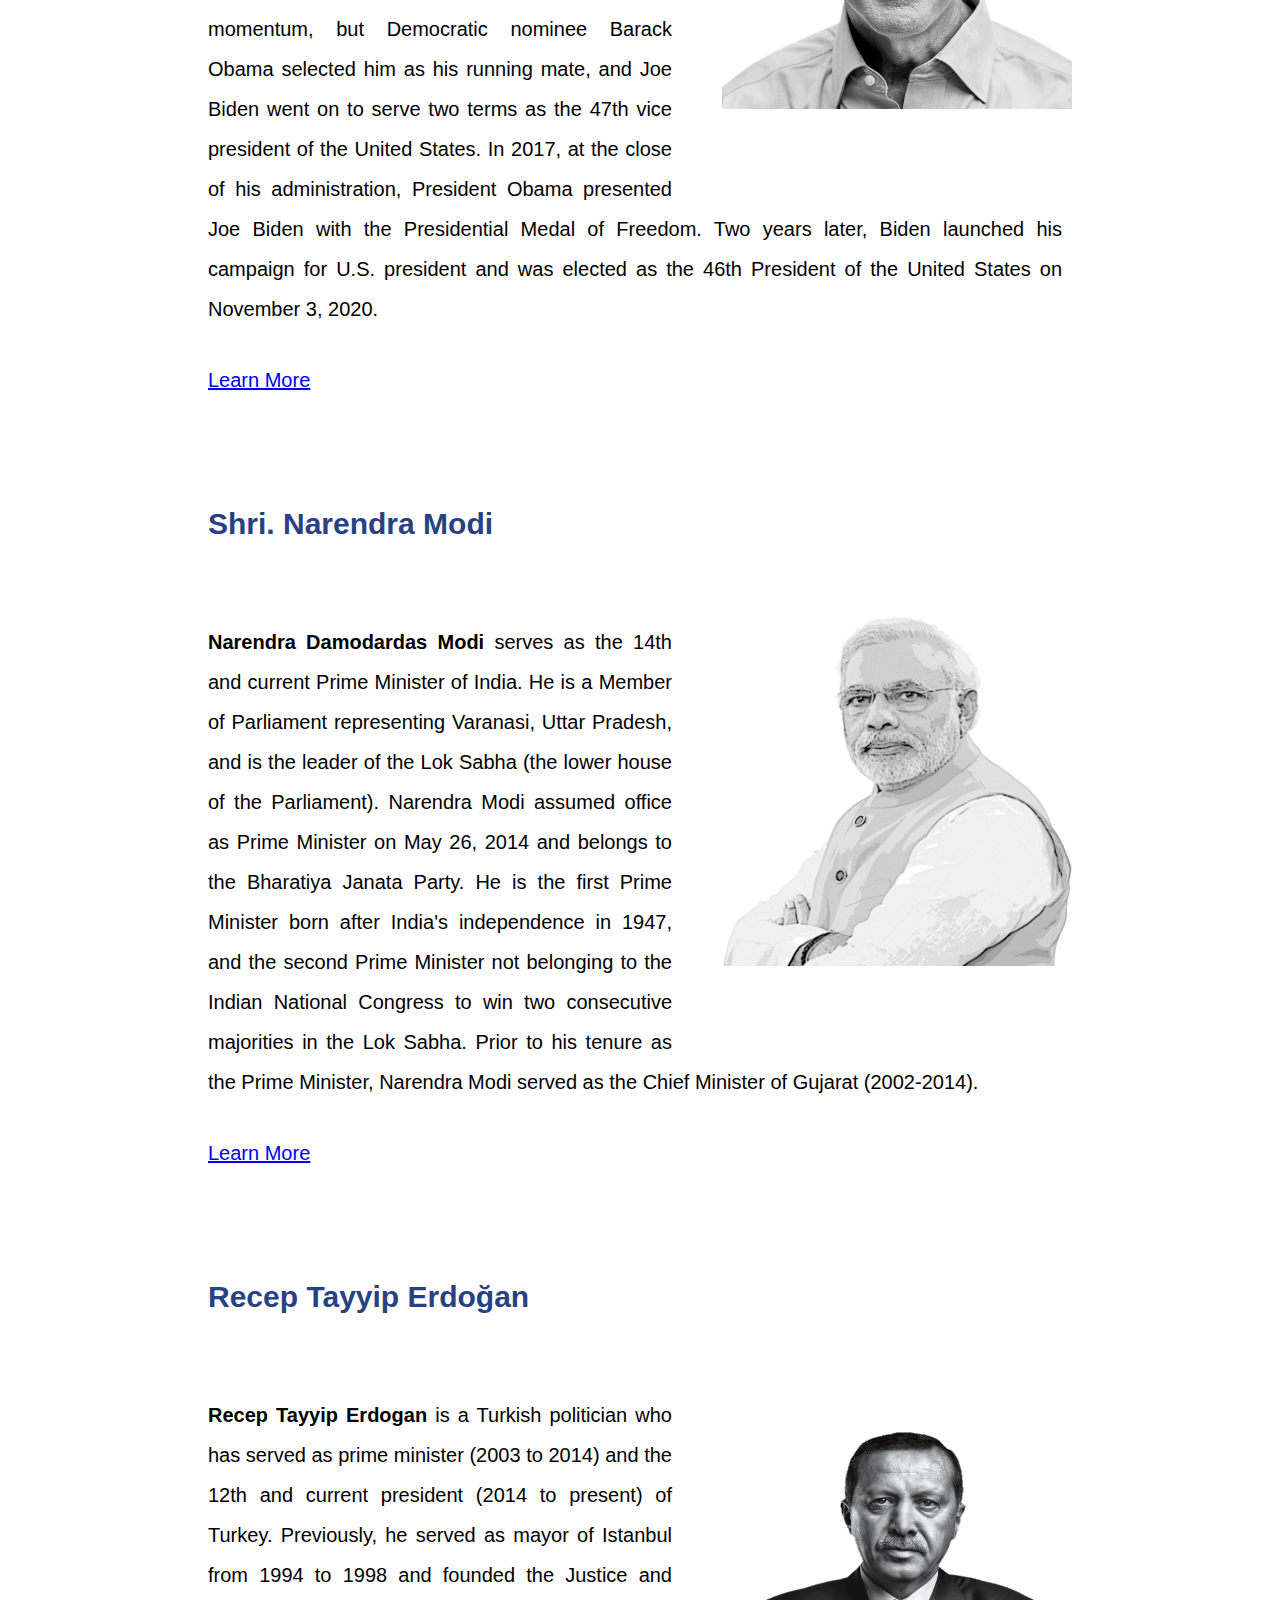
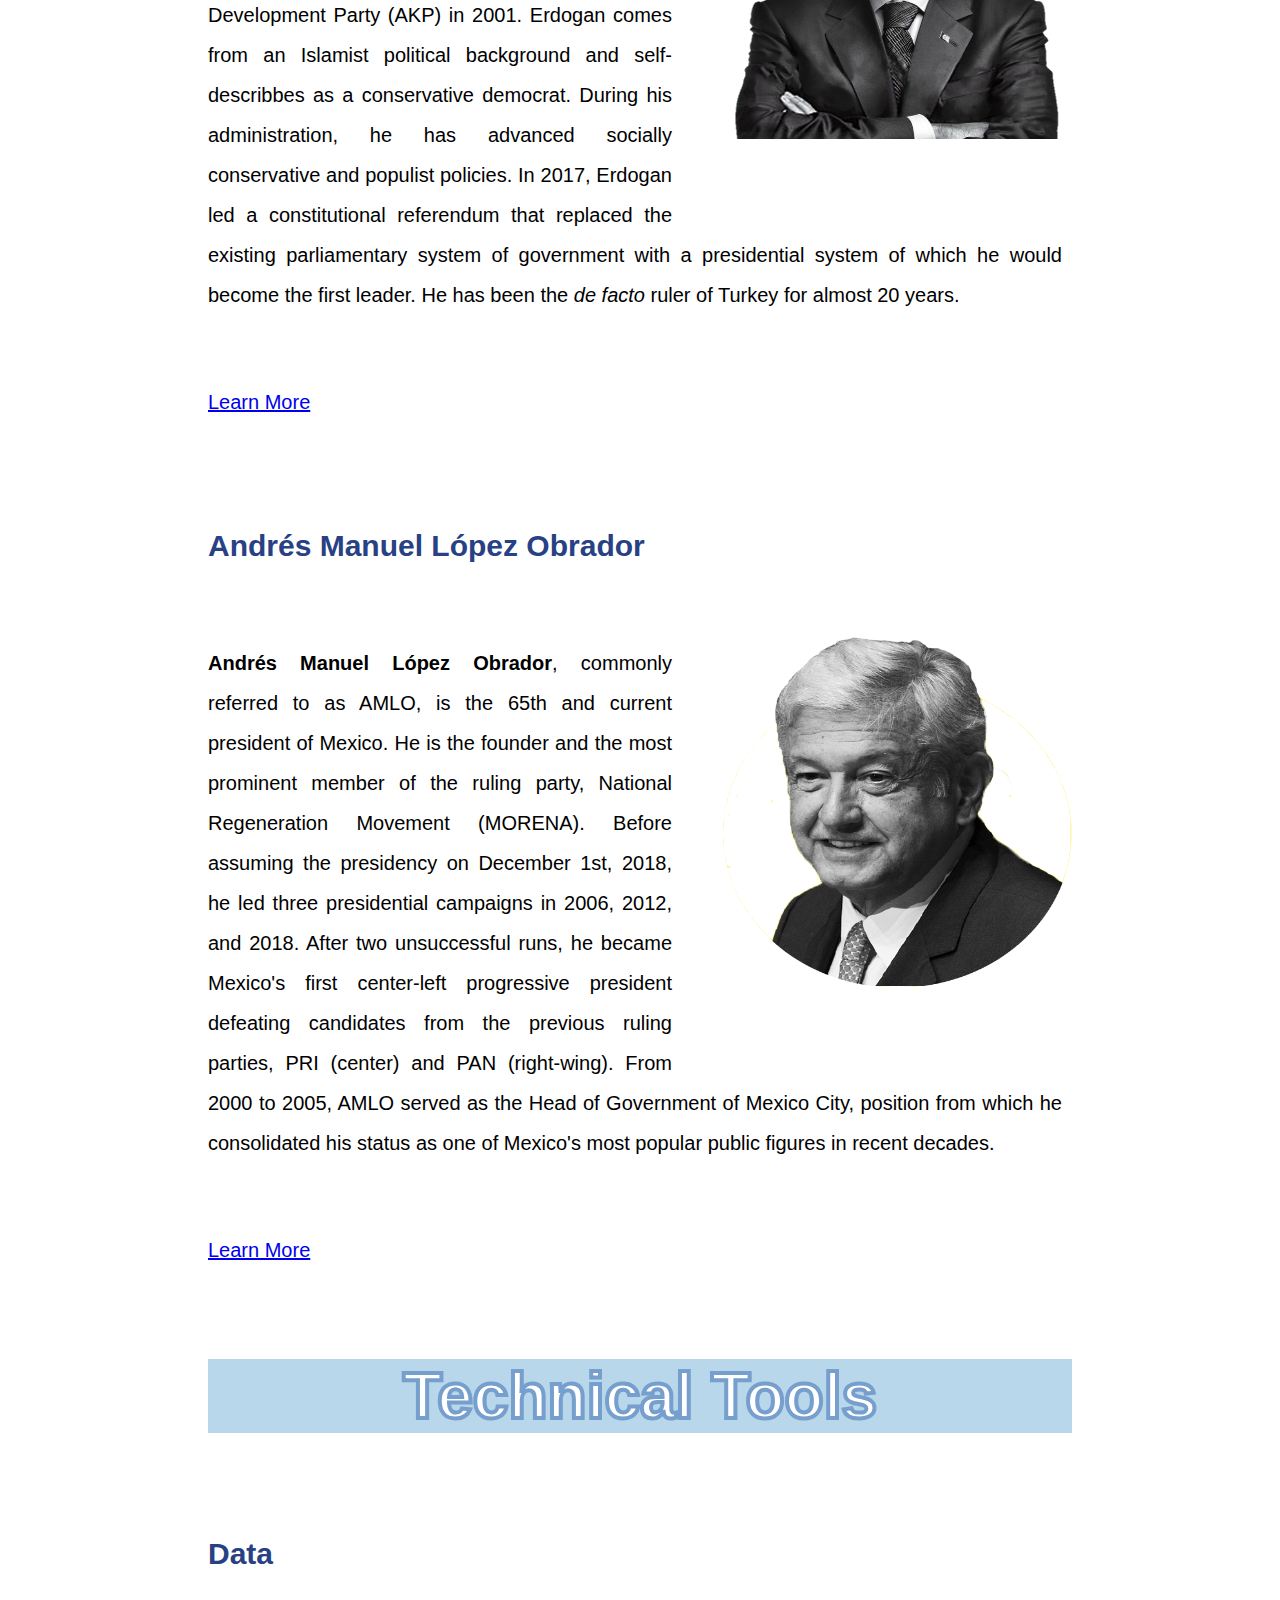
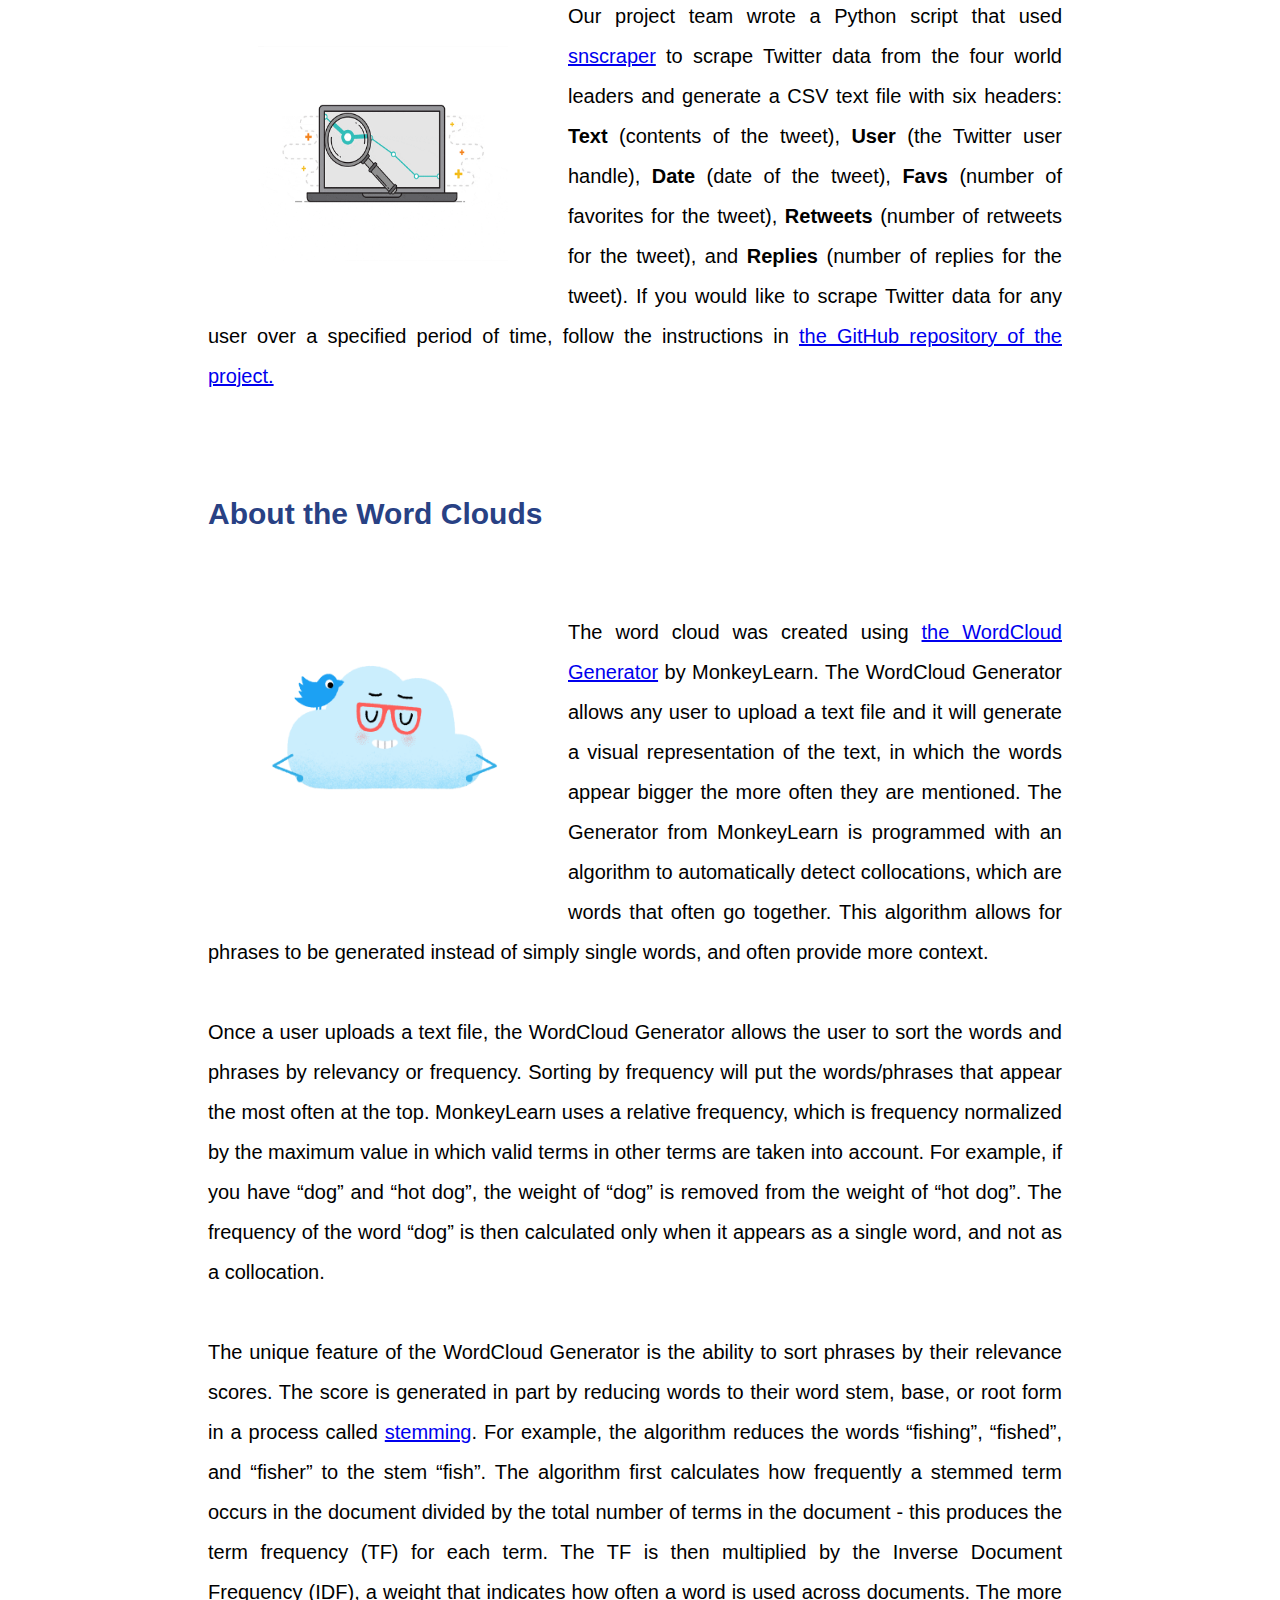
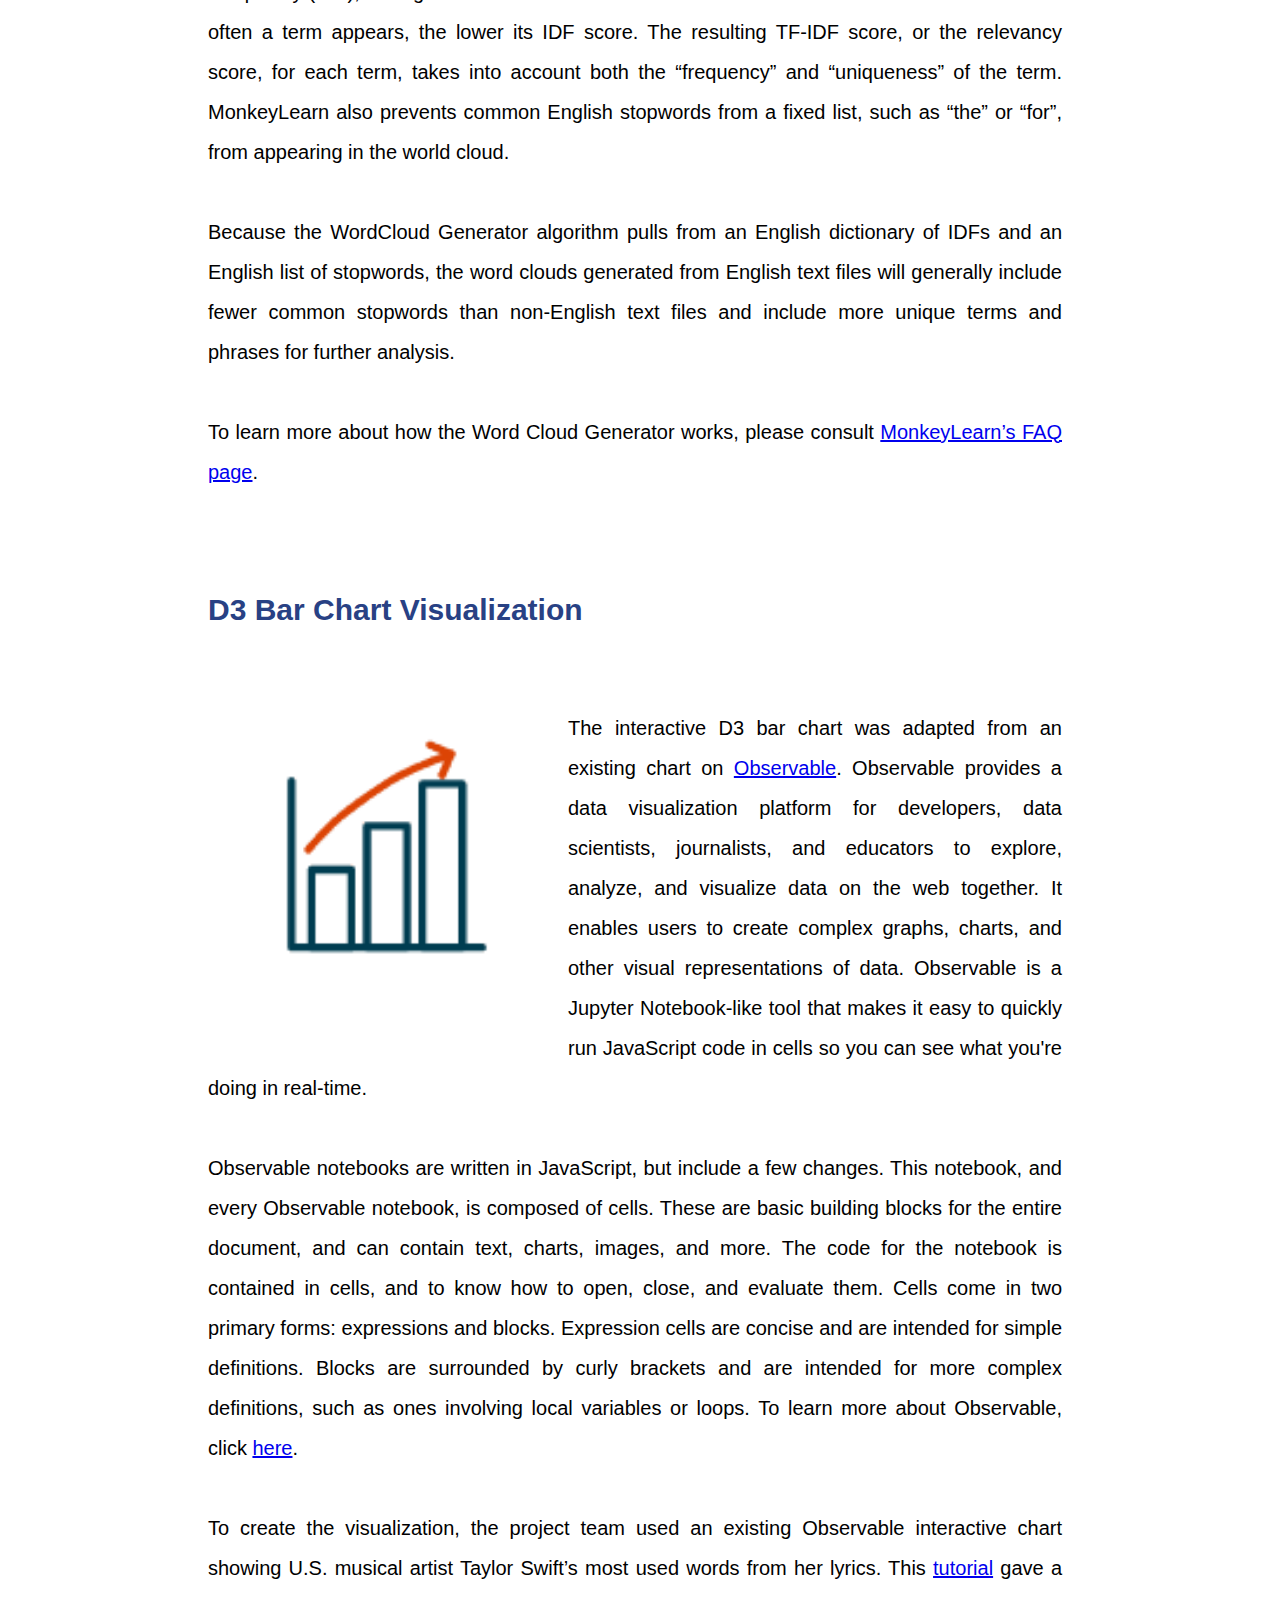
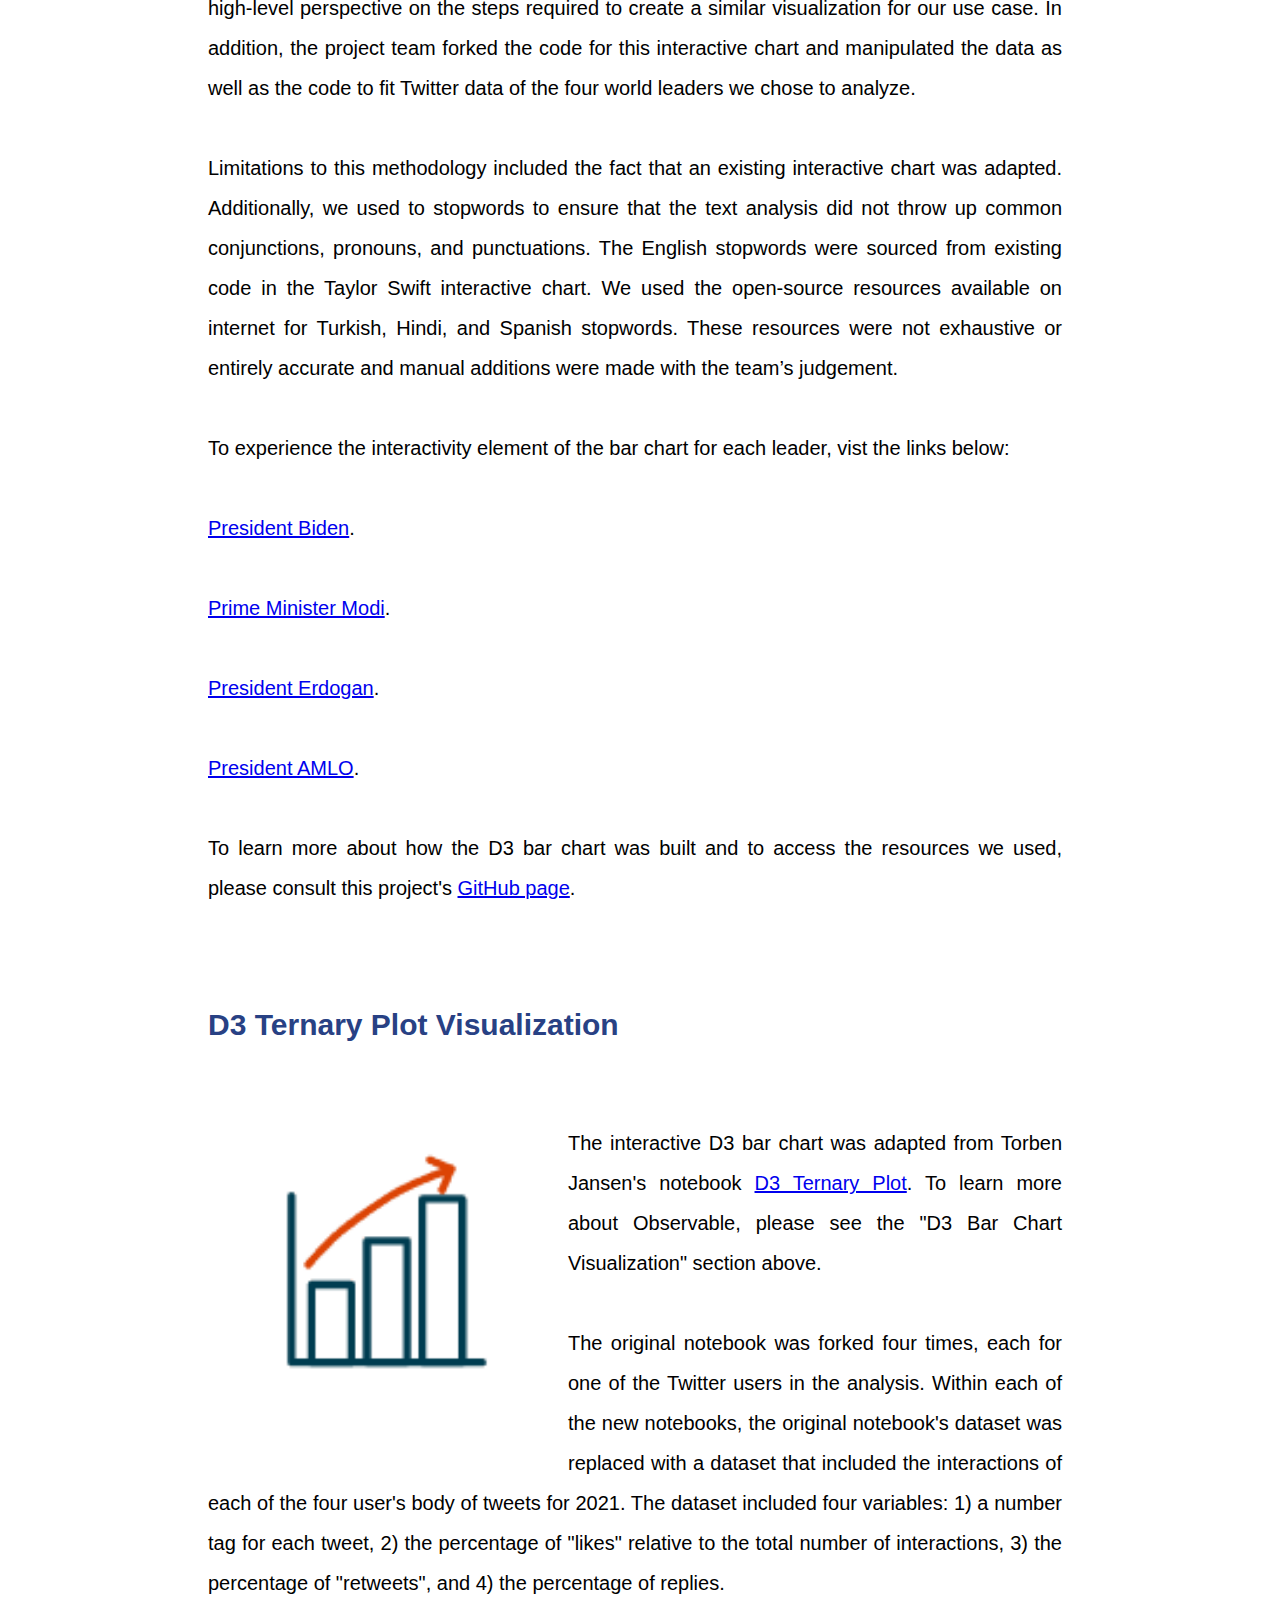
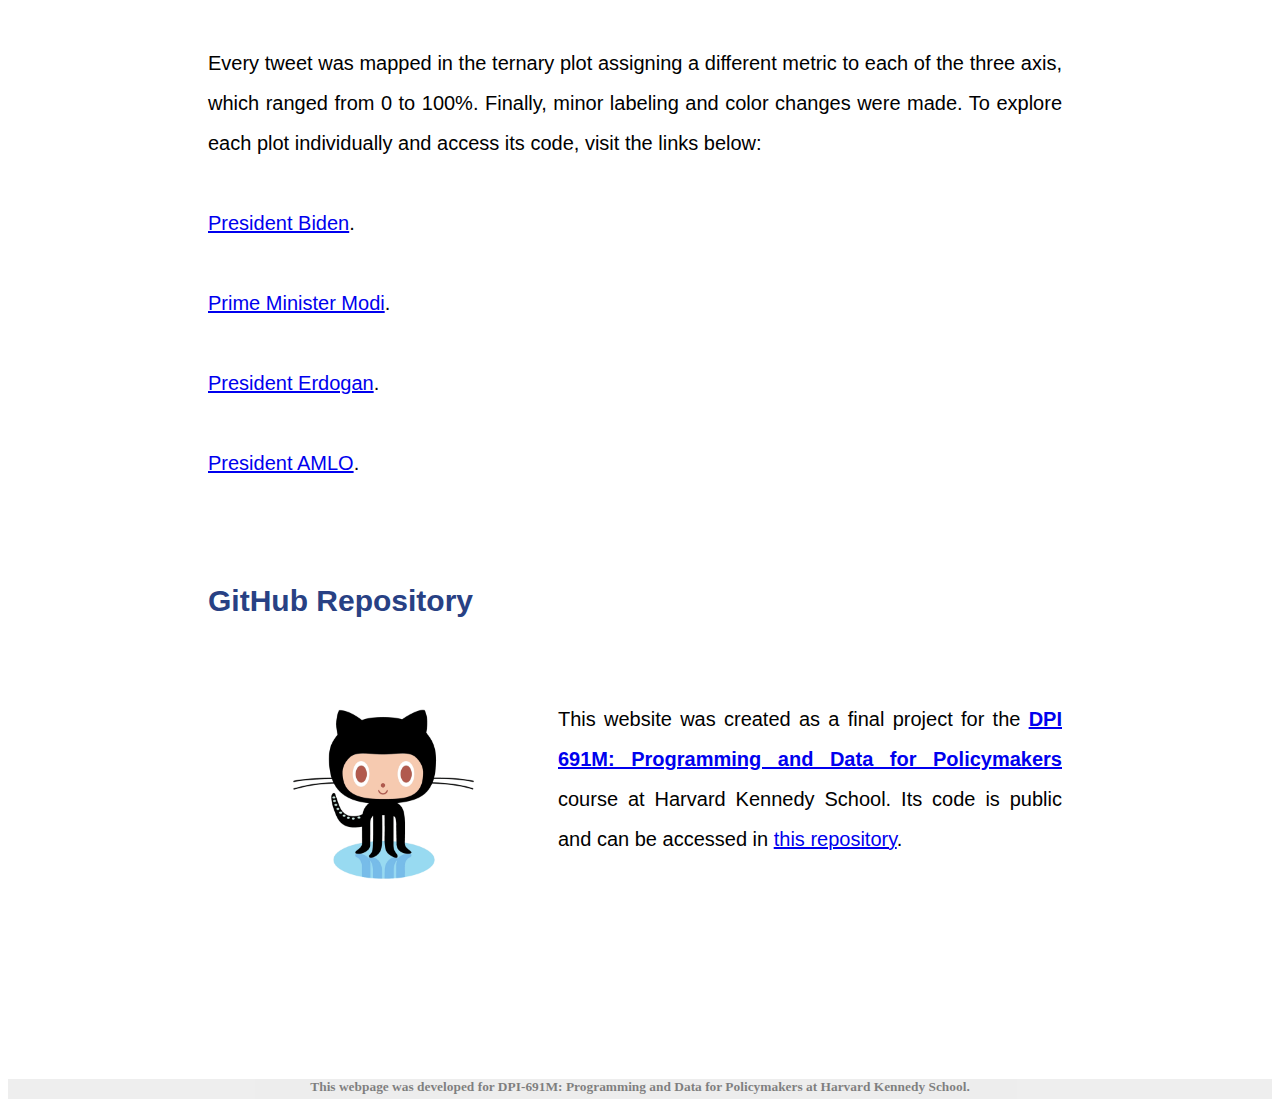
==== commit 888b1e71: "add links to ternary plots in observable" ====
--- a/about-project/index.html
+++ b/about-project/index.html
@@ -190,9 +190,12 @@
 
           <p>The original notebook was forked four times, each for one of the Twitter users in the analysis. Within each of the new notebooks, the original notebook's dataset was replaced with a dataset that included the interactions of each of the four user's body of tweets for 2021. The dataset included four variables: 1) a number tag for each tweet, 2) the percentage of "likes" relative to the total number of interactions, 3) the percentage of "retweets", and 4) the percentage of replies.</p>
 
-           <p>Every tweet was mapped in the ternary plot assigning a different metric to each of the three axis, which ranged from 0 to 100%. Finally, minor labeling and color changes were made. To explore each plot individually and access its code, visit the links below:</p>
-
-          
+          <p>Every tweet was mapped in the ternary plot assigning a different metric to each of the three axis, which ranged from 0 to 100%. Finally, minor labeling and color changes were made. To explore each plot individually and access its code, visit the links below:</p>
+
+          <p><a href="https://observablehq.com/@rodrigo-ptf/user-reaction-to-joe-bidens-tweets-2021">President Biden</a>.</p>
+          <p><a href="https://observablehq.com/@rodrigo-ptf/user-reaction-to-narendra-modis-tweets-2021">Prime Minister Modi</a>.</p>
+          <p><a href="https://observablehq.com/@rodrigo-ptf/user-reaction-to-recep-tayyip-erdogans-tweets-2021">President Erdogan</a>.</p>
+          <p><a href="https://observablehq.com/@rodrigo-ptf/user-reaction-to-andres-manuel-lopez-obradors-tweets-2021/2">President AMLO</a>.</p>
 
           <br></br>
 
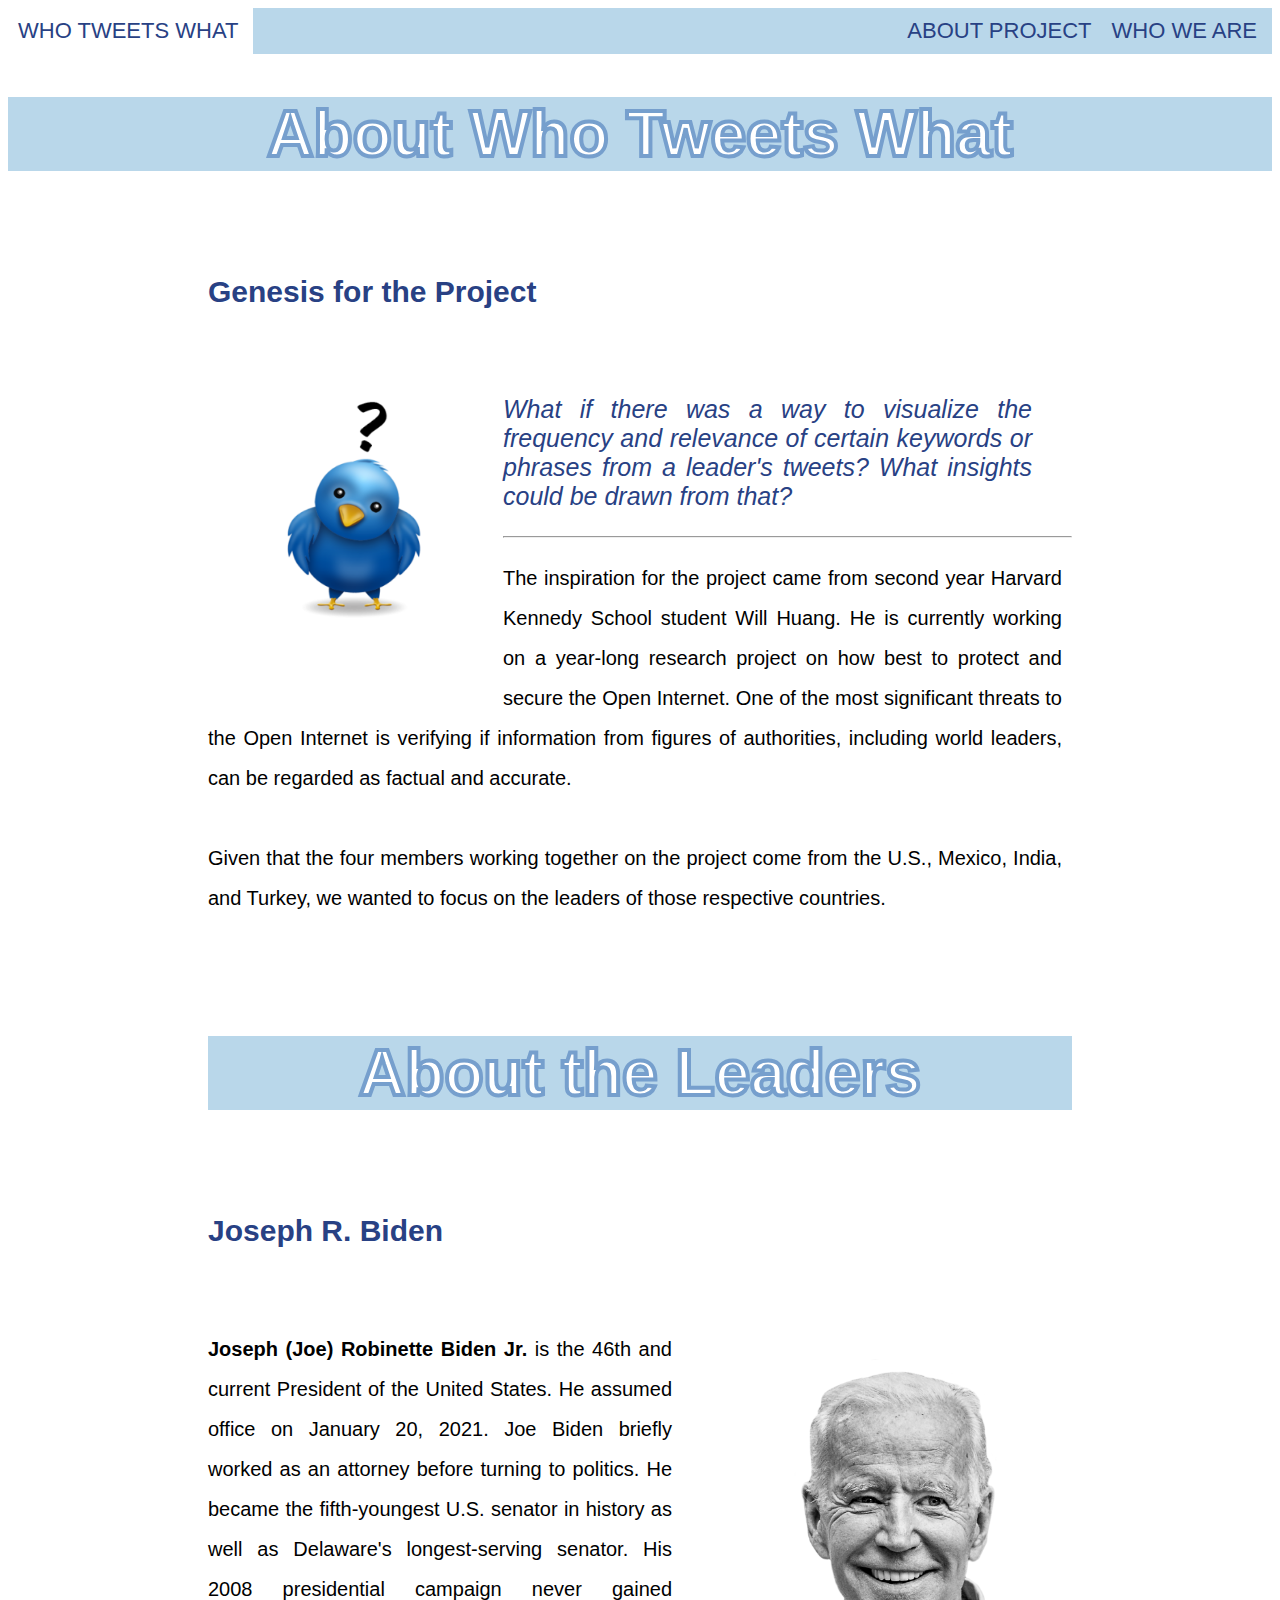
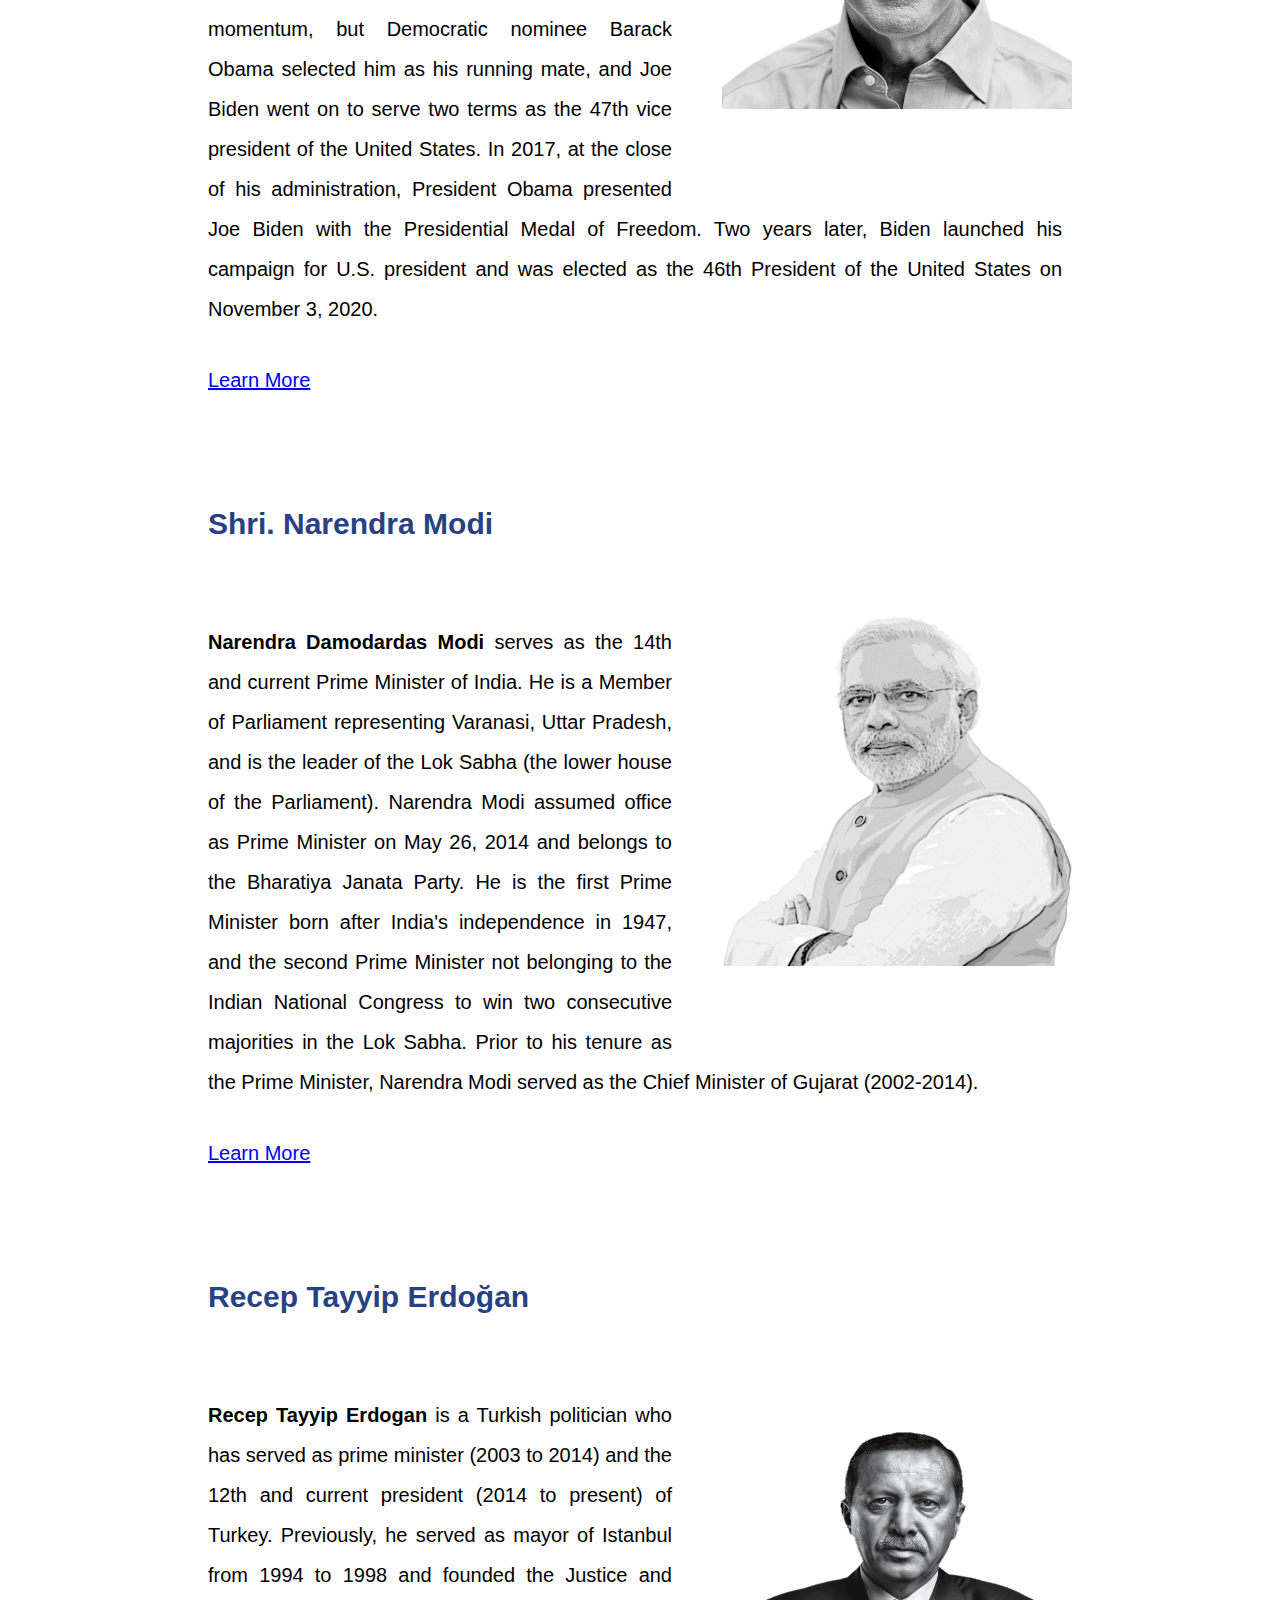
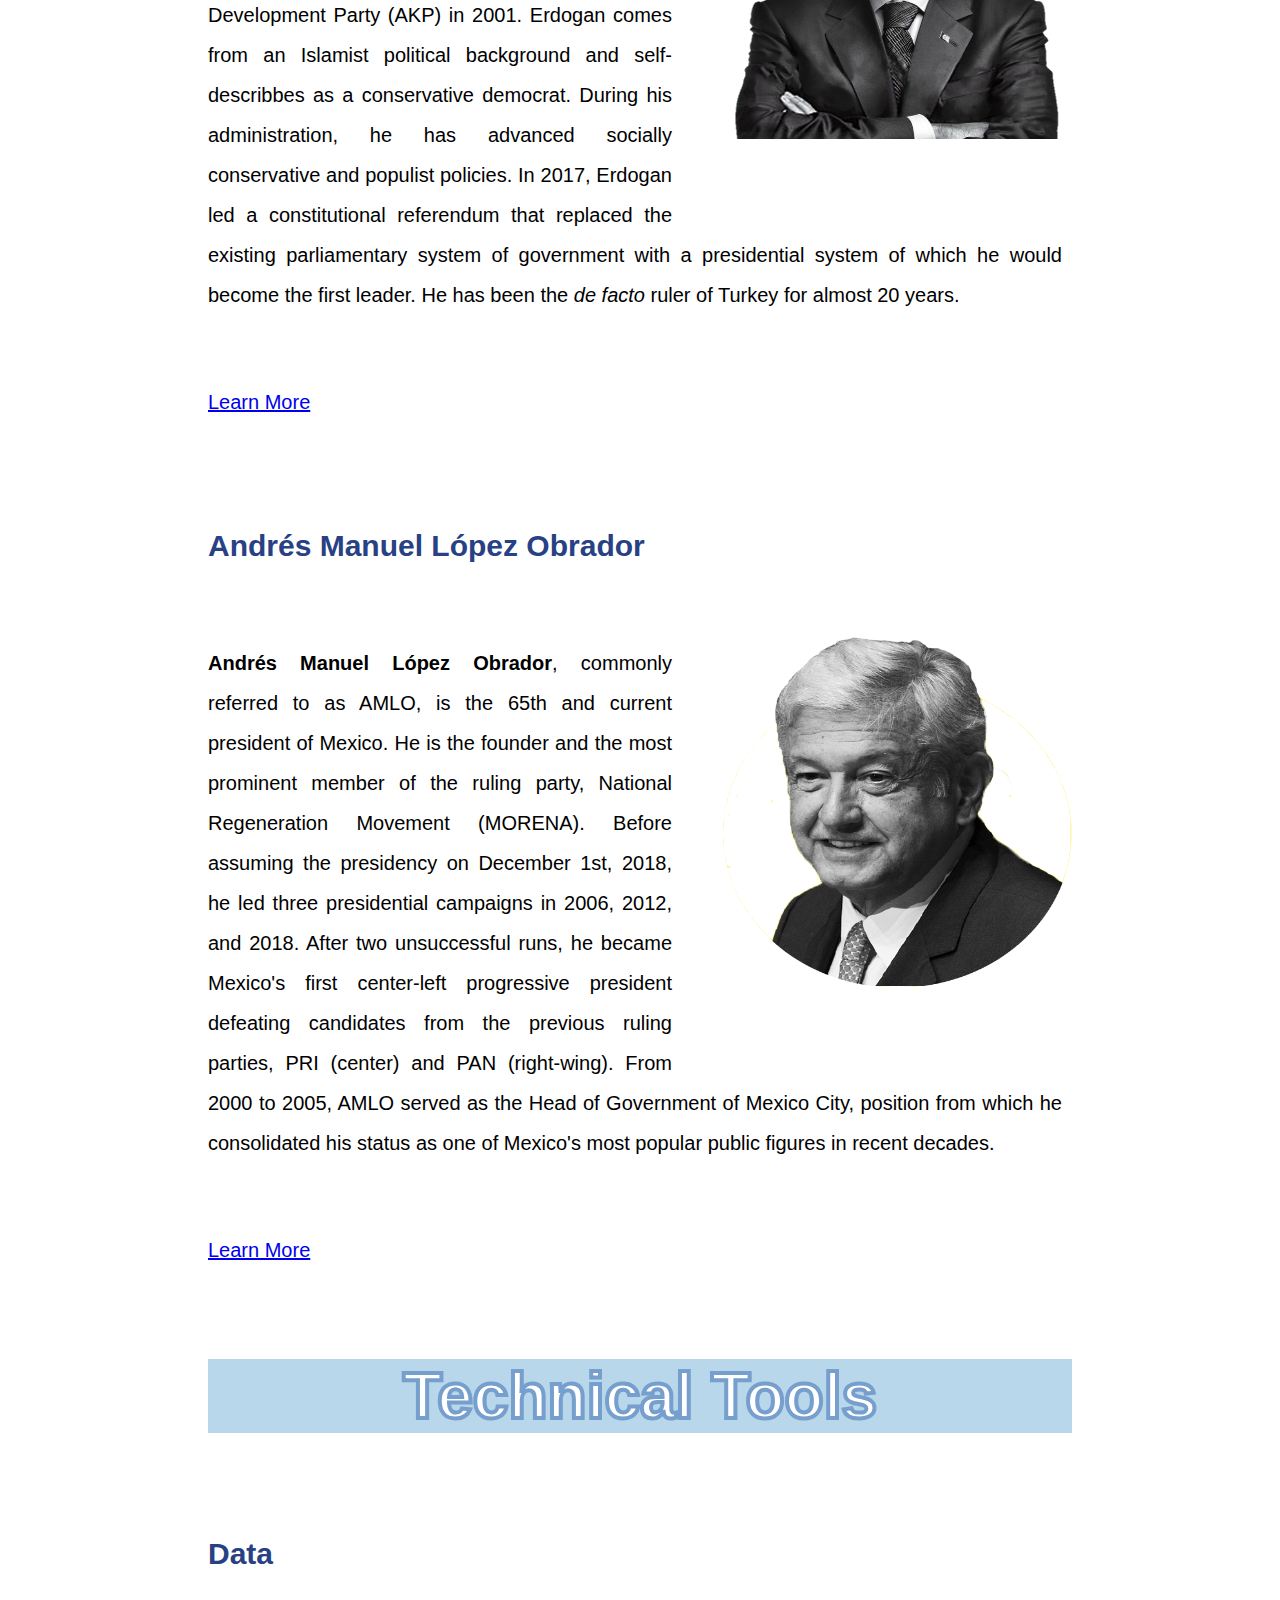
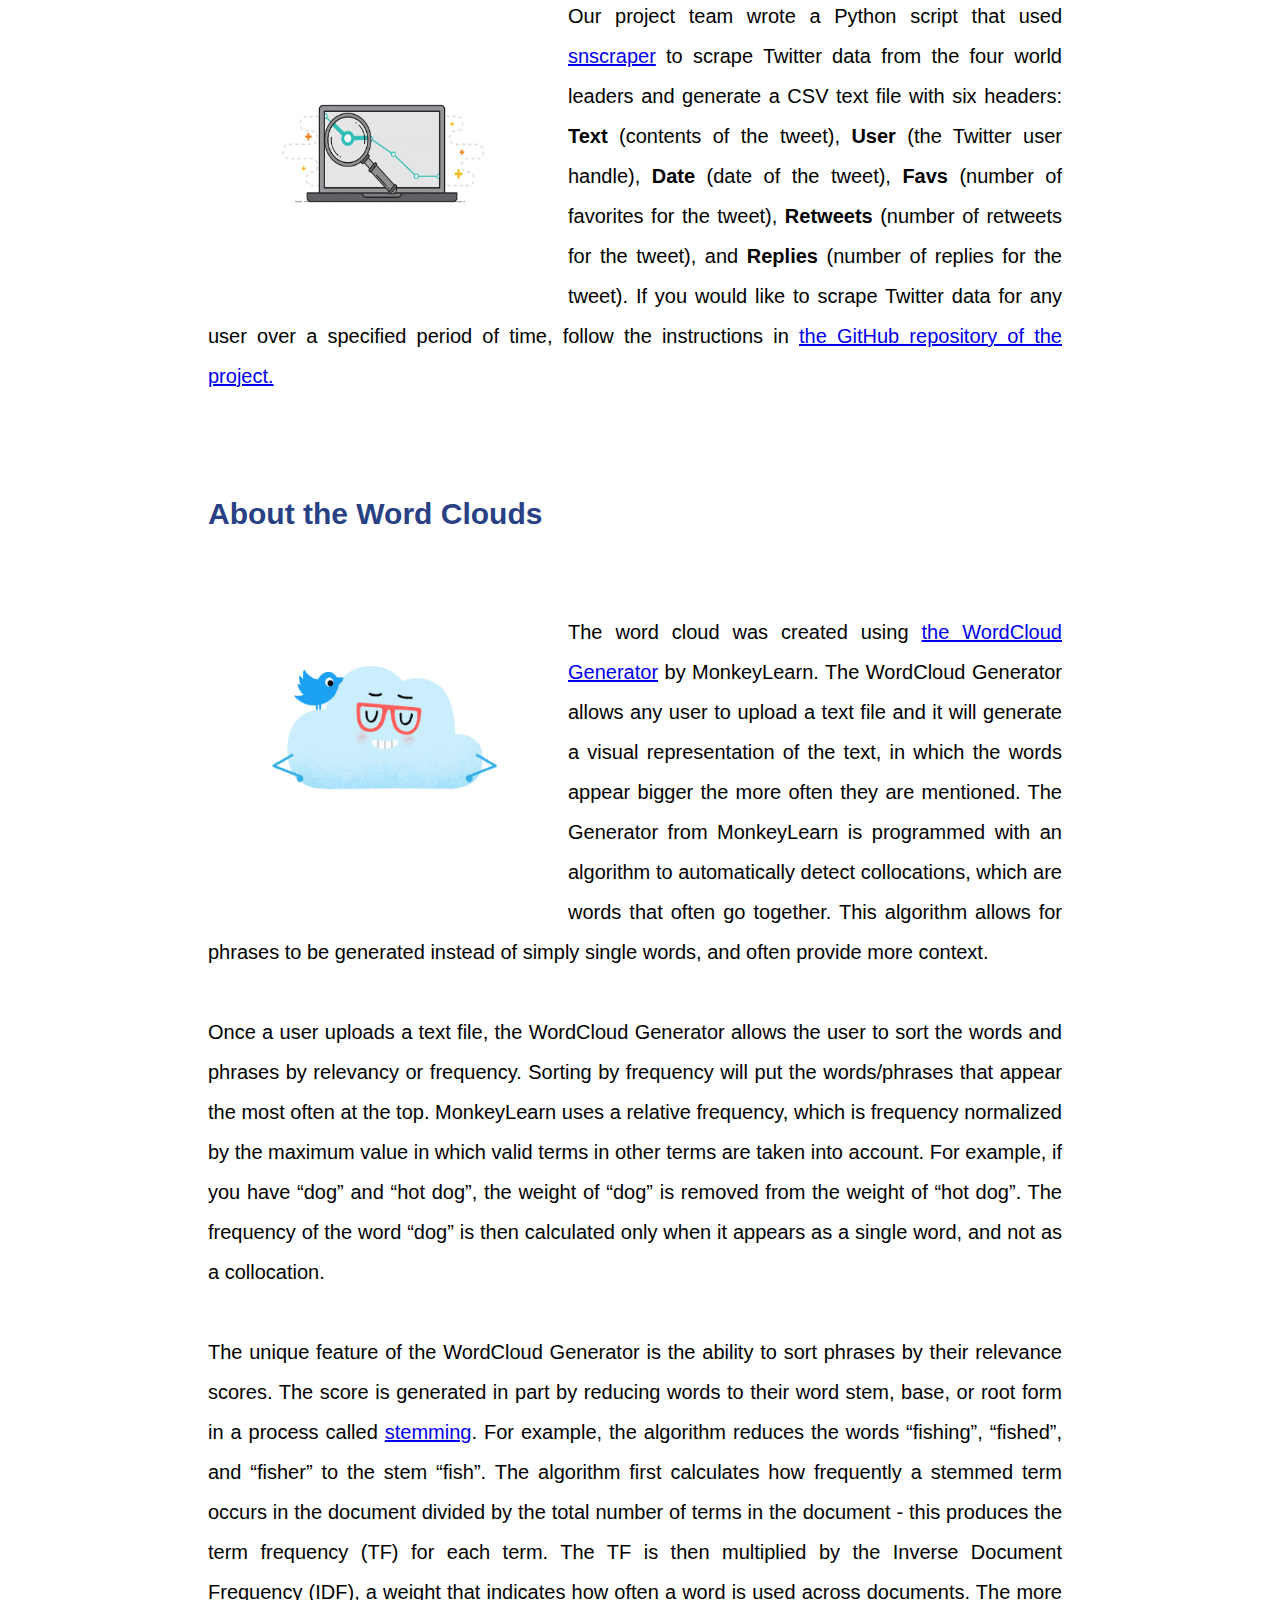
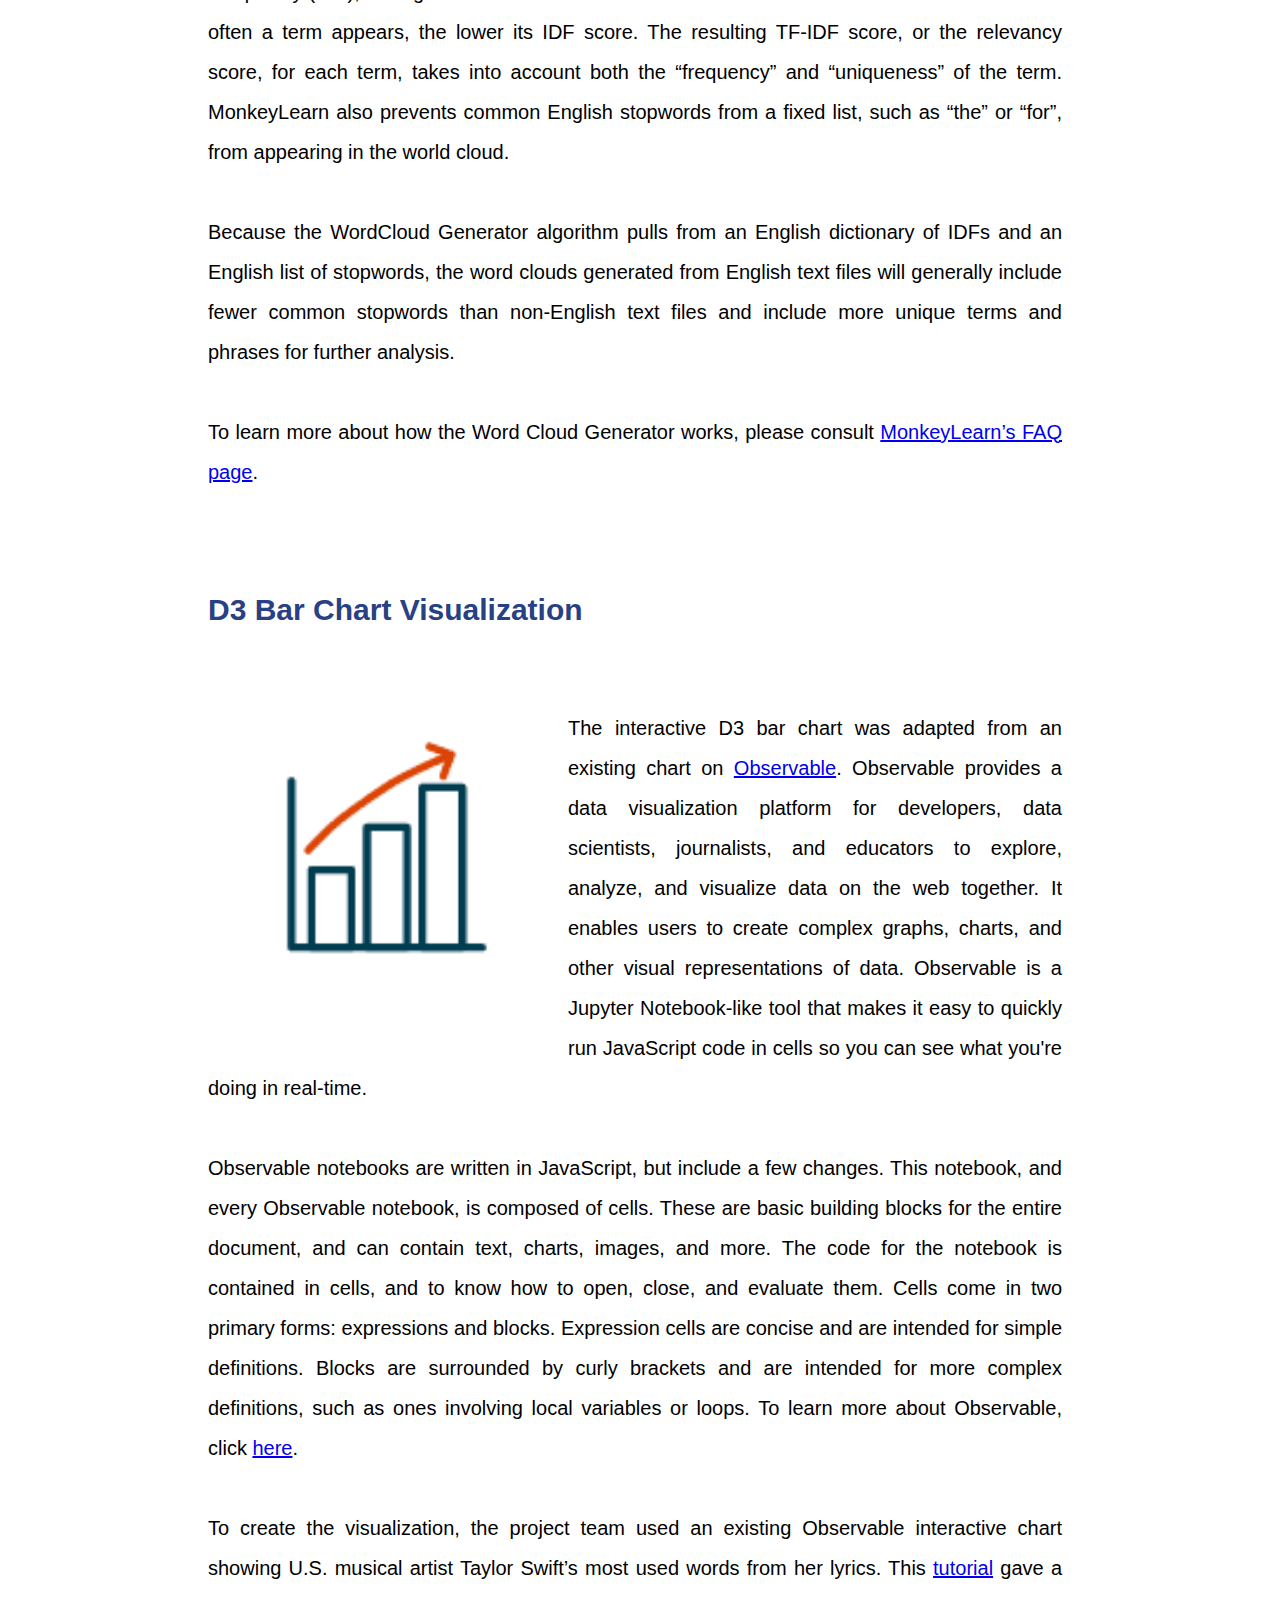
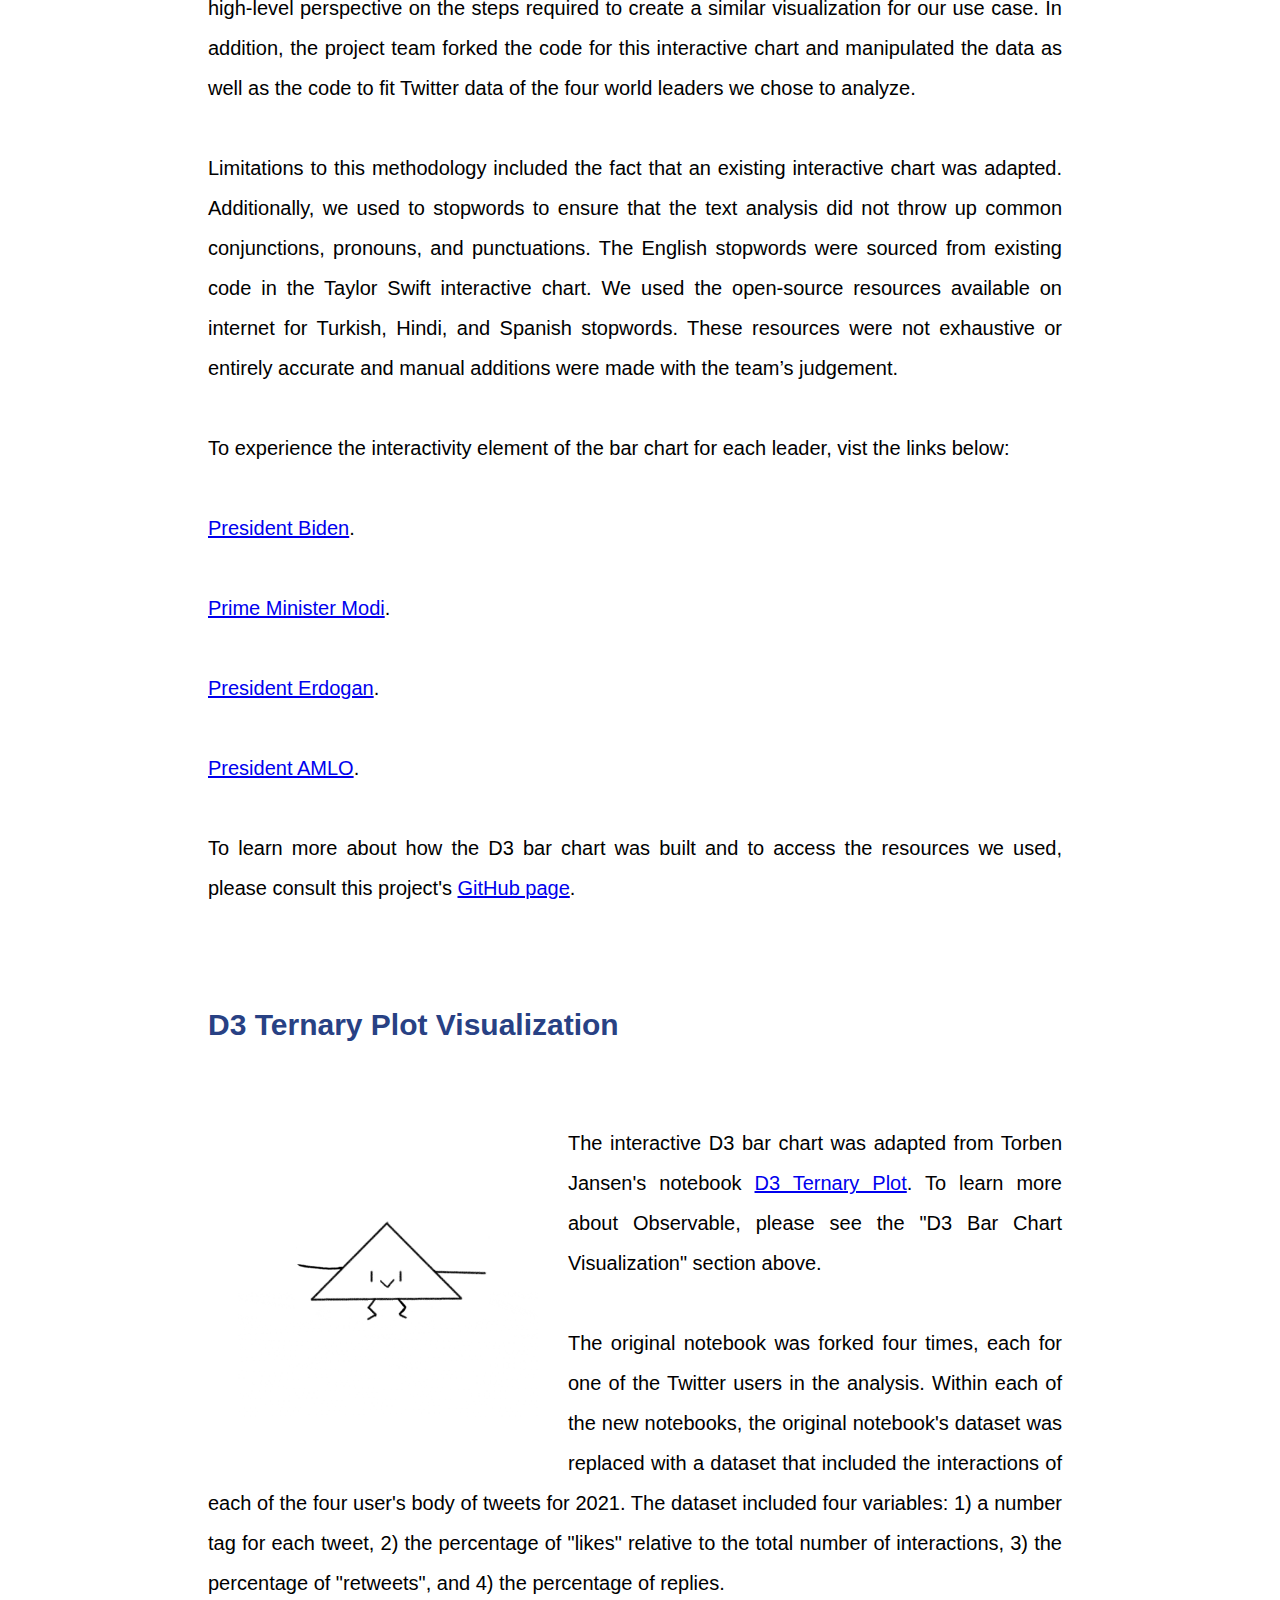
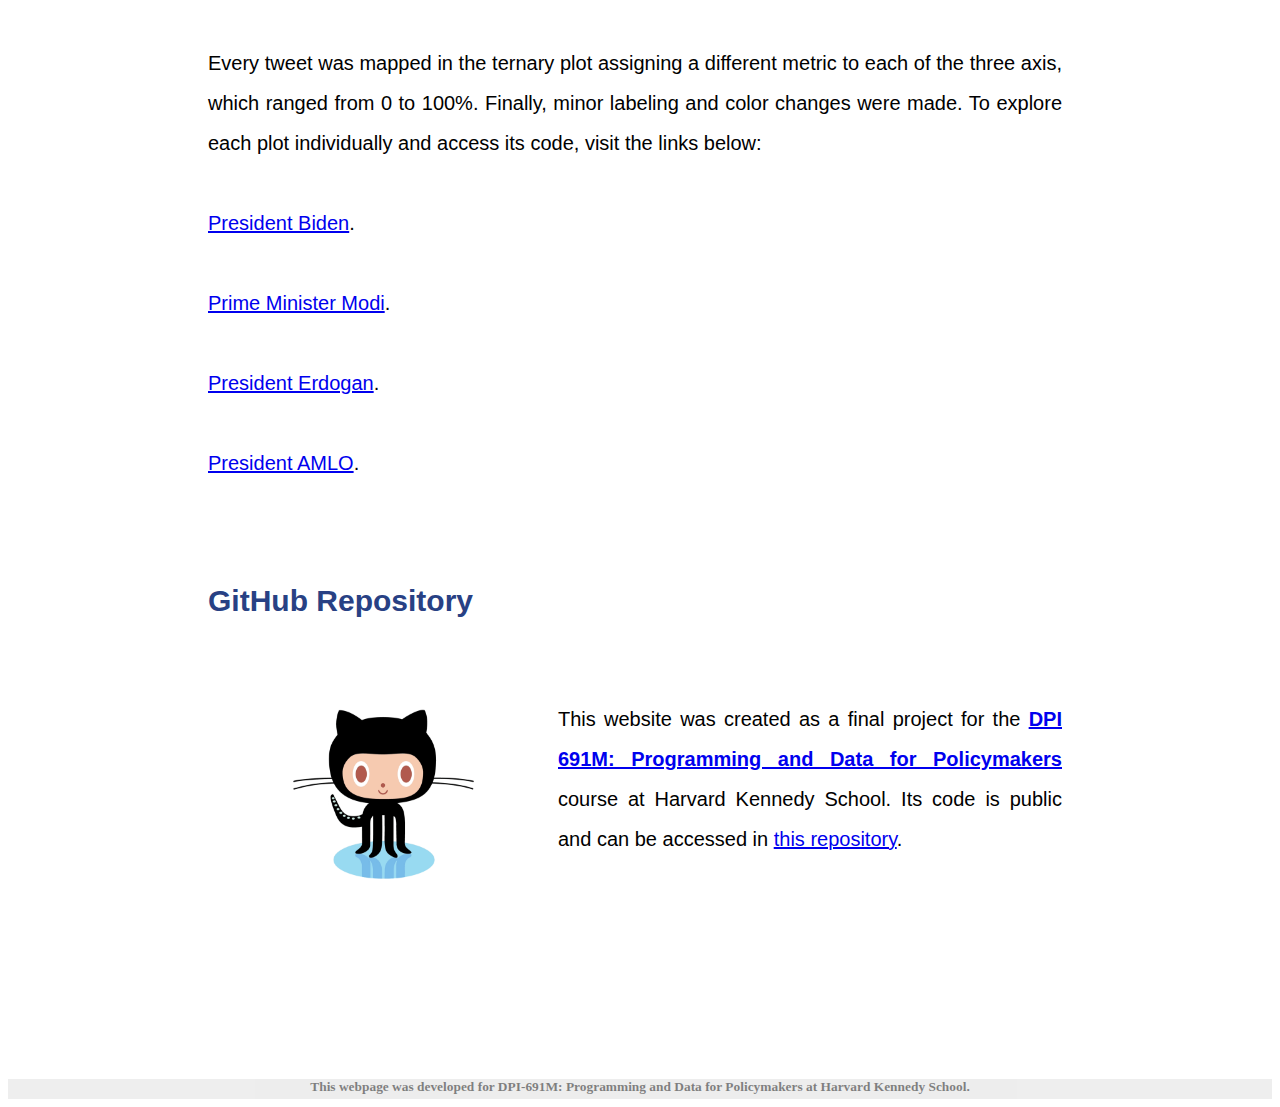
==== commit 4828f1b5: "change gif in ternary plot description" ====
--- a/about-project/index.html
+++ b/about-project/index.html
@@ -182,7 +182,7 @@
 
           <h2>D3 Ternary Plot Visualization</h2> 
 
-          <img src="../images/gifs/barchart.gif" class="barchart" alt="barchart">
+          <img src="../images/gifs/triangle.gif" class="barchart" alt="barchart">
 
           <br></br>
 
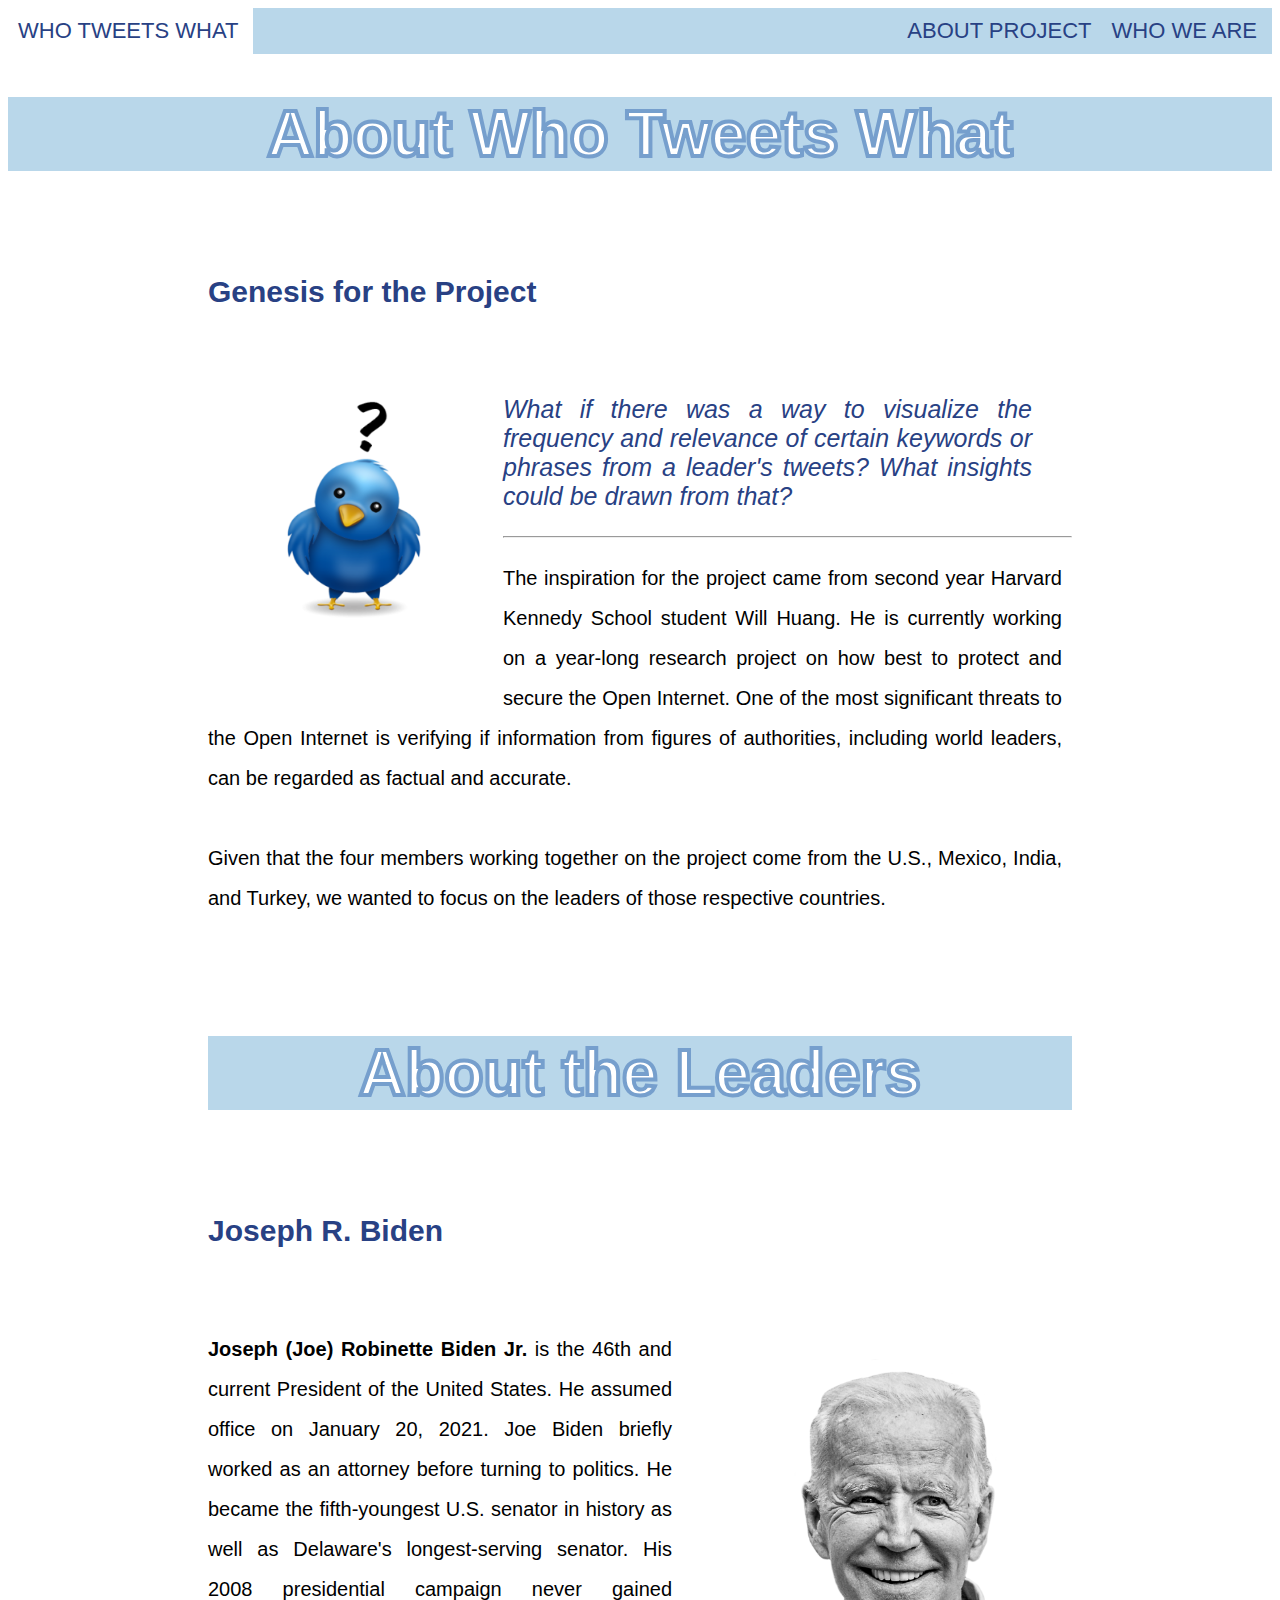
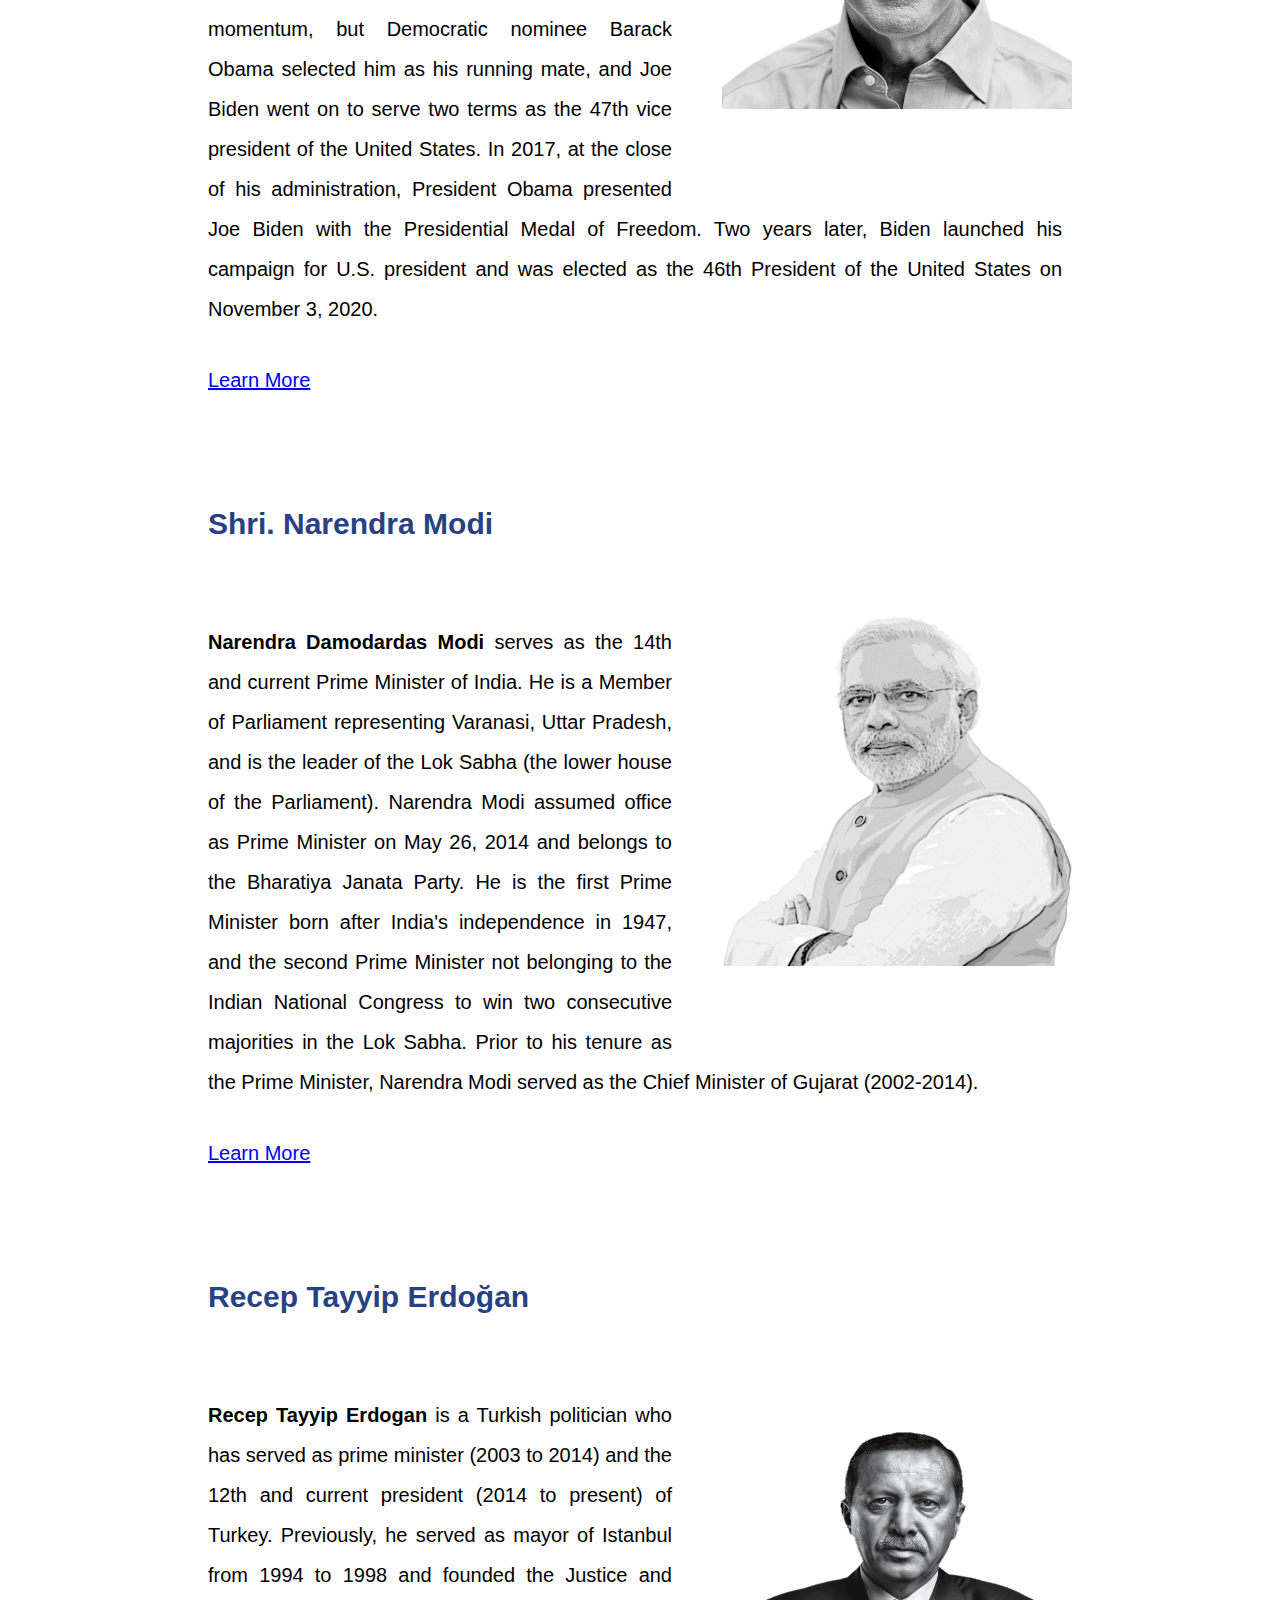
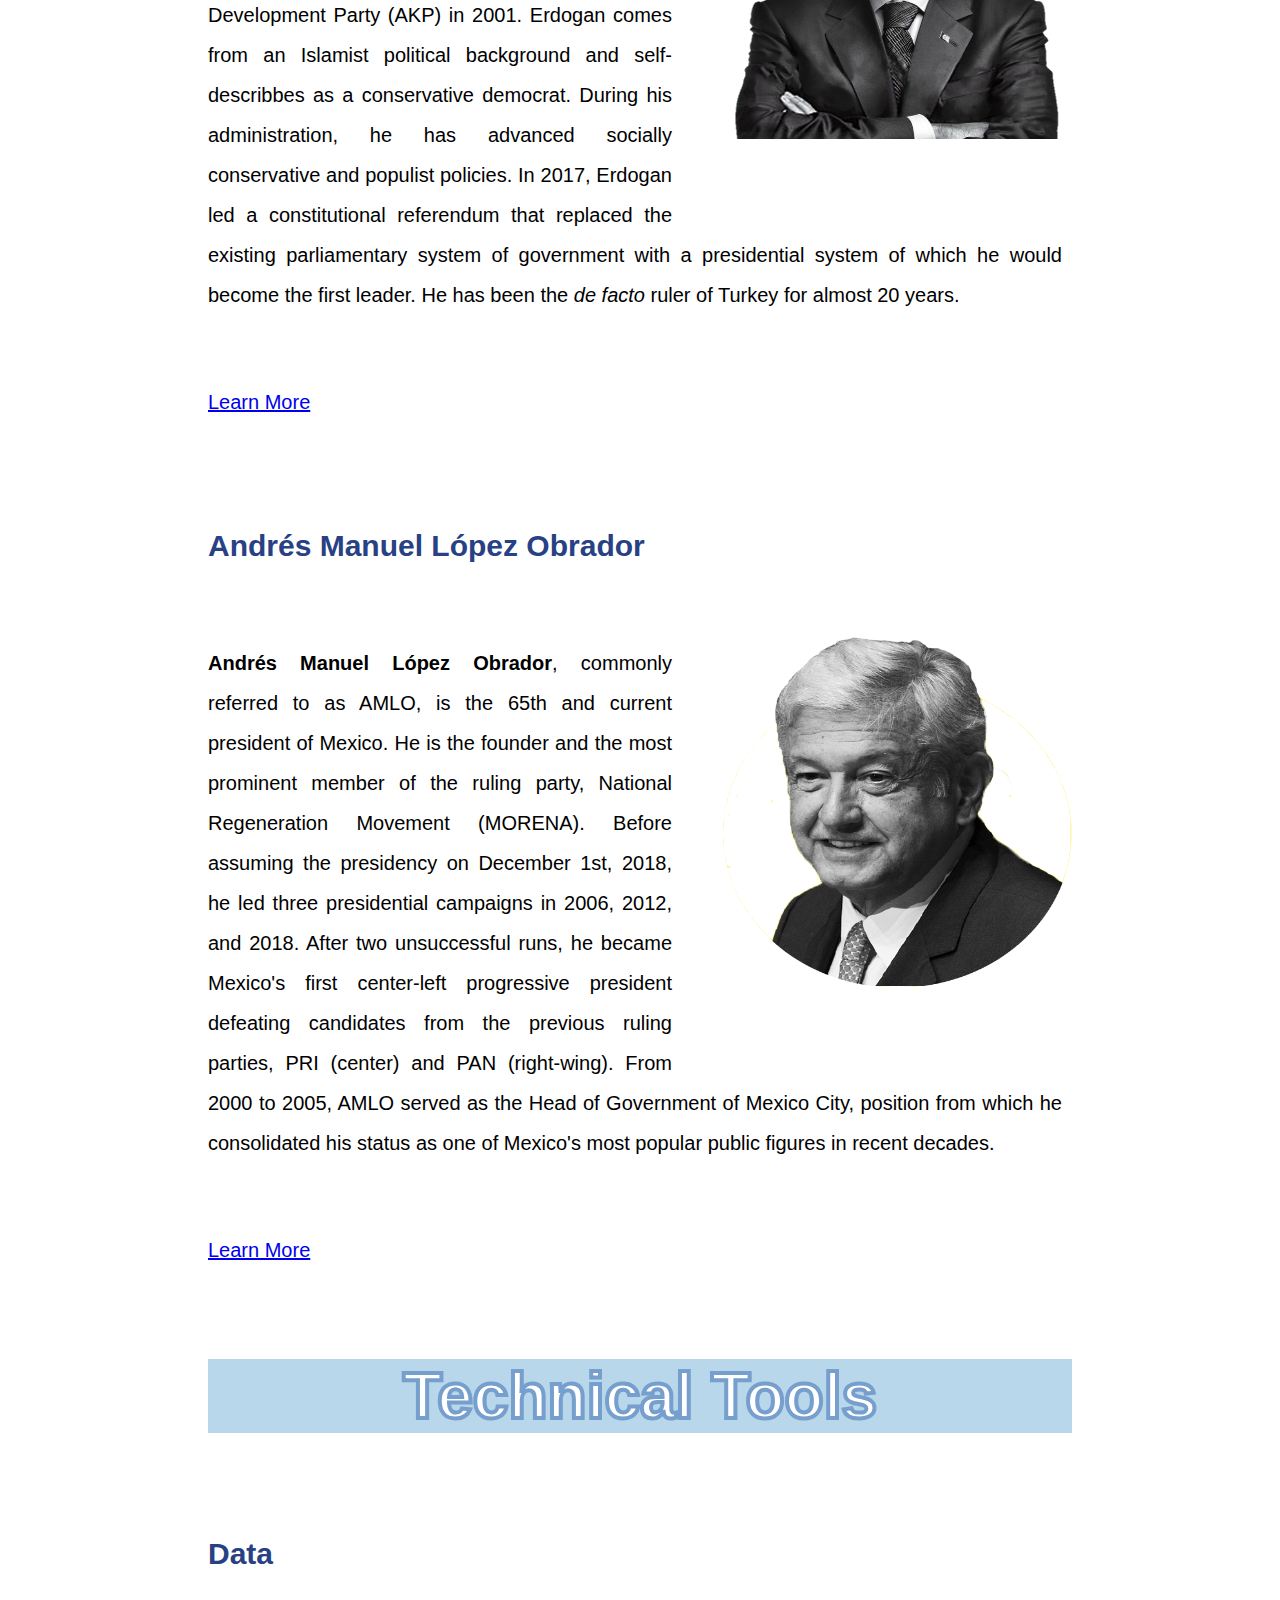
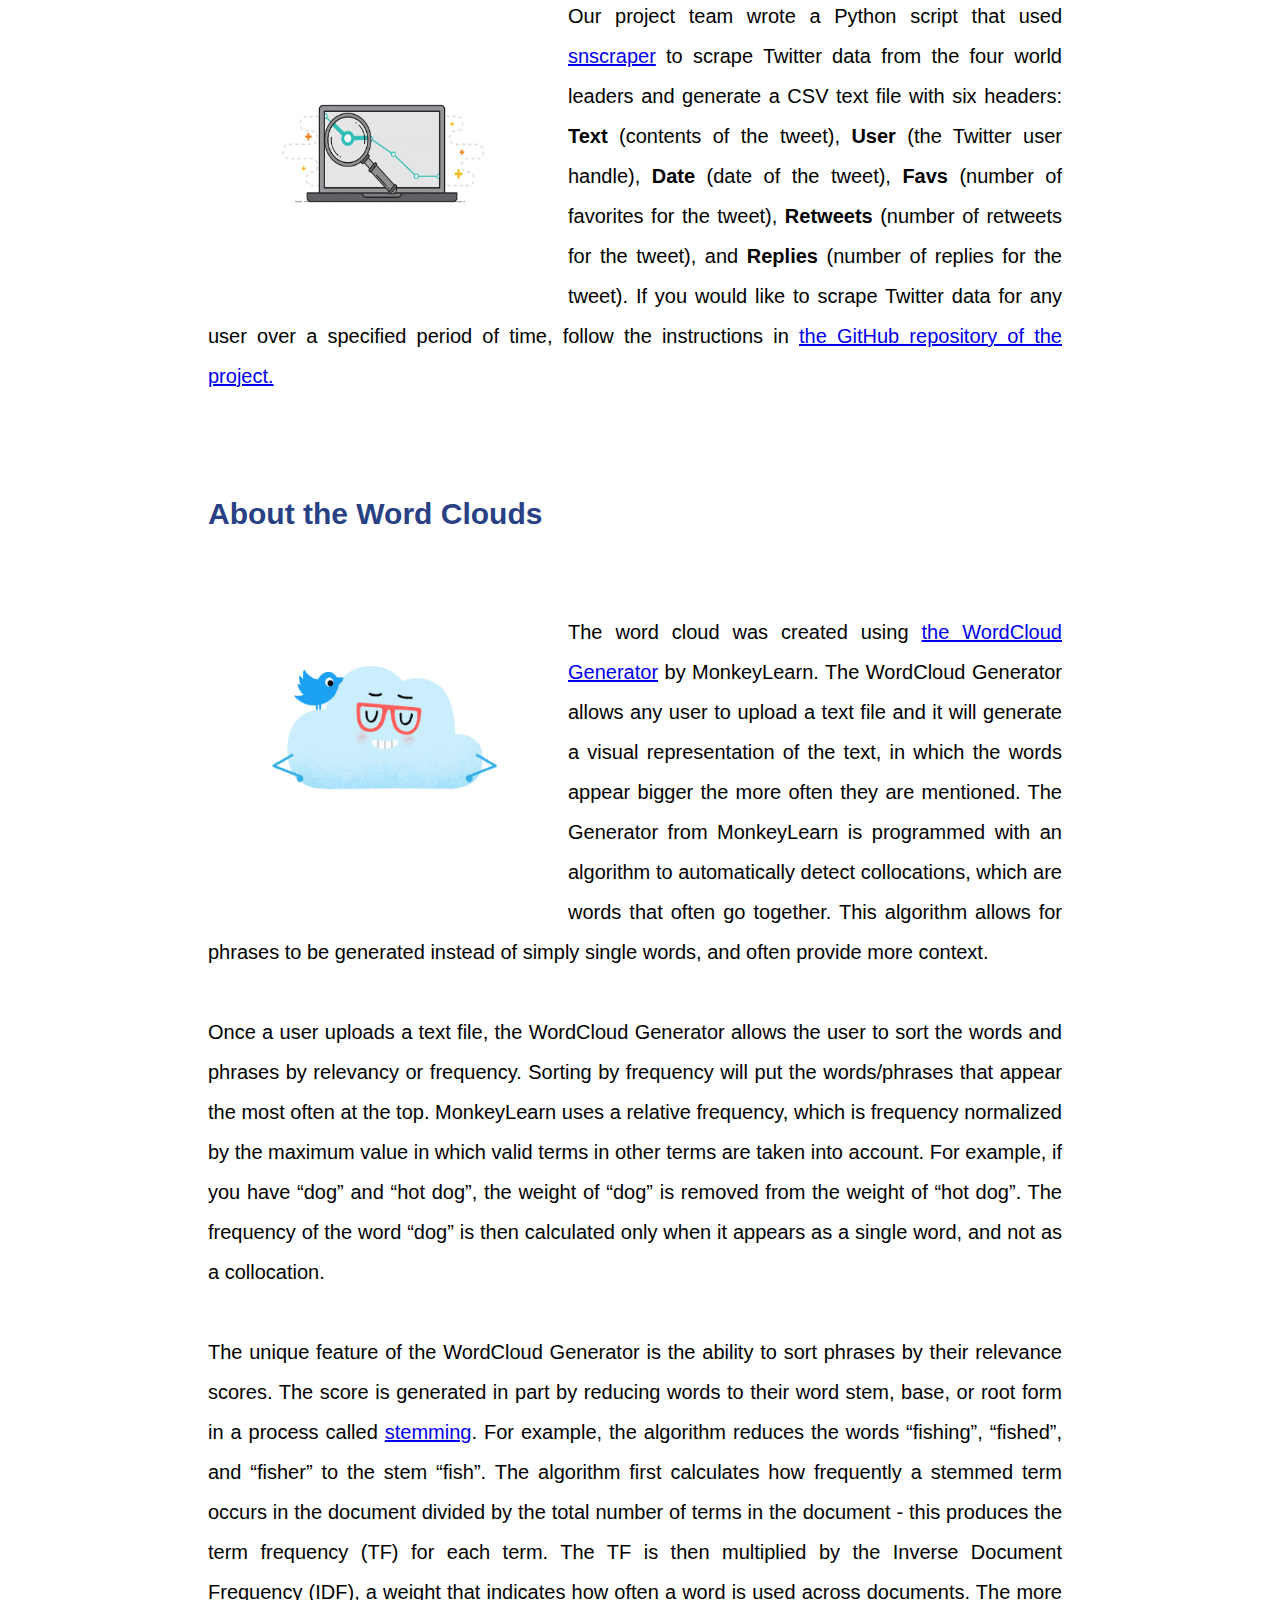
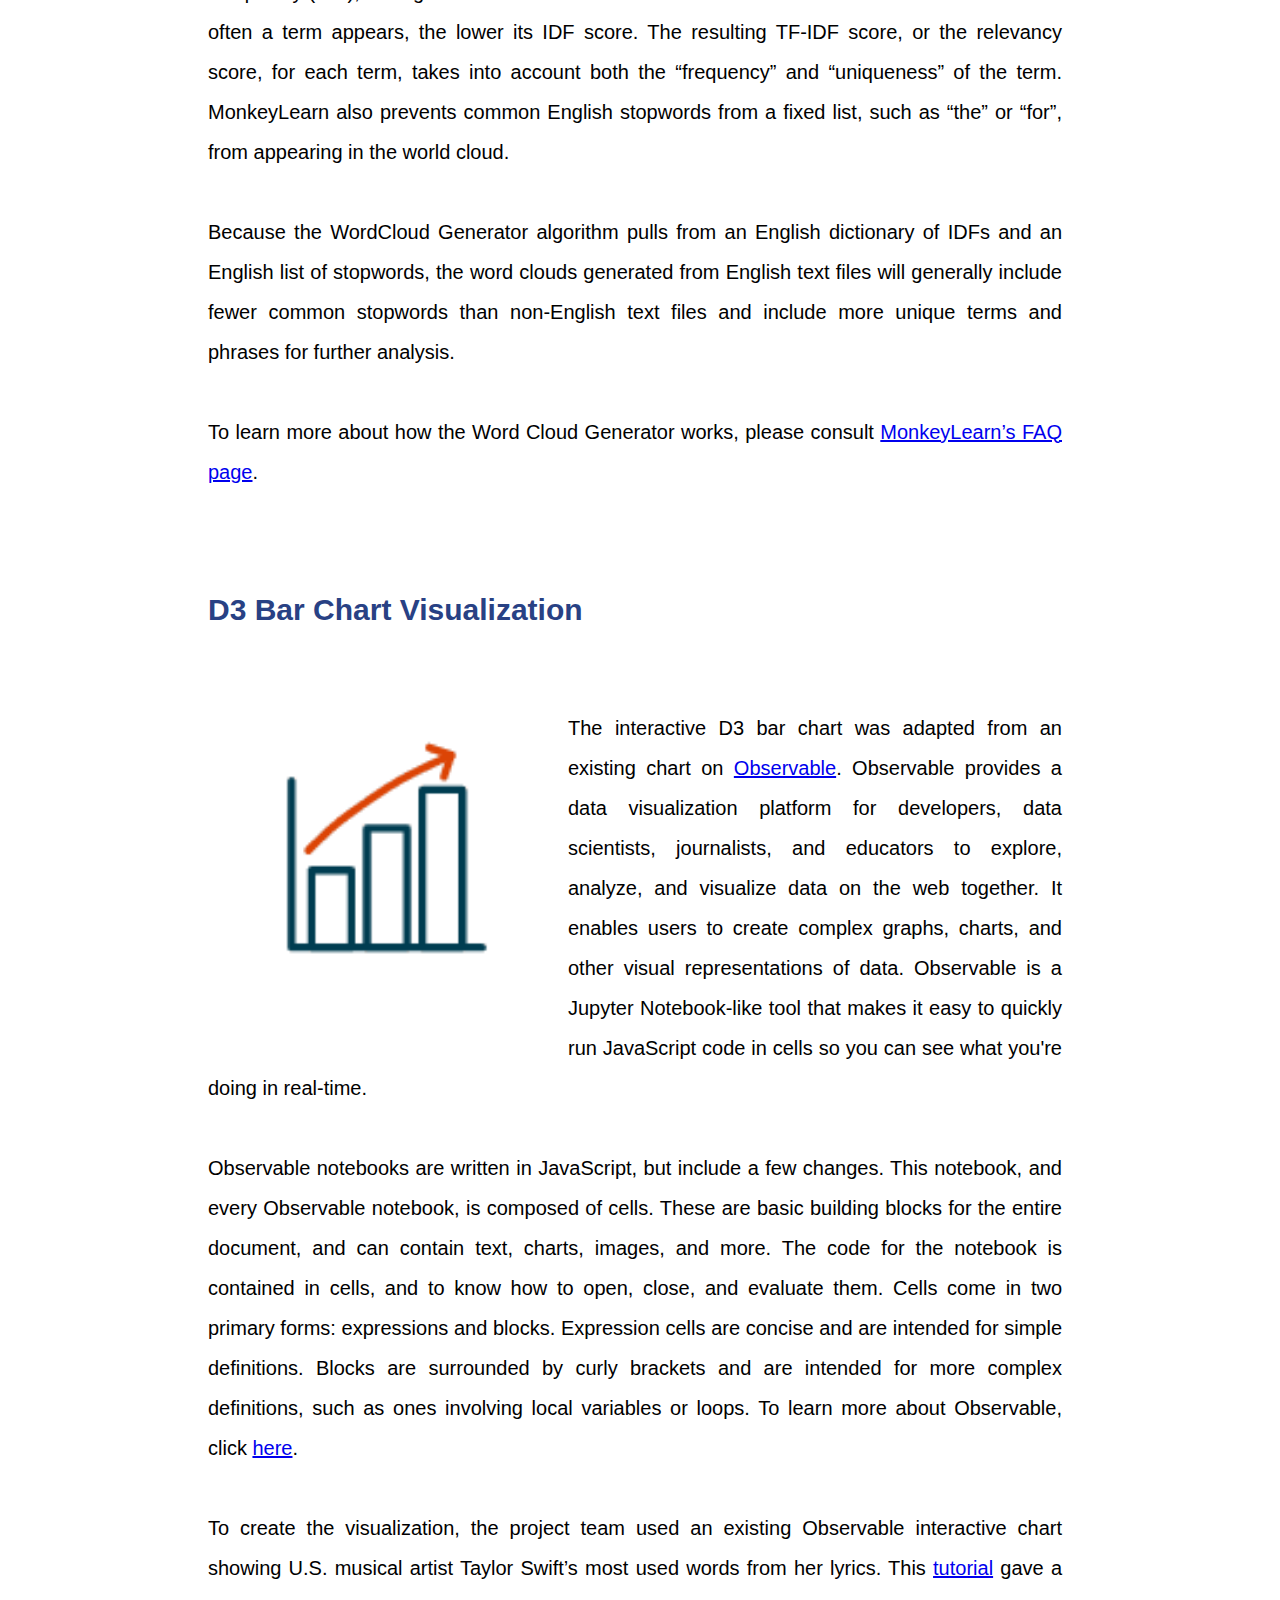
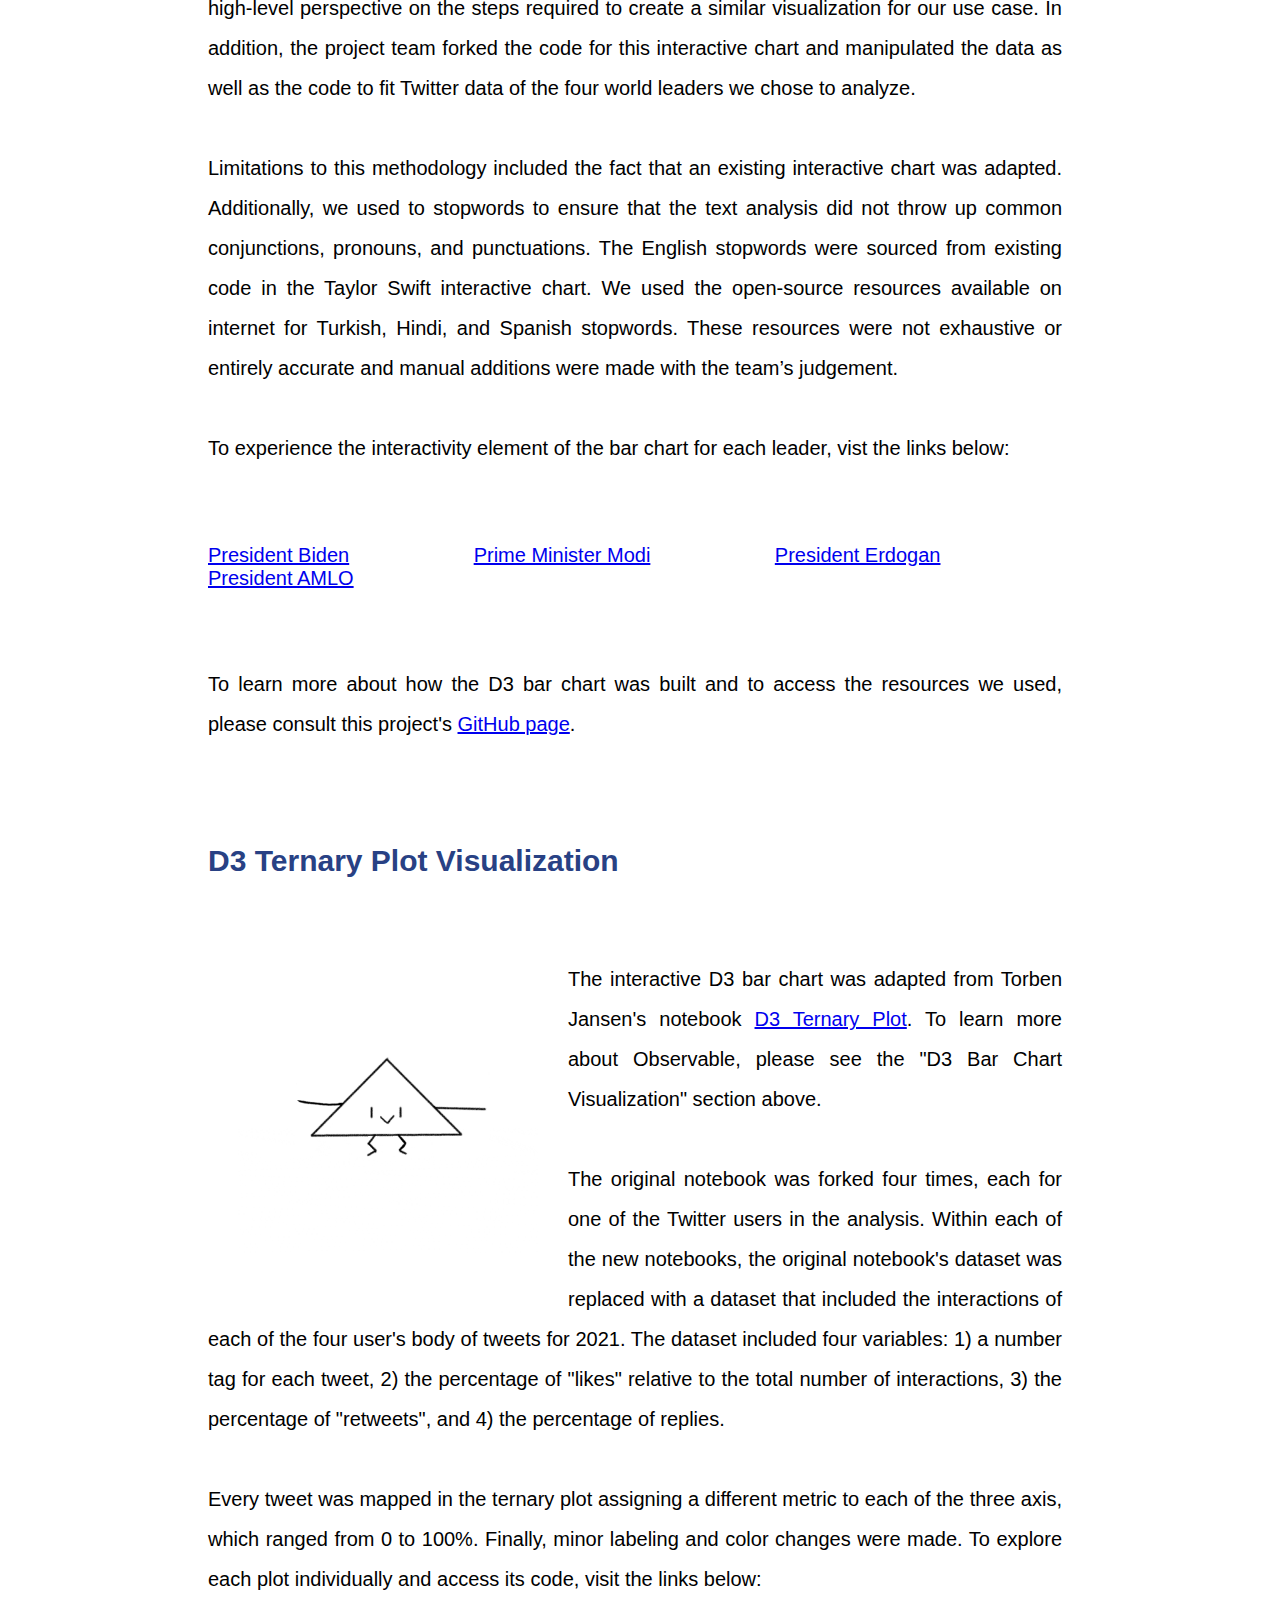
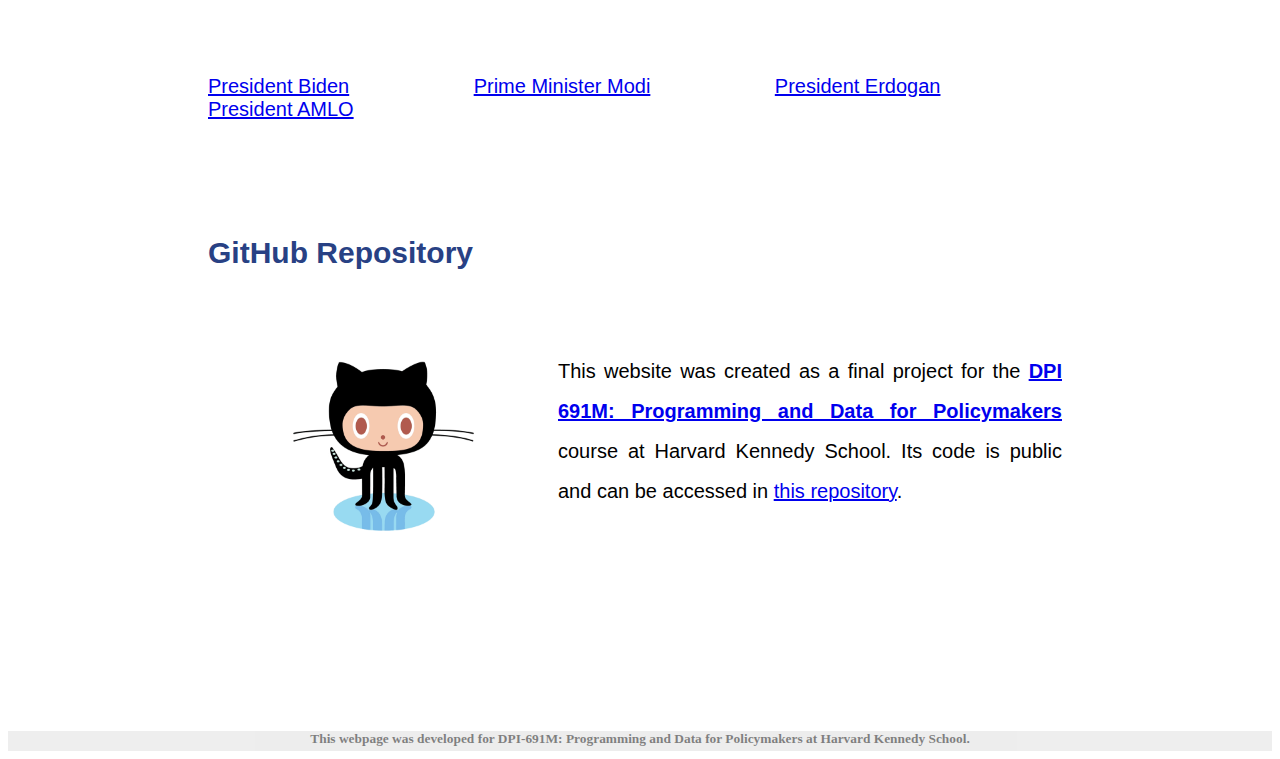
==== commit 73d695db: "change alignment of hyperlinks on the about project page" ====
--- a/about-project/index.html
+++ b/about-project/index.html
@@ -171,10 +171,23 @@
 
           <p>To experience the interactivity element of the bar chart for each leader, vist the links below: </p>
 
-          <p><a href="https://observablehq.com/@surabhihodigere/interactive-bar-chart-for-president-biden-tweets-2021-2022">President Biden</a>.</p>
-          <p><a href="https://observablehq.com/@surabhihodigere/interactive-bar-chart-for-pm-modi-tweets-2021-2022">Prime Minister Modi</a>.</p>
-          <p><a href="https://observablehq.com/@surabhihodigere/interactive-bar-chart-for-president-erdogan-2021-2022">President Erdogan</a>.</p>
-          <p><a href="https://observablehq.com/@surabhihodigere/interactive-bar-chart-for-president-amlo-2021-2022">President AMLO</a>.</p>
+          <br></br>
+
+          <span>
+            
+            <a href="https://observablehq.com/@surabhihodigere/interactive-bar-chart-for-president-biden-tweets-2021-2022" style="display: inline-block; padding-right: 120px;">President Biden</a>
+
+            <a href="https://observablehq.com/@surabhihodigere/interactive-bar-chart-for-pm-modi-tweets-2021-2022" style="display: inline-block; padding-right: 120px;">Prime Minister Modi</a>
+            
+            <a href="https://observablehq.com/@surabhihodigere/interactive-bar-chart-for-president-erdogan-2021-2022" style="display: inline-block; padding-right: 120px;">President Erdogan</a>
+            
+            <a href="https://observablehq.com/@surabhihodigere/interactive-bar-chart-for-president-amlo-2021-2022" style="display: inline-block;">President AMLO</a>
+
+          </span>
+
+          <br></br>
+
+          <br></br>
 
           <p>To learn more about how the D3 bar chart was built and to access the resources we used, please consult this project's <a href="https://github.com/whuang26/Twitter-Presidents/" target="_blank">GitHub page</a>.</p>
 
@@ -192,10 +205,23 @@
 
           <p>Every tweet was mapped in the ternary plot assigning a different metric to each of the three axis, which ranged from 0 to 100%. Finally, minor labeling and color changes were made. To explore each plot individually and access its code, visit the links below:</p>
 
-          <p><a href="https://observablehq.com/@rodrigo-ptf/user-reaction-to-joe-bidens-tweets-2021">President Biden</a>.</p>
-          <p><a href="https://observablehq.com/@rodrigo-ptf/user-reaction-to-narendra-modis-tweets-2021">Prime Minister Modi</a>.</p>
-          <p><a href="https://observablehq.com/@rodrigo-ptf/user-reaction-to-recep-tayyip-erdogans-tweets-2021">President Erdogan</a>.</p>
-          <p><a href="https://observablehq.com/@rodrigo-ptf/user-reaction-to-andres-manuel-lopez-obradors-tweets-2021/2">President AMLO</a>.</p>
+          <br></br>
+
+          <span>
+
+            <a href="https://observablehq.com/@rodrigo-ptf/user-reaction-to-joe-bidens-tweets-2021" style="display: inline-block; padding-right: 120px;">President Biden</a>
+
+            <a href="https://observablehq.com/@rodrigo-ptf/user-reaction-to-narendra-modis-tweets-2021" style="display: inline-block; padding-right: 120px;">Prime Minister Modi</a>
+
+            <a href="https://observablehq.com/@rodrigo-ptf/user-reaction-to-recep-tayyip-erdogans-tweets-2021" style="display: inline-block; padding-right: 120px;">President Erdogan</a>
+
+            <a href="https://observablehq.com/@rodrigo-ptf/user-reaction-to-andres-manuel-lopez-obradors-tweets-2021/2" style="display: inline-block;">President AMLO</a>
+
+          </span>
+
+          <br></br>
+
+          <br></br>
 
           <br></br>
 
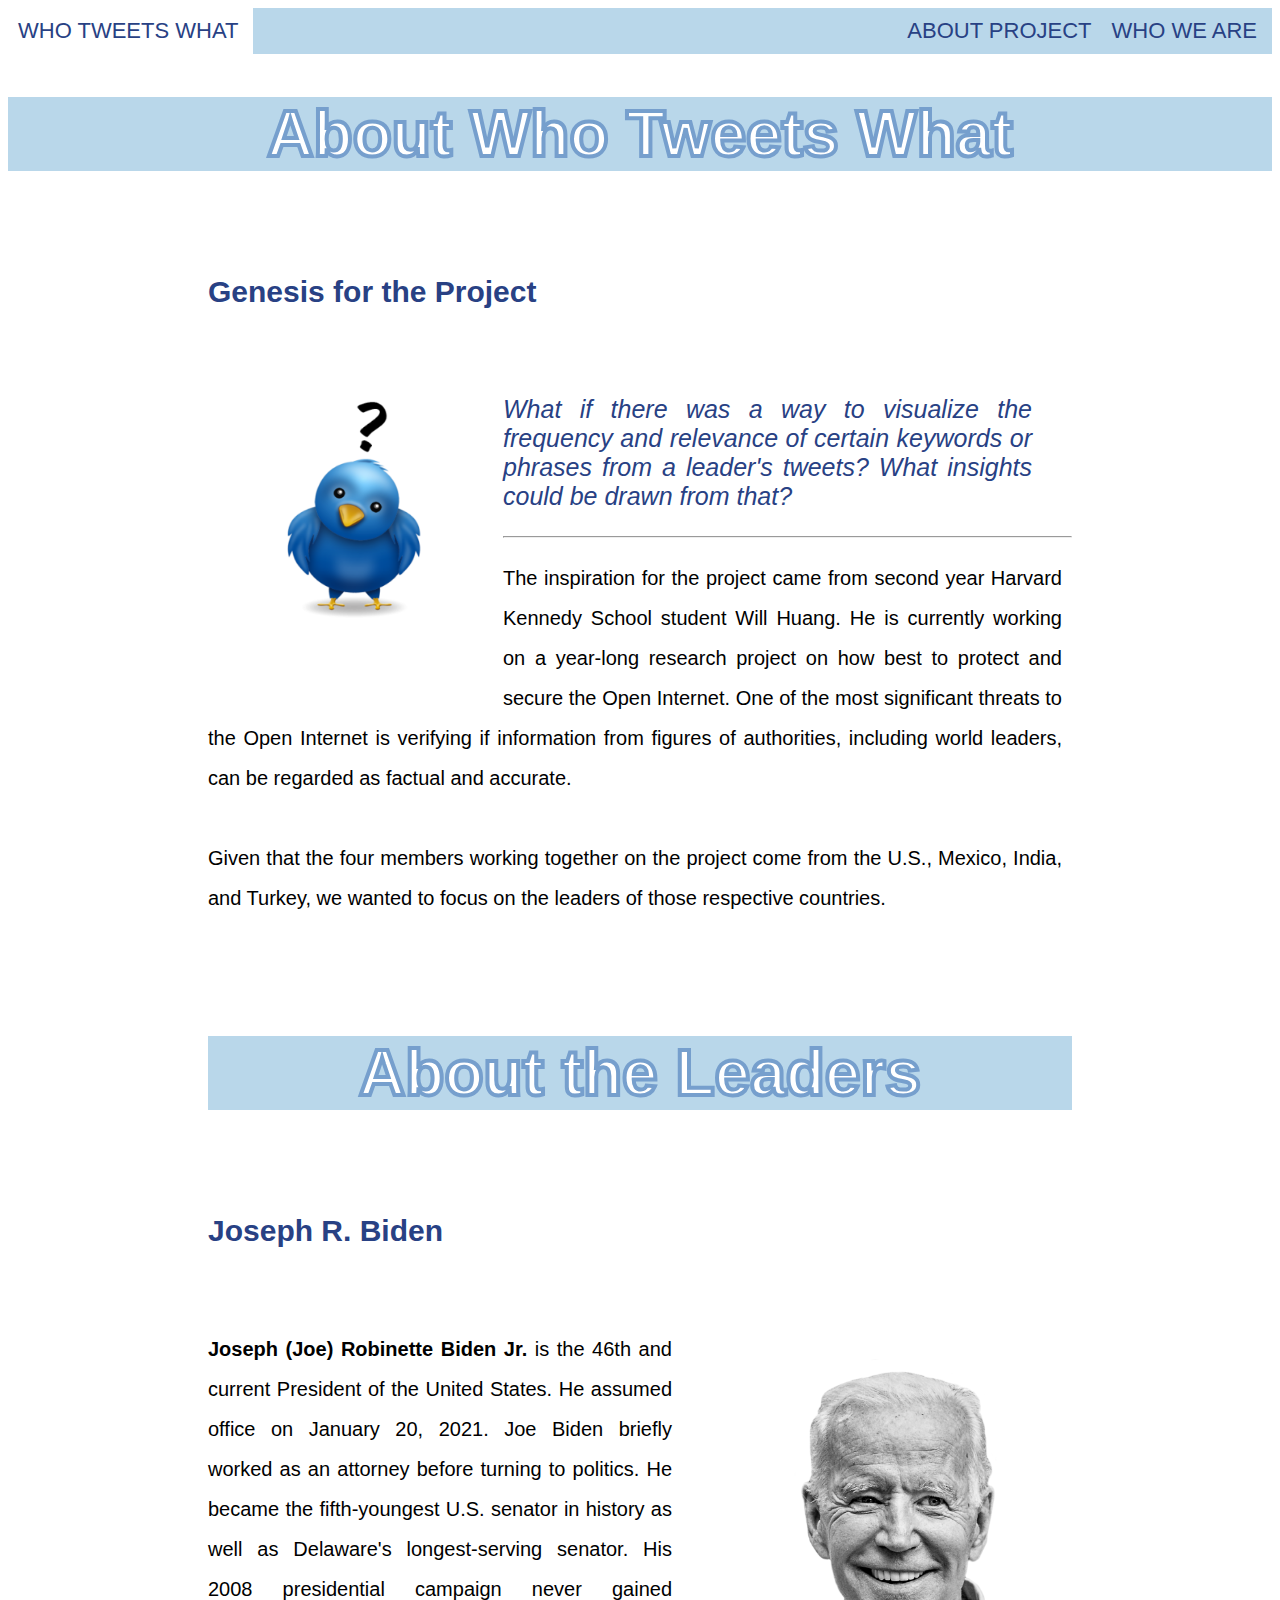
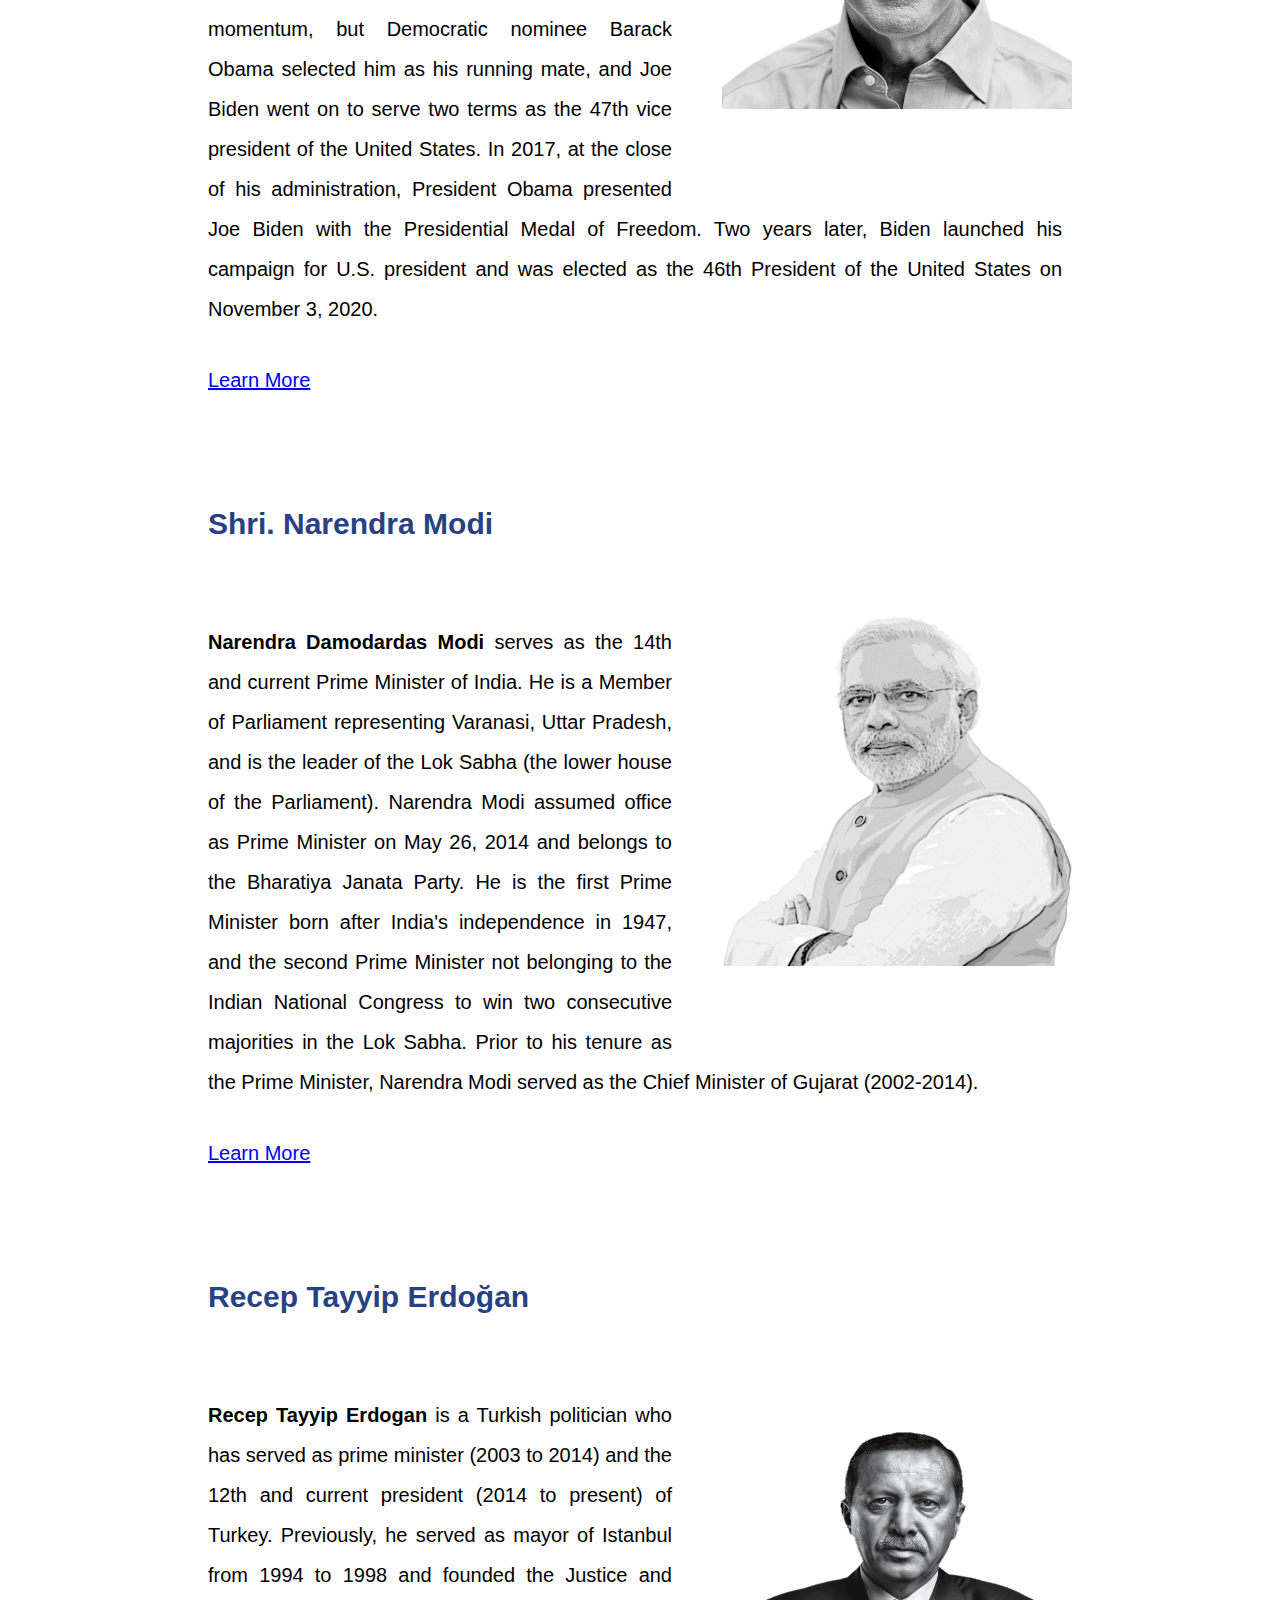
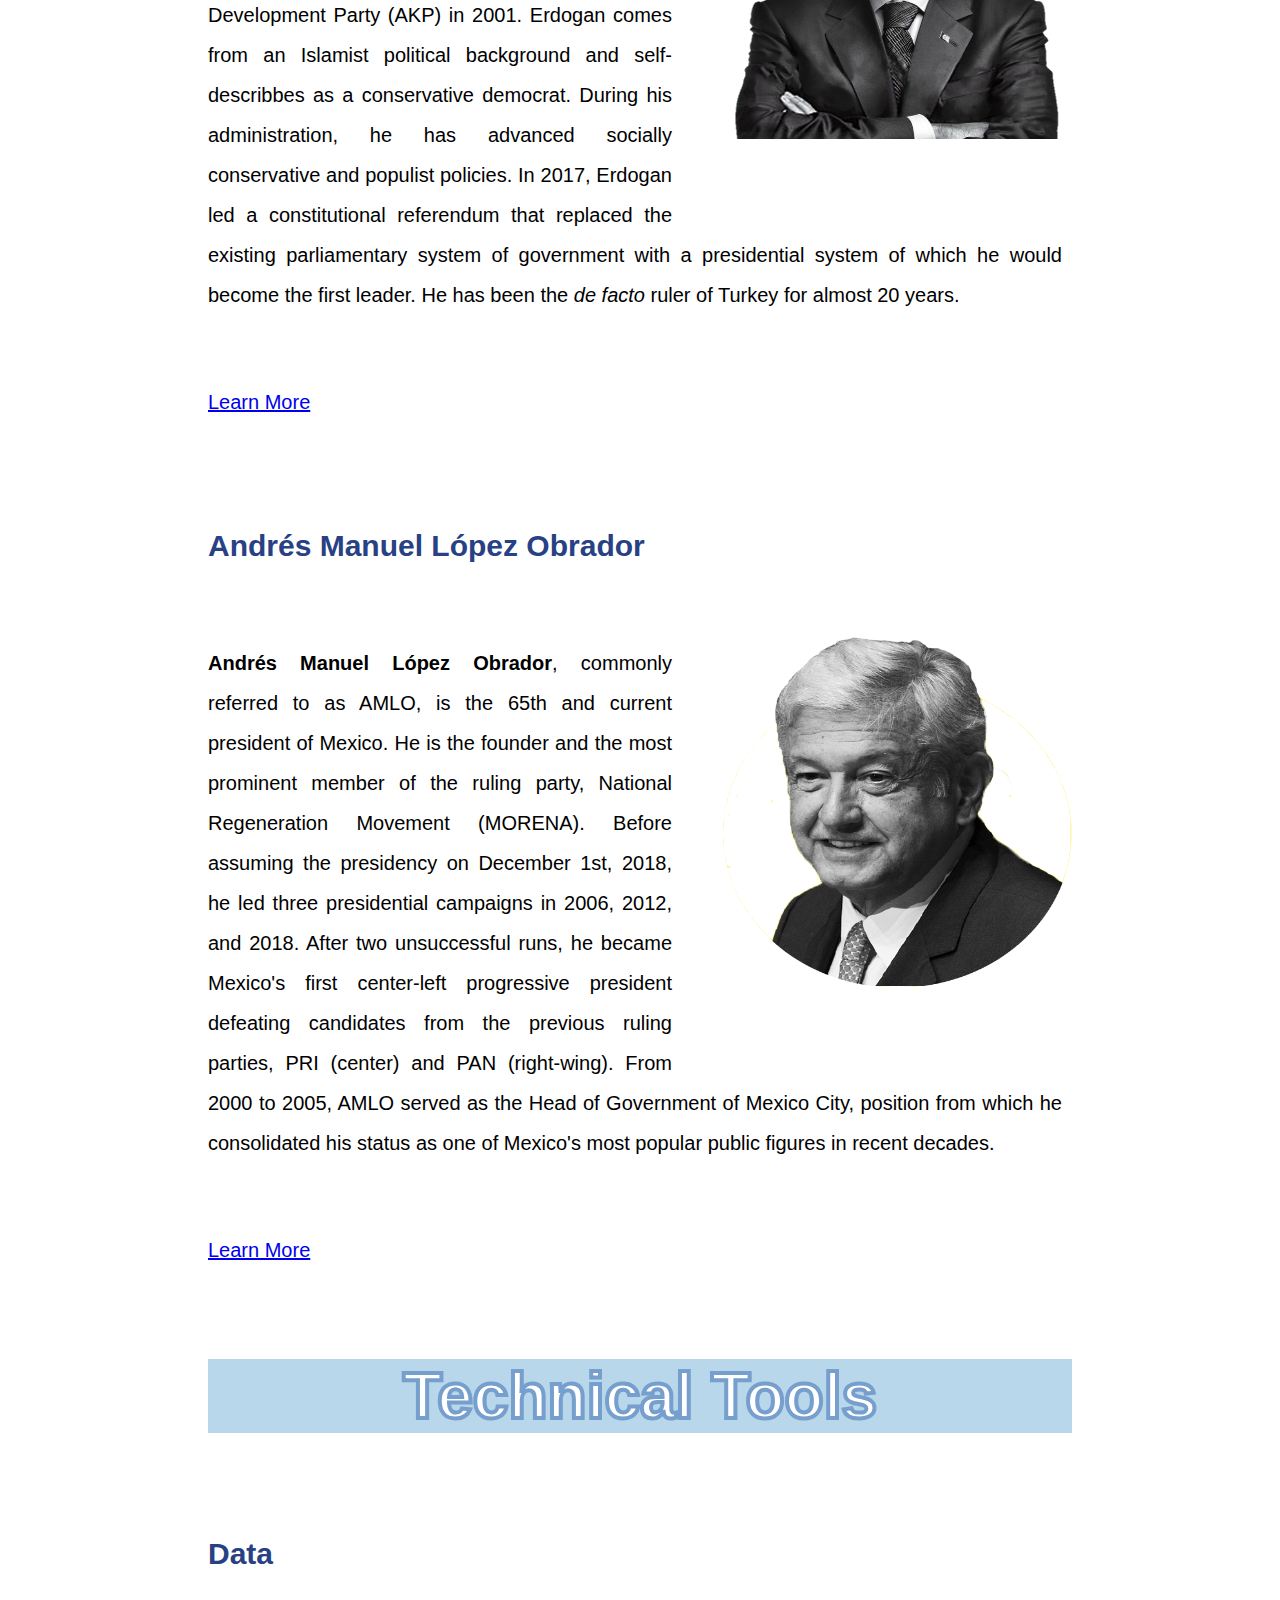
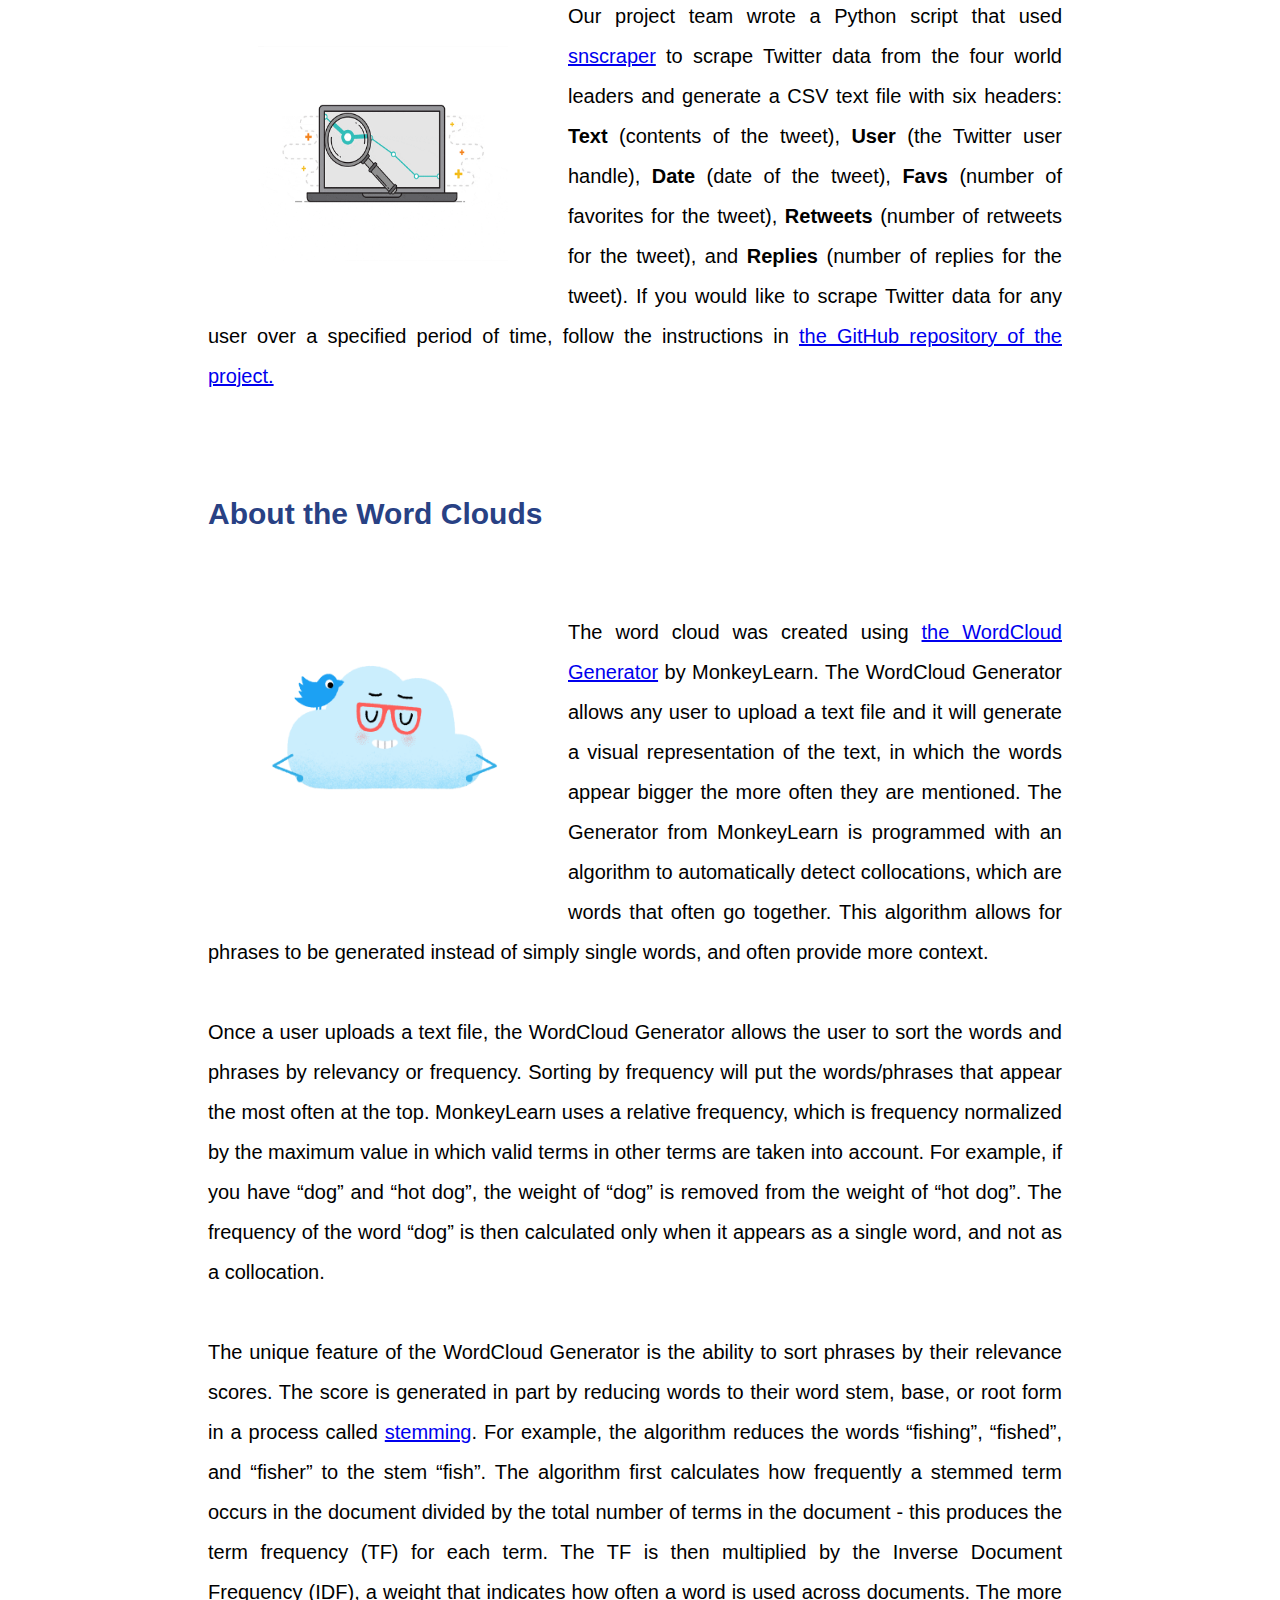
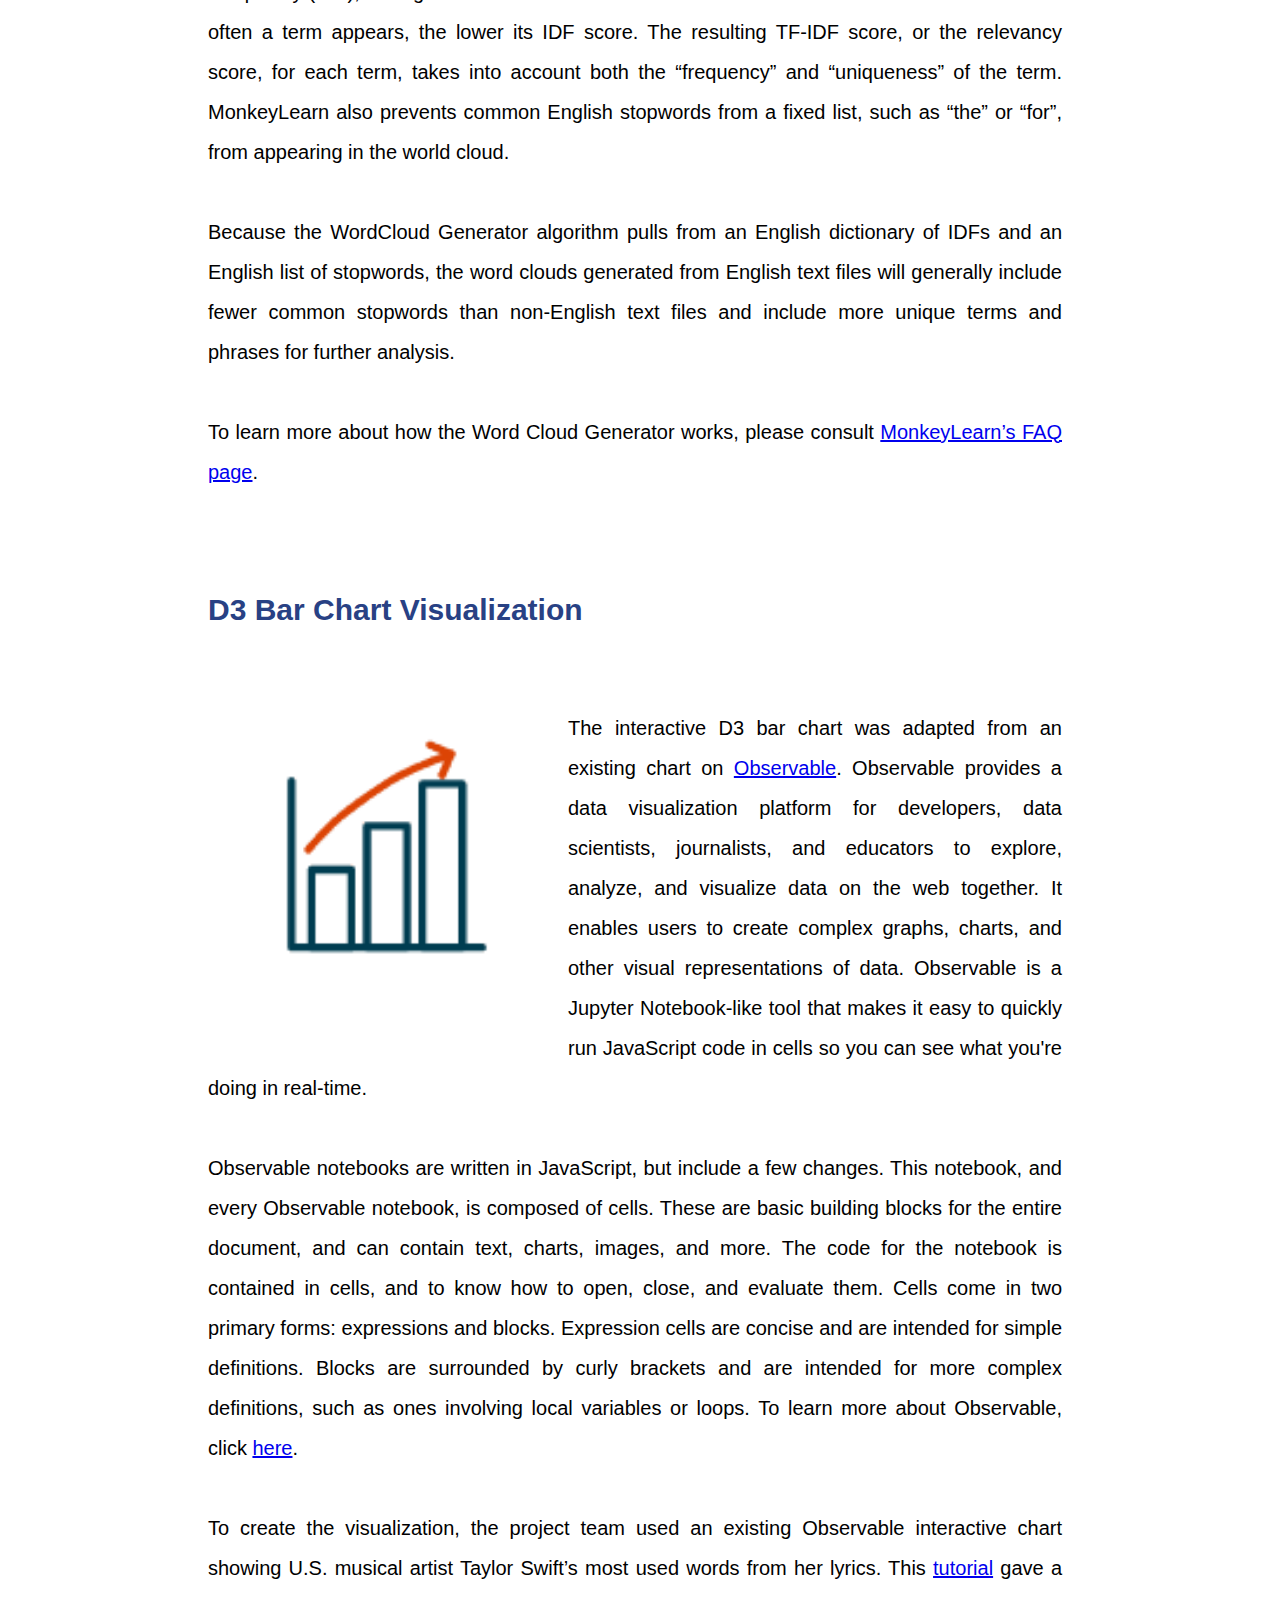
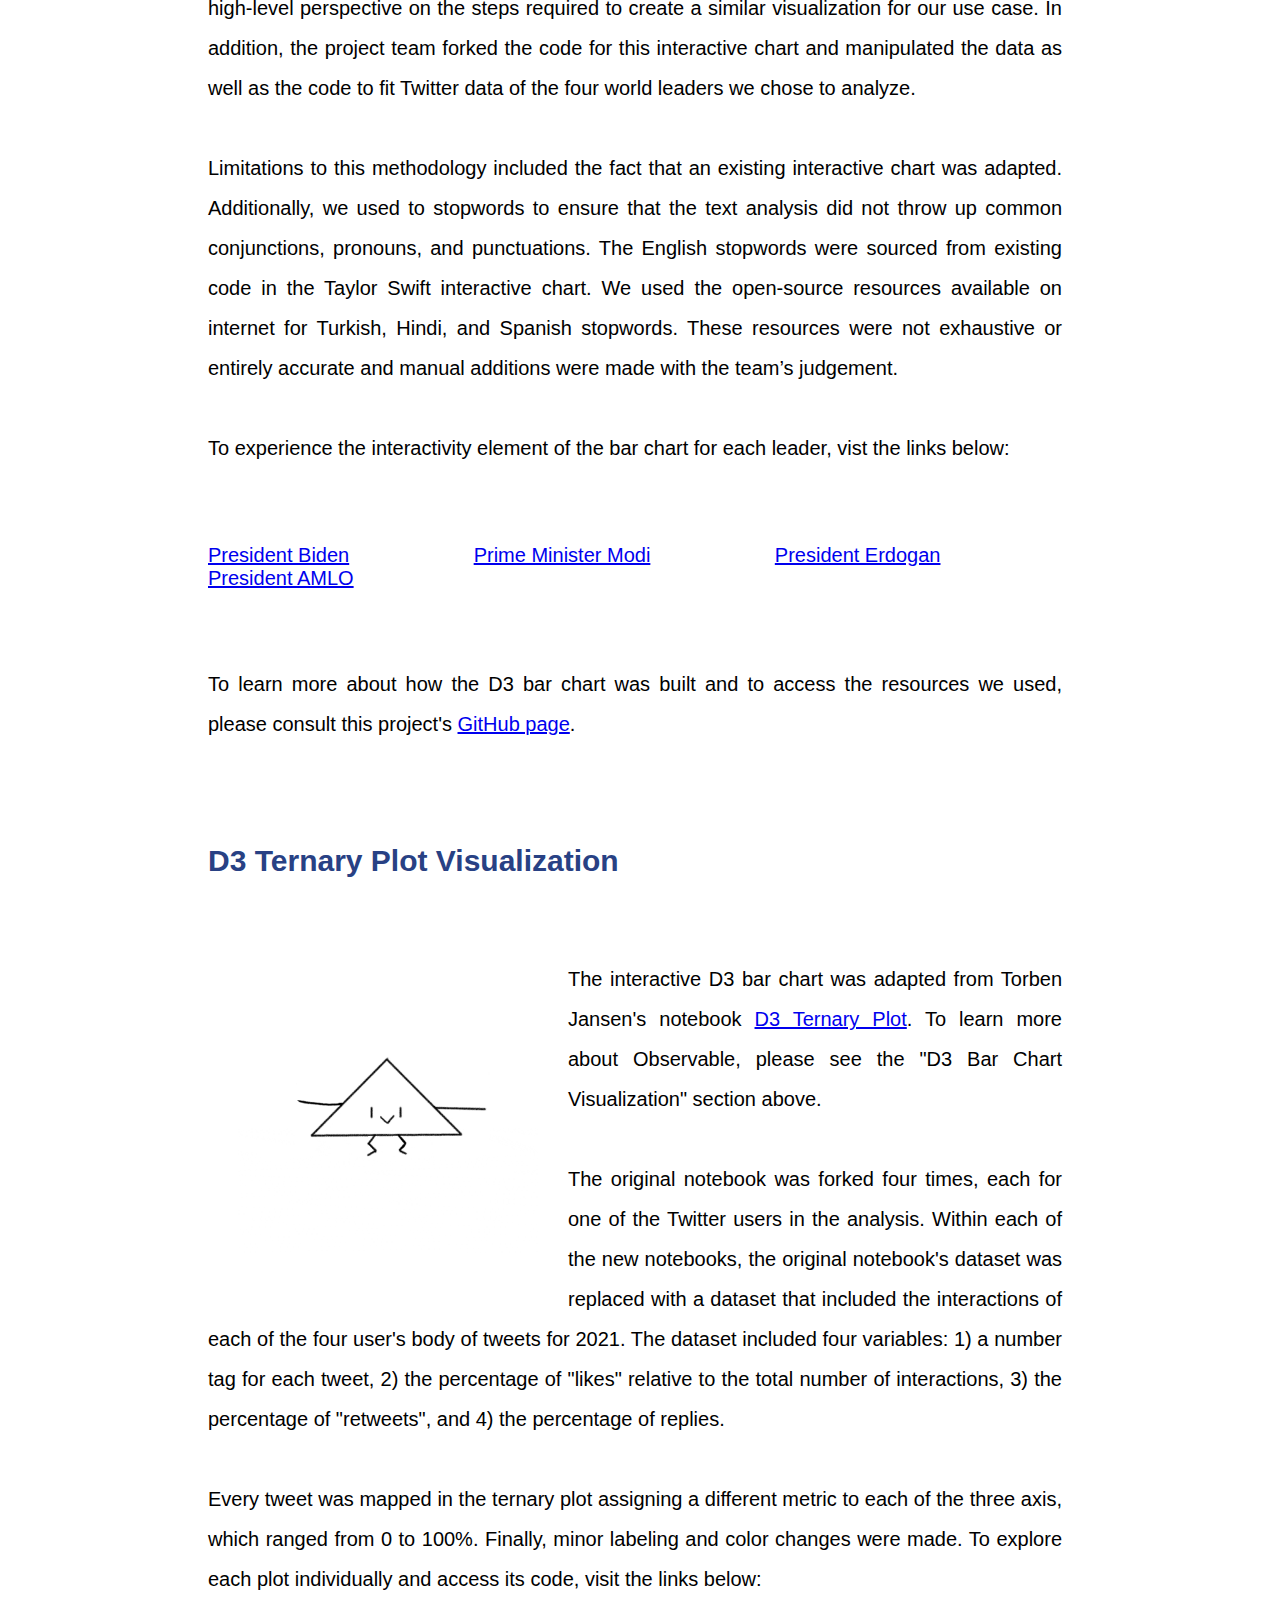
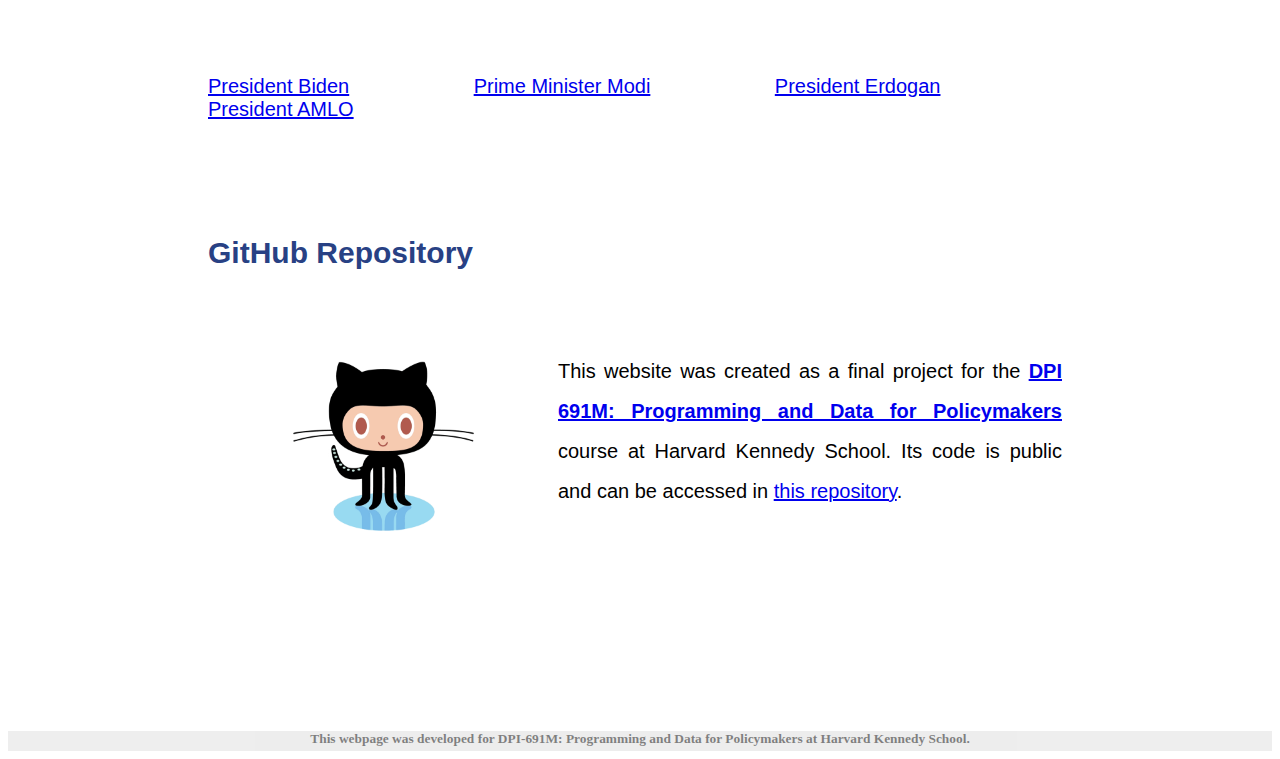
==== commit c86229c5: "fix the links for obrador's and erdogan's bios" ====
--- a/about-project/index.html
+++ b/about-project/index.html
@@ -101,7 +101,7 @@
 
           <br></br>
 
-          <a href="https://www.narendramodi.in/">Learn More</a>
+          <a href="https://www.tccb.gov.tr/en/receptayyiperdogan/">Learn More</a>
 
           <br></br>
 
@@ -119,7 +119,7 @@
 
           <br></br>
 
-          <a href="https://www.narendramodi.in/">Learn More</a>
+          <a href="https://www.gob.mx/presidencia/estructuras/andres-manuel-lopez-obrador">Learn More</a>
 
           <br></br>  
 
